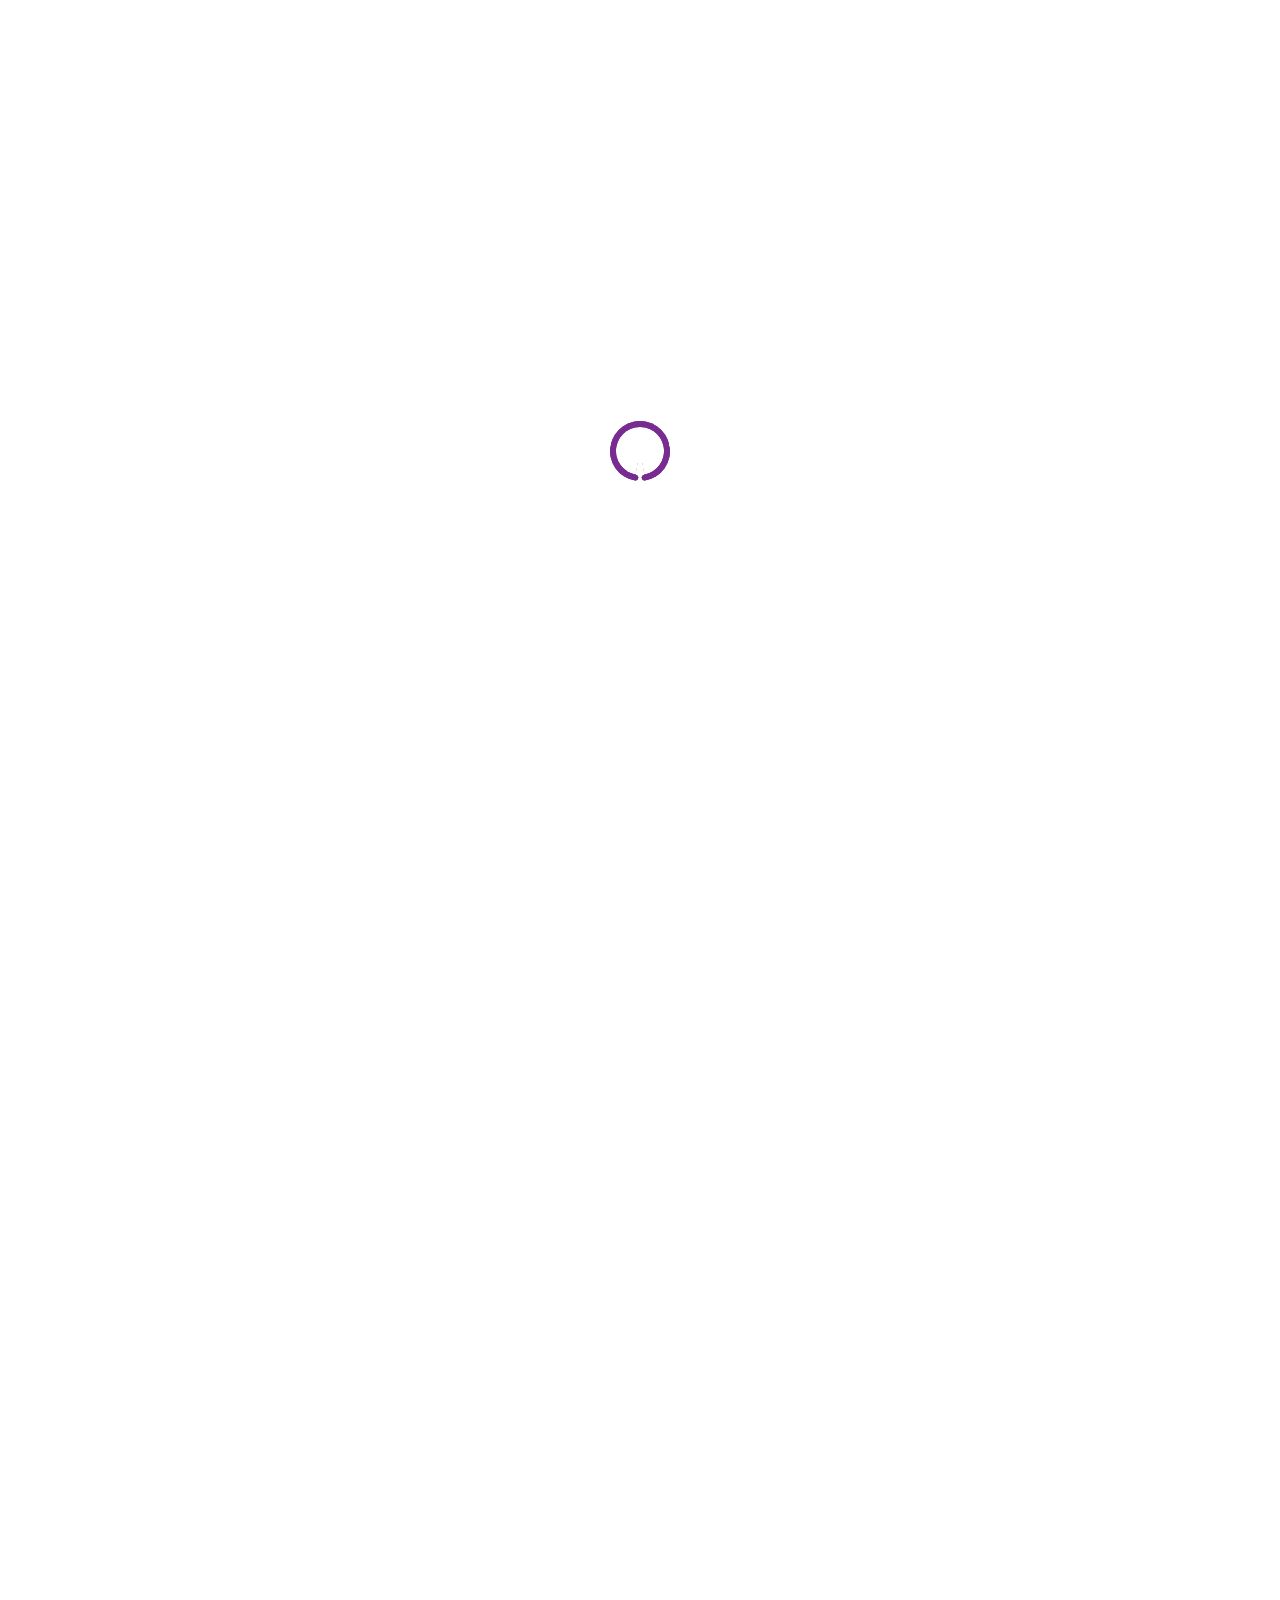
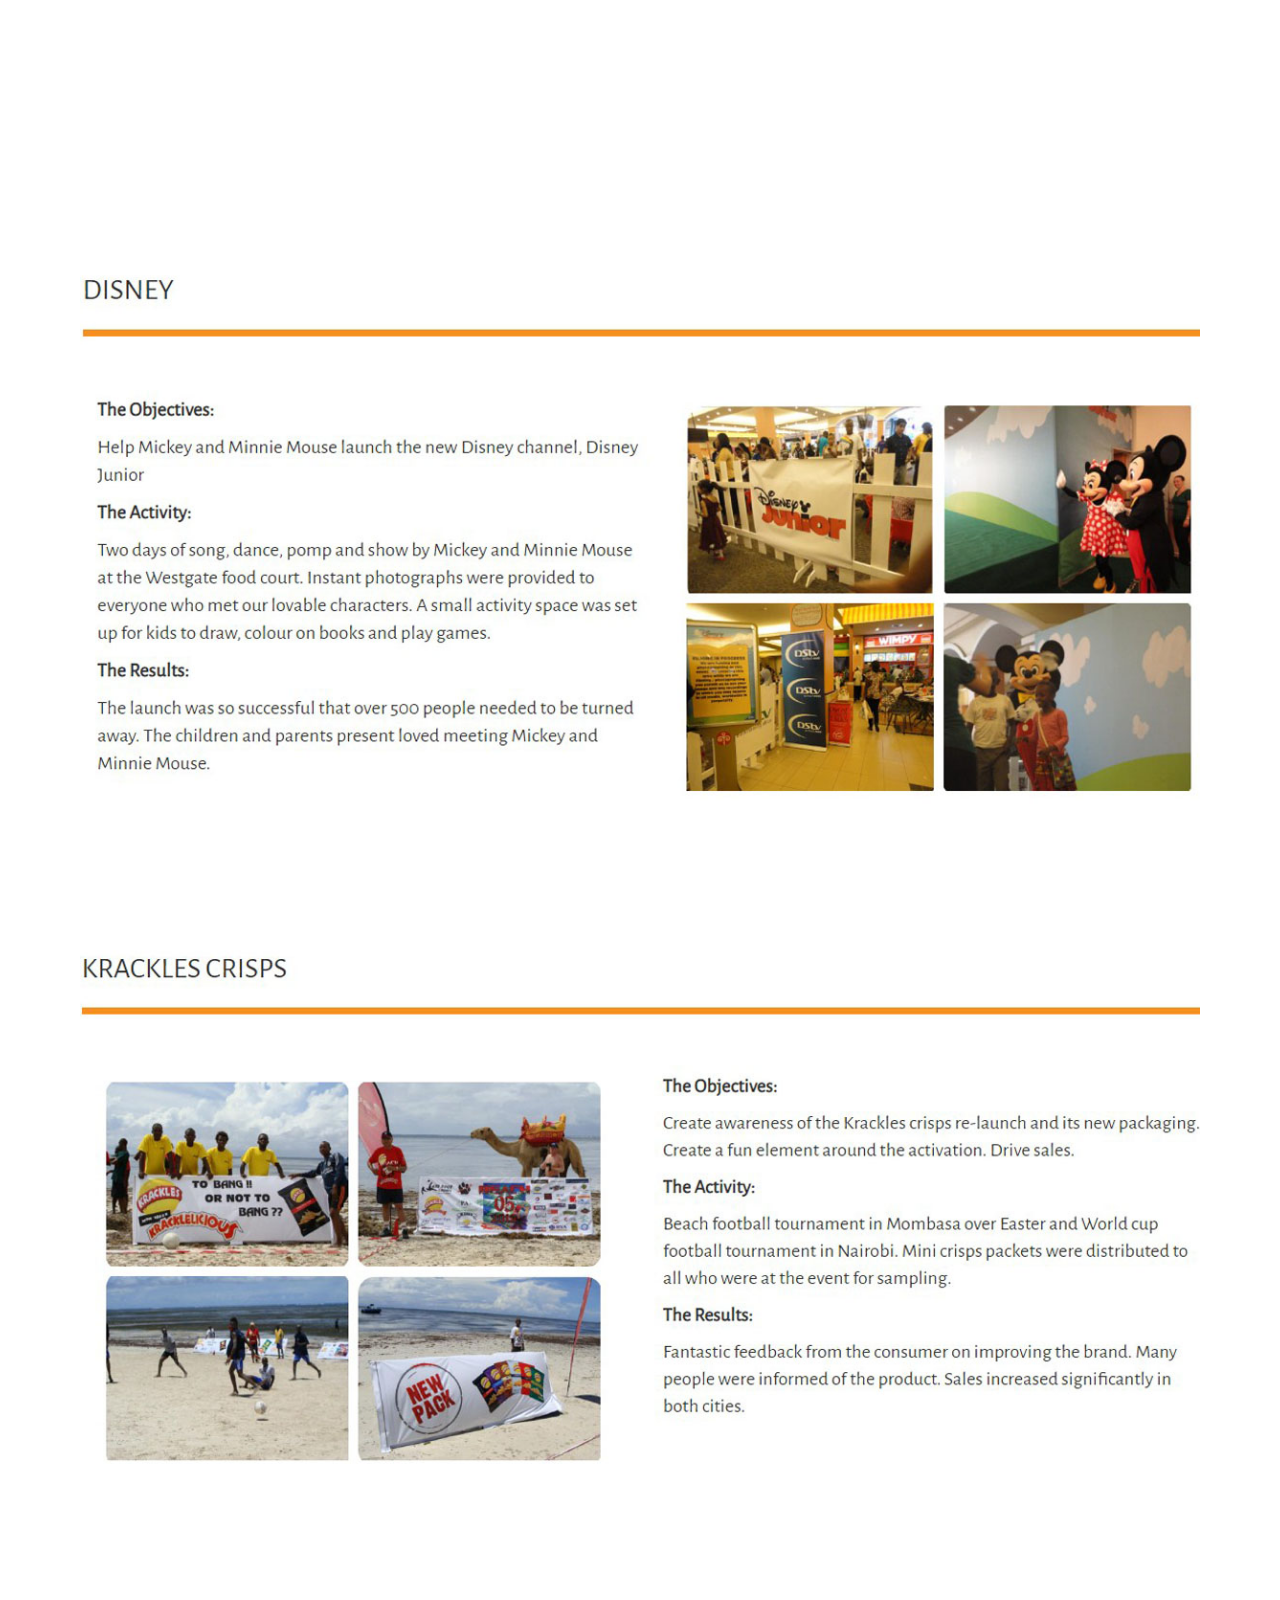
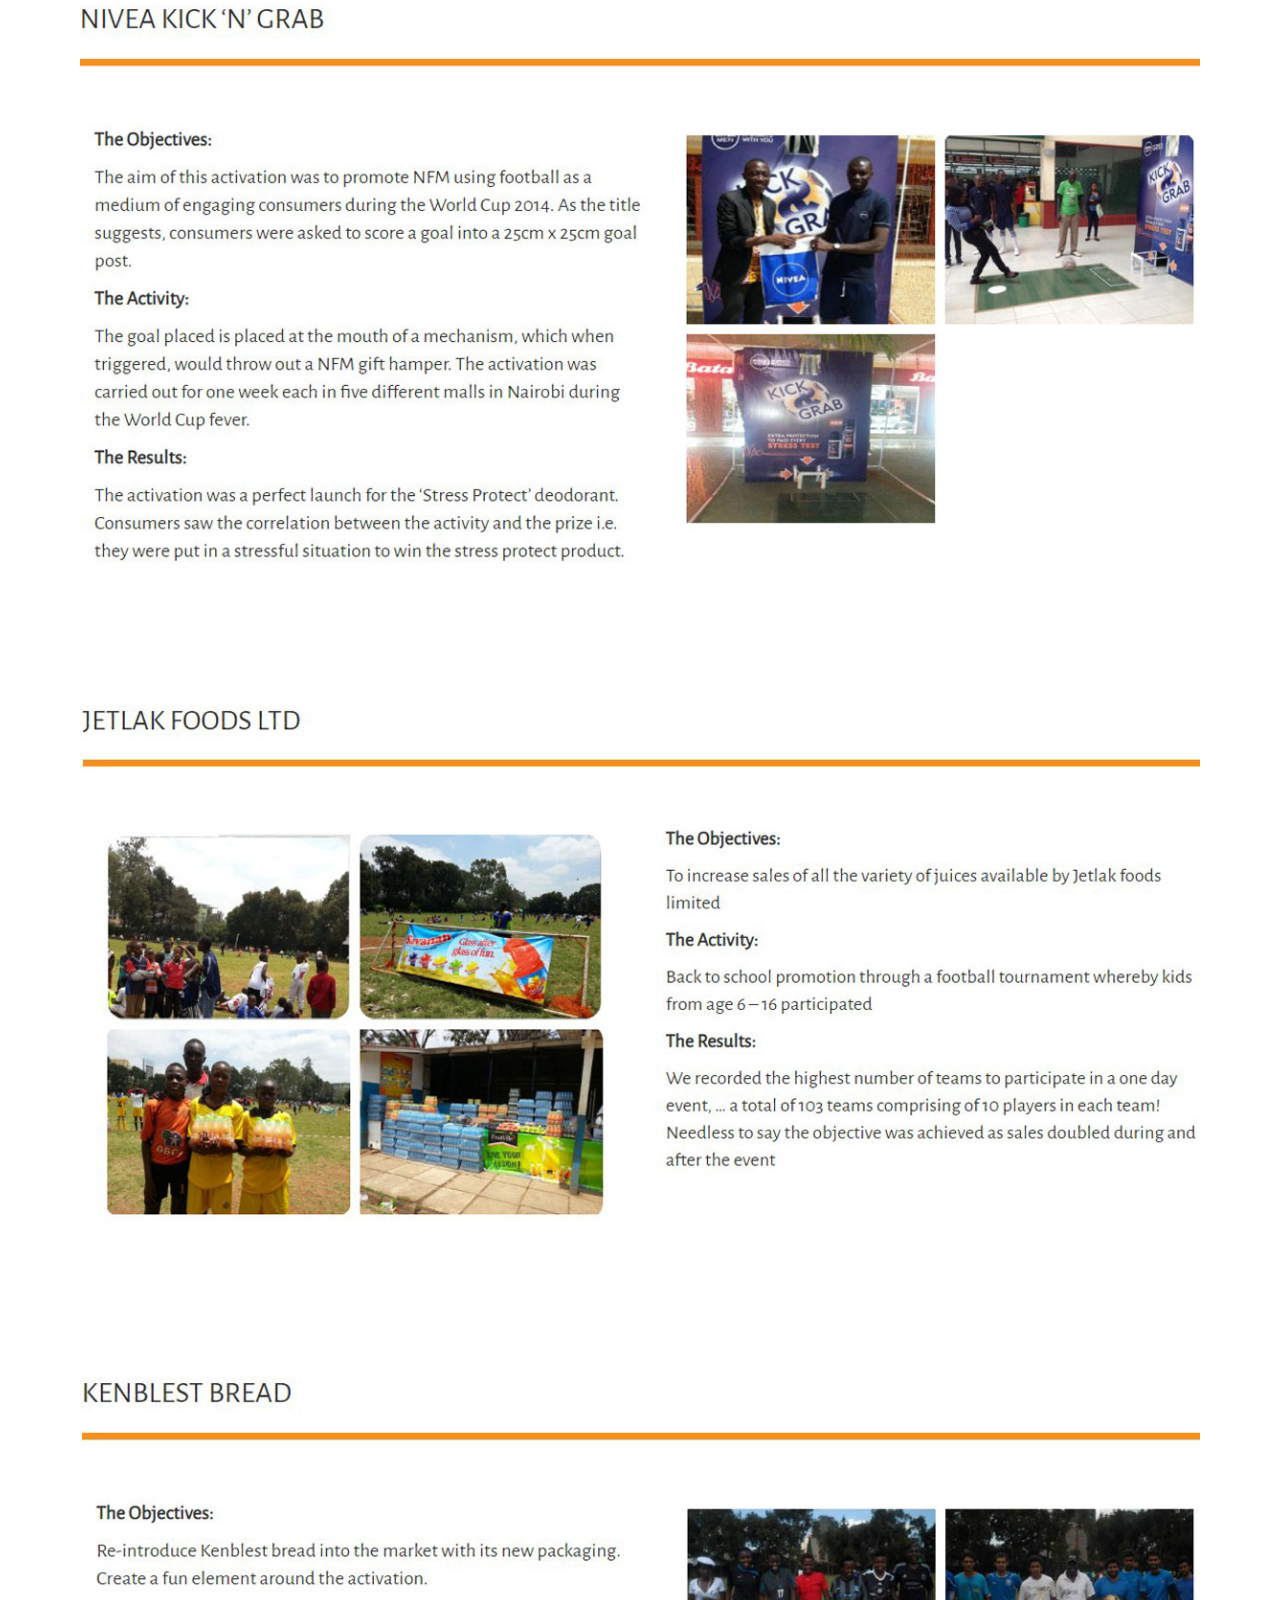
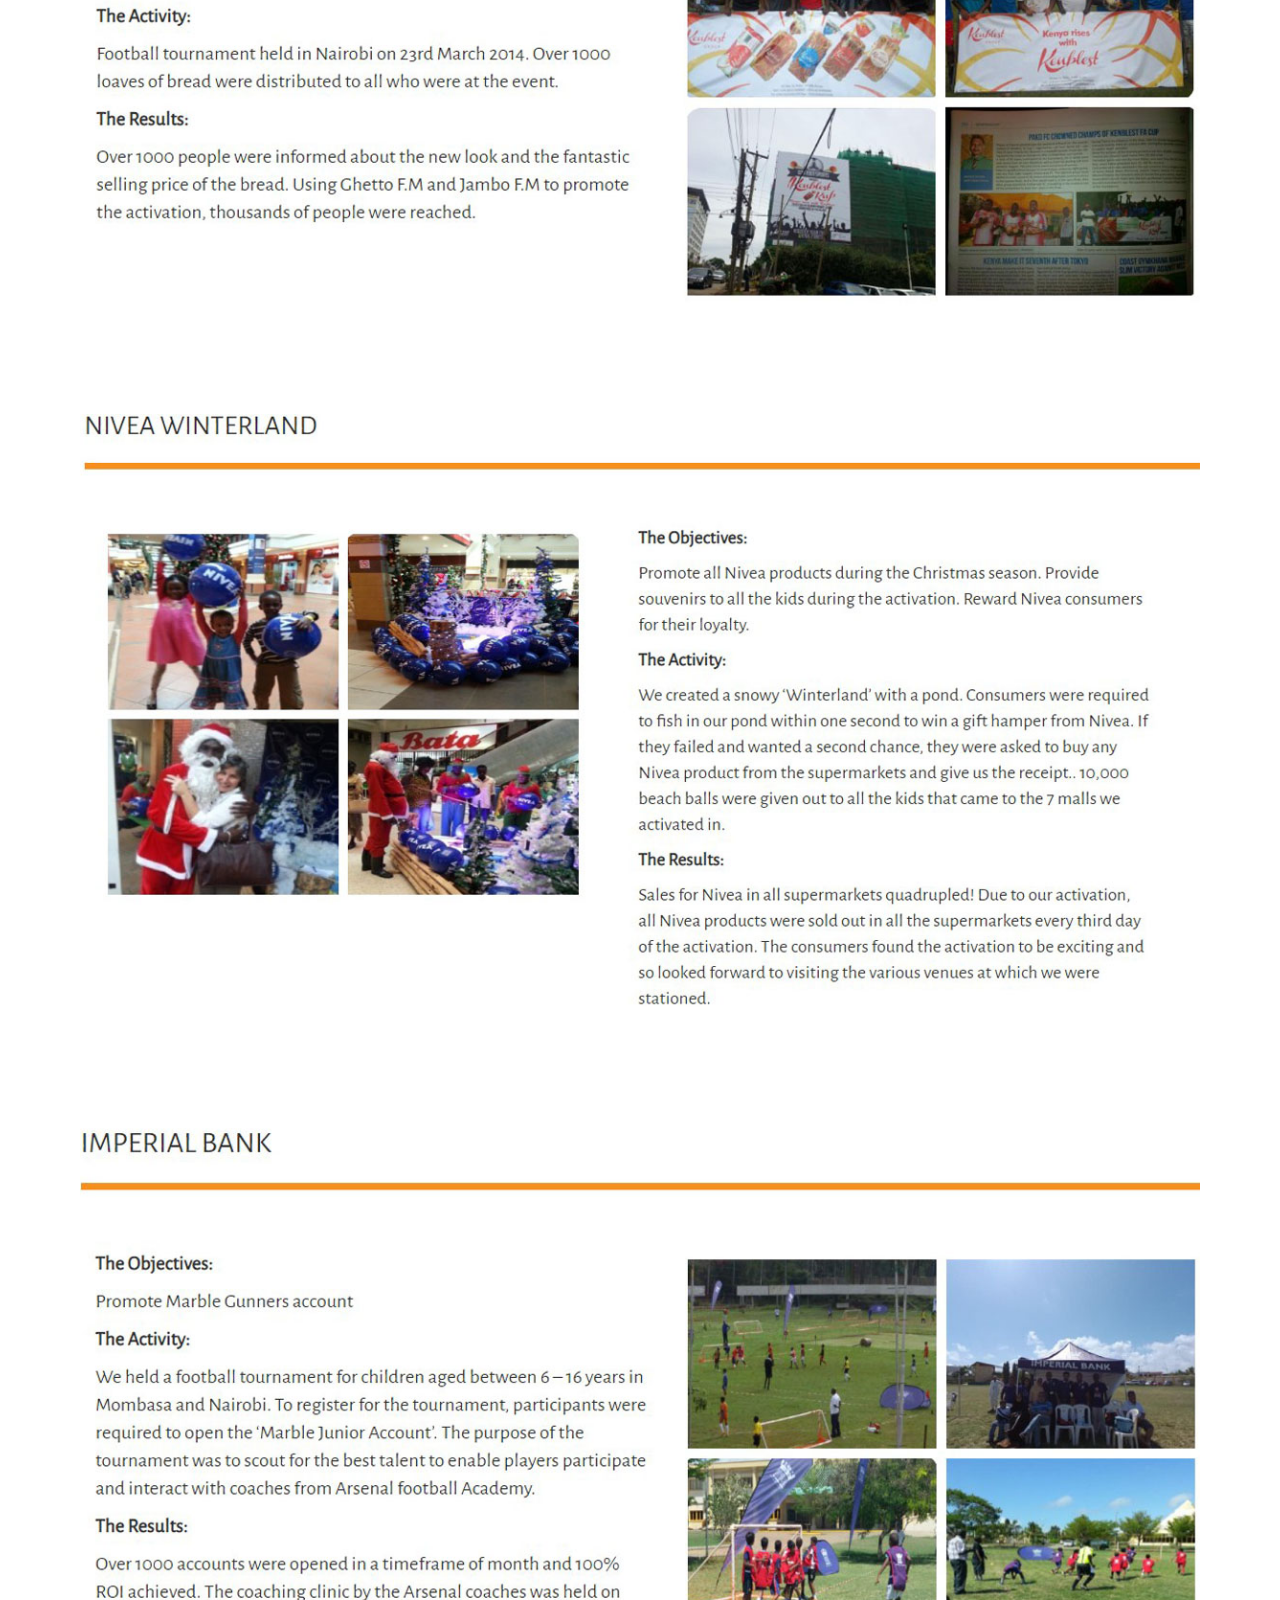
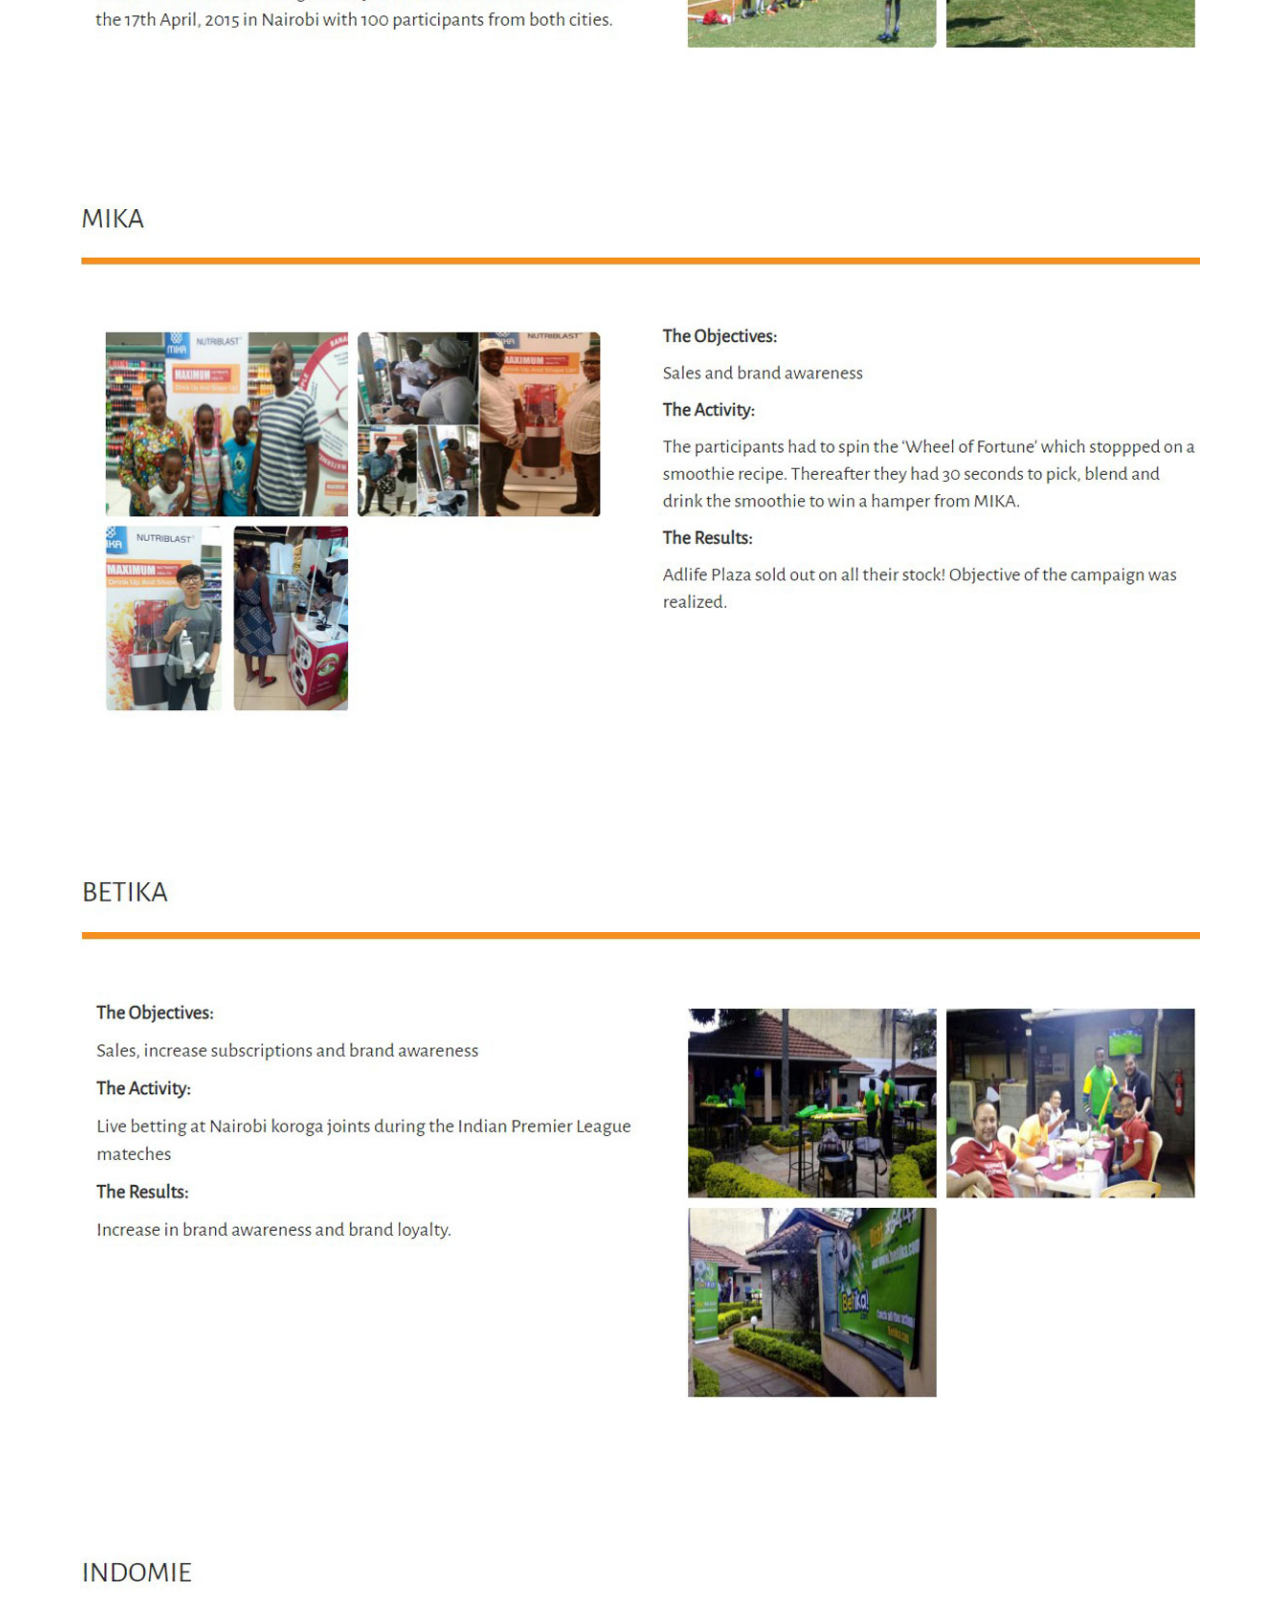
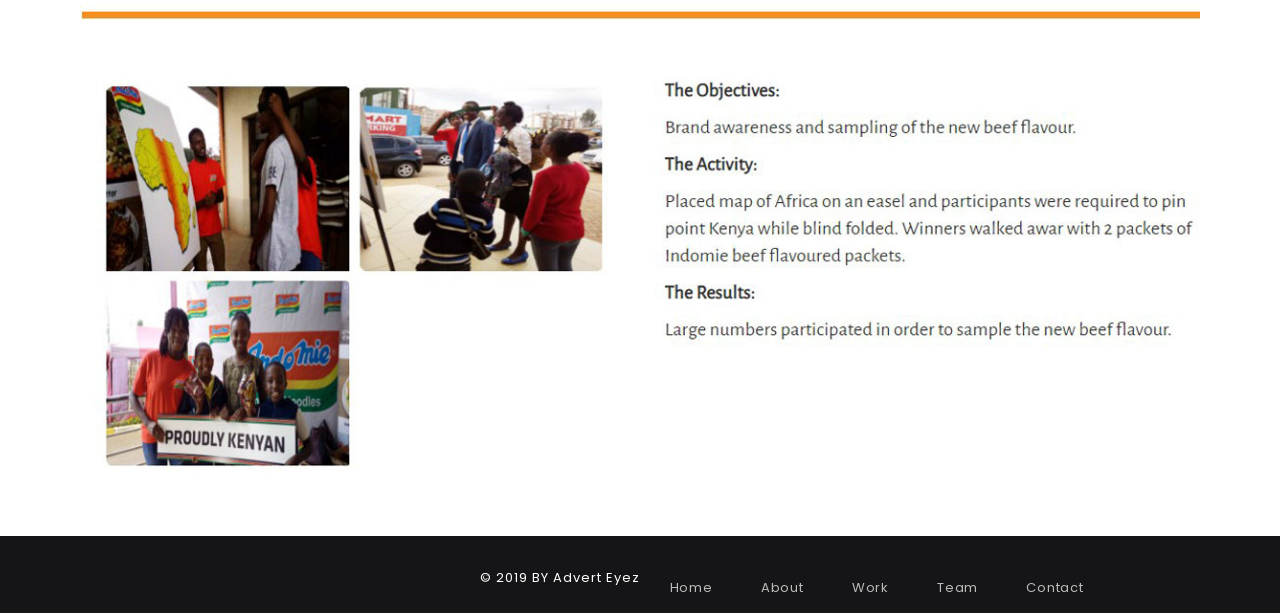
==== activations.html @ 45f5b5bc "Initial commit" ====
<!doctype html>
<html class="no-js" lang="en">

<head>
    <!-- Metas -->
    <meta charset="utf-8">
    <meta name="description" content="">
    <meta name="viewport" content="width=device-width,initial-scale=1,shrink-to-fit=no">
    <title>Activations</title>
    
    <!-- Favicon -->
    <link rel="apple-touch-icon" href="apple-touch-icon.png">
    
    <!-- Style Css -->
    <link rel="stylesheet" href="styles/vendor.css">
    <link rel="stylesheet" href="revolution/css/revolution.all.css">
    <link rel="stylesheet" href="styles/main.css">
    
    <!-- Style Css -->
    <link rel="stylesheet" href="styles/vendor.css">
    <!-- Modernizr -->
    <script src="scripts/vendor/modernizr.js"></script>
    <link href="favicon.ico" rel="shortcut icon" type="image/x-icon" />
</head>

<body class="page_project">
    <!--[if IE]><p class="browserupgrade">You are using an <strong>outdated</strong> browser. Please <a href="http://browsehappy.com/">upgrade your browser</a> to improve your experience.</p><![endif]-->
    
     <!-- Start  Loading Mask-->
    <div id="mask">
        <div class="material-icon">
            <div class="spinner">
                <div class="right-side">
                    <div class="bar"></div>
                </div>
                <div class="left-side">
                    <div class="bar"></div>
                </div>
            </div>
            <div class="spinner color-2">
                <div class="right-side">
                    <div class="bar"></div>
                </div>
                <div class="left-side">
                    <div class="bar"></div>
                </div>
            </div>
        </div>
    </div>
     <!-- End Loading Mask-->

     <header class="container header js-header-fixsmall overlayer-fixed">
      <!-- Start Navbar-->
        <div class="row justify-content-center">
            <div class="col-12">
                <div class="row justify-content-between">
                    <div class="col-auto">
                        <a class="navbar-brand" href="index.html"><img src="images/demo/logos/logo-slider-black.png" alt=""></a>
                    </div>
                    <div class="col">
                        <ul class="navbar float-right">
                            <li><a class="nav-link" href="index.html">Home</a></li>
                            
                            <li class="nav-item dropdown" ><a class="nav-link dropdown-toggle" href="section-services" data-toggle="dropdown" aria-haspopup="true" aria-expanded="false">Services</a>
                             <div class="dropdown-menu" >
                                   <a class="dropdown-item" href="billboards.html">Billboards</a>
                                  <a class="dropdown-item" href="index.html#section-work" >Design</a>
                                  <a class="dropdown-item" href="activations.html" >Activations</a>
                                  <a class="dropdown-item" href="https://www.youtube.com/channel/UCSRIzoY48PcYakY2hflSqqw" >Videos and animations</a>
                                  <a class="dropdown-item" href="large.html" >Large format Printing</a>
                                  <a class="dropdown-item" href="index.html#section-work" >Branding and POS</a>
                                  <a class="dropdown-item" href="pr.html" >Pr & Events</a>
                                </div>
                            </li>
                            <li><a class="nav-link " href="index.html#section-about">About</a></li>
                            <li><a class="nav-link " href="index.html#section-work">Portfolio</a></li>
                            <li><a class="nav-link" href="index.html#section-team">Team</a></li>
                            <li class=" active"><a class="nav-link" href="index.html#section-contact">Contact</a></li>
                           
                        </ul>
                    </div>
                </div>
            </div>
        </div>
         <!-- End Navbar-->
         <!-- Start Navbar Mobile-->
        <nav class="navbarmob navbar-expand-lg">
            <div class="container">

              <button class="navbar-toggler" type="button" aria-expanded="false" aria-label="Toggle navigation">
                <span class="icon-bar">
                    <span class="menu-lines">
                        <span class="menu-line menu-line-1"></span>
                        <span class="menu-line menu-line-2"></span>
                        <span class="menu-line menu-line-3"></span>
                    </span>
                </span>
              </button>

              <!-- navbar links -->
              <div class="collapse navbarmob" id="navbarOppener">
                 <span class="icon-close"><img src="images/close.png" alt="close"/></span>
                <ul class="navbar-nav ml-auto">
                  <li><a class="nav-link active" href="#">Home</a></li>
                    <li><a class="nav-link" href="#section-about">About</a></li>
                    <li><a class="nav-link" href="#section-work">Work</a></li>
                    <li><a class="nav-link" href="#section-team">Team</a></li>
                    <li><a class="nav-link" href="#section-contact">Contact</a></li>
                </ul>
            </div>
            </div>
        </nav>
        <!-- End Navbar -->
    </header>
   
    <div class="section">
        <div class="container">
            <div class="row">
                <div class="col-lg-7">
                    <div class="voffset-80 voffset-lg-220"></div>
                    <h2>Activations</h2>
                    <p class="description"></p><span class="separator accent"></span>
                    <div class="voffset-40"></div>
                    <div class="project-description">
                        <p></p>
                    </div>
                    <div class="voffset-50"></div>
                    <!--<p><a href="#" class="btn btn-featured-inverse">Launch project</a></p>-->
                </div>
            </div>
            <div class="row">
                <div class="col-12">
                    <div class="voffset-30 voffset-lg-80"></div>
                    <p class="clientinfo text-center"><span></span>There are over 10 TV stations in Kenya! Are you on the right channel? There are over 180 radio stations in Kenya, are you on the right wavelength? Is your consumer digesting your print advert? <span></span> </p>
                <iframe width="1170" height="658" src="https://www.youtube.com/embed/VkkXzuotQcQ" frameborder="0" allow="accelerometer; autoplay; encrypted-media; gyroscope; picture-in-picture" allowfullscreen></iframe>
					<iframe width="1170" height="658" src="https://www.youtube.com/embed/edaavd70eWI" frameborder="0" allow="accelerometer; autoplay; encrypted-media; gyroscope; picture-in-picture" allowfullscreen></iframe>
                </div>
            </div>
        </div>
    </div>
    <div class="section content-single-project">
        <div class="container">
            <div class="row">
           
                <div class="col-md-12"><img src="images/demo/single-project/10.jpg" alt="">
               
                    <div class="voffset-20 voffset-lg-80"></div><img src="images/demo/single-project/11.jpg" alt="">
                    <div class="voffset-20 voffset-lg-80"></div><img src="images/demo/single-project/12.jpg" alt="">
                    <div class="voffset-20 voffset-lg-80"></div><img src="images/demo/single-project/13.jpg" alt="">
                    <div class="voffset-20 voffset-lg-80"></div><img src="images/demo/single-project/14.jpg" alt="">
                    <div class="voffset-20 voffset-lg-80"></div><img src="images/demo/single-project/15.jpg" alt="">
                    <div class="voffset-20 voffset-lg-80"></div><img src="images/demo/single-project/16.jpg" alt="">
                    <div class="voffset-20 voffset-lg-80"></div><img src="images/demo/single-project/17.jpg" alt="">
                    <div class="voffset-20 voffset-lg-80"></div><img src="images/demo/single-project/18.jpg" alt="">
                    <div class="voffset-20 voffset-lg-80"></div><img src="images/demo/single-project/19.jpg" alt="">
                    
                    <ul>
                             <li class="nav-social">
                                
                            </li>
                             </ul>
                 </div>
            </div>
            
    </div>
<!-- Contact Section End -->

<!-- Newsletter Section Start -->
    <!--<section class="newsletter">
        <div class="container-fluid">
            <div class="row js-inview">
                <div class="col-12">
                    <div class="voffset-100"></div>
                    <h3 class="js-inview_h tra20 delay01">Stay <span>Plugged</span></h3>
                    <p class="js-inview_h tra20 delay02">Subscribe to our newsletter and stay updated on the latest
                        <br>design stories, new projects and case studies.</p>
                    <div class="voffset-40"></div>
                    <form action="/" class="newsletter-form js-inview_h tra20 delay03">
                        <input type="text" placeholder="Enter your email address" class="input-icon icon-newsletter">
                        <input type="submit" value="Subscribe me" class="input-icon icon-send">
                    </form>
                    <div class="voffset-100"></div>
                </div>
            </div>
        </div>
    </section>
<!-- Newsletter Section End -->
<!-- Footer Section Start -->
    <footer class="footer-site">
        <div class="container">
            <ul class="footer__menu footer__menu_left footer__menu_separators">
                <li><a href="#">Home</a></li>
                <li><a href="#">About</a></li>
                <li><a href="#">Work</a></li>
                <li><a href="#">Team</a></li>
                <li><a href="#">Contact</a></li>
            </ul>
            <span class="copyright">&copy; 2019 BY Advert Eyez</span>
        </div>
    </footer>
<!-- Footer Section End -->
     
    <!-- Vendor -->
    <script src="scripts/vendor.js"></script>
    
    <!-- Revolution Slider -->
    <script src="revolution/js/jquery.themepunch.tools.min.js?rev=5.0"></script>
    <script src="revolution/js/jquery.themepunch.revolution.min.js?rev=5.0"></script>
    <script src="revolution/js/extensions/revolution.extensions.all.js"></script>

    <!-- Custom scripts -->
    <script src="scripts/plugins.js"></script>
    <script src="scripts/main.js"></script>
</body>

</html>
---- revolution/css/revolution.all.css ----
#debungcontrolls{z-index:100000;position:fixed;bottom:0;height:auto;background:rgba(0,0,0,.6);padding:10px}#debungcontrolls,.debugtimeline{width:100%;box-sizing:border-box}.debugtimeline{height:10px;position:relative;display:block;margin-bottom:3px;display:none;white-space:nowrap}.debugtimeline:hover{height:15px}.the_timeline_tester{background:#e74c3c;position:absolute;top:0;left:0;height:100%;width:0}.debugtimeline.tl_slide .the_timeline_tester{background:#f39c12}.debugtimeline.tl_frame .the_timeline_tester{background:#3498db}.debugtimline_txt{color:#fff;font-weight:400;font-size:7px;position:absolute;left:10px;top:0;white-space:nowrap;line-height:10px}.rtl{direction:rtl}@font-face{font-family:revicons;src:url(../fonts/revicons/revicons.eot?5510888);src:url(../fonts/revicons/revicons.eot?5510888#iefix) format("embedded-opentype"),url(../fonts/revicons/revicons.woff?5510888) format("woff"),url(../fonts/revicons/revicons.ttf?5510888) format("truetype"),url(../fonts/revicons/revicons.svg?5510888#revicons) format("svg");font-weight:400;font-style:normal}[class*=" revicon-"]:before,[class^=revicon-]:before{font-family:revicons;font-style:normal;font-weight:400;speak:none;display:inline-block;text-decoration:inherit;width:1em;margin-right:.2em;text-align:center;font-variant:normal;text-transform:none;line-height:1em;margin-left:.2em}.revicon-search-1:before{content:"\e802"}.revicon-pencil-1:before{content:"\e831"}.revicon-picture-1:before{content:"\e803"}.revicon-cancel:before{content:"\e80a"}.revicon-info-circled:before{content:"\e80f"}.revicon-trash:before{content:"\e801"}.revicon-left-dir:before{content:"\e817"}.revicon-right-dir:before{content:"\e818"}.revicon-down-open:before{content:"\e83b"}.revicon-left-open:before{content:"\e819"}.revicon-right-open:before{content:"\e81a"}.revicon-angle-left:before{content:"\e820"}.revicon-angle-right:before{content:"\e81d"}.revicon-left-big:before{content:"\e81f"}.revicon-right-big:before{content:"\e81e"}.revicon-magic:before{content:"\e807"}.revicon-picture:before{content:"\e800"}.revicon-export:before{content:"\e80b"}.revicon-cog:before{content:"\e832"}.revicon-login:before{content:"\e833"}.revicon-logout:before{content:"\e834"}.revicon-video:before{content:"\e805"}.revicon-arrow-combo:before{content:"\e827"}.revicon-left-open-1:before{content:"\e82a"}.revicon-right-open-1:before{content:"\e82b"}.revicon-left-open-mini:before{content:"\e822"}.revicon-right-open-mini:before{content:"\e823"}.revicon-left-open-big:before{content:"\e824"}.revicon-right-open-big:before{content:"\e825"}.revicon-left:before{content:"\e836"}.revicon-right:before{content:"\e826"}.revicon-ccw:before{content:"\e808"}.revicon-arrows-ccw:before{content:"\e806"}.revicon-palette:before{content:"\e829"}.revicon-list-add:before{content:"\e80c"}.revicon-doc:before{content:"\e809"}.revicon-left-open-outline:before{content:"\e82e"}.revicon-left-open-2:before{content:"\e82c"}.revicon-right-open-outline:before{content:"\e82f"}.revicon-right-open-2:before{content:"\e82d"}.revicon-equalizer:before{content:"\e83a"}.revicon-layers-alt:before{content:"\e804"}.revicon-popup:before{content:"\e828"}.rev_slider_wrapper{position:relative;z-index:0}.rev_slider{position:relative;overflow:visible}.tp-overflow-hidden{overflow:hidden!important}.group_ov_hidden{overflow:hidden}.rev_slider img,.tp-simpleresponsive img{max-width:none!important;-moz-transition:none;-webkit-transition:none;-o-transition:none;transition:none;margin:0;padding:0;border-width:0;border:none}.rev_slider .no-slides-text{font-weight:700;text-align:center;padding-top:80px}.rev_slider>ul,.rev_slider>ul>li,.rev_slider>ul>li:before,.rev_slider_wrapper>ul,.tp-revslider-mainul>li,.tp-revslider-mainul>li:before,.tp-simpleresponsive>ul,.tp-simpleresponsive>ul>li,.tp-simpleresponsive>ul>li:before{list-style:none!important;position:absolute;margin:0!important;padding:0!important;overflow-x:visible;overflow-y:visible;list-style-type:none!important;background-image:none;background-position:0 0;text-indent:0;top:0;left:0}.rev_slider>ul>li,.rev_slider>ul>li:before,.tp-revslider-mainul>li,.tp-revslider-mainul>li:before,.tp-simpleresponsive>ul>li,.tp-simpleresponsive>ul>li:before{visibility:hidden}.tp-revslider-mainul,.tp-revslider-slidesli{padding:0!important;margin:0!important;list-style:none!important}.rev_slider li.tp-revslider-slidesli{position:absolute!important}.tp-caption .rs-untoggled-content{display:block}.tp-caption .rs-toggled-content{display:none}.rs-toggle-content-active.tp-caption .rs-toggled-content{display:block}.rs-toggle-content-active.tp-caption .rs-untoggled-content{display:none}.rev_slider .caption,.rev_slider .tp-caption{position:relative;visibility:hidden;white-space:nowrap;display:block}.rev_slider .tp-mask-wrap .tp-caption,.rev_slider .tp-mask-wrap :last-child,.wpb_text_column .rev_slider .tp-mask-wrap .tp-caption,.wpb_text_column .rev_slider .tp-mask-wrap :last-child{margin-bottom:0}.tp-svg-layer svg{width:100%;height:100%;position:relative;vertical-align:top}.tp-carousel-wrapper{cursor:url(openhand.cur),move}.tp-carousel-wrapper.dragged{cursor:url(closedhand.cur),move}.tp-caption{z-index:1}.tp_inner_padding{box-sizing:border-box;-webkit-box-sizing:border-box;-moz-box-sizing:border-box;max-height:none!important}.tp-caption{-moz-user-select:none;-khtml-user-select:none;-webkit-user-select:none;-o-user-select:none;position:absolute;-webkit-font-smoothing:antialiased!important}.tp-caption.tp-layer-selectable{-moz-user-select:all;-khtml-user-select:all;-webkit-user-select:all;-o-user-select:all}.tp-caption.tp-hidden-caption,.tp-forcenotvisible,.tp-hide-revslider,.tp-parallax-wrap.tp-hidden-caption{visibility:hidden!important;display:none!important}.rev_slider audio,.rev_slider embed,.rev_slider iframe,.rev_slider object,.rev_slider video{max-width:none!important}.tp-element-background{position:absolute;top:0;left:0;width:100%;height:100%;z-index:0}.rev_row_zone{position:absolute;width:100%;left:0;box-sizing:border-box;min-height:50px}.rev_row_zone_top{top:0}.rev_row_zone_middle{top:50%;-webit-transform:translateY(-50%);transform:translateY(-50%)}.rev_row_zone_bottom{bottom:0}.rev_column .tp-parallax-wrap{vertical-align:top}.rev_slider .tp-caption.rev_row{display:table;width:100%!important;table-layout:fixed;height:auto!important}.rev_column,.rev_slider .tp-caption.rev_row{position:relative;box-sizing:border-box;vertical-align:top}.rev_column{display:table-cell;height:auto}.rev_column_inner{box-sizing:border-box;display:block;position:relative;width:100%!important;height:auto!important}.rev_column_bg{width:100%;height:100%;position:absolute;top:0;left:0;z-index:0;box-sizing:border-box;background-clip:content-box;border:0 solid transparent}.rev_column_inner .tp-loop-wrap,.rev_column_inner .tp-mask-wrap,.rev_column_inner .tp-parallax-wrap{text-align:inherit}.rev_column_inner .tp-mask-wrap{display:inline-block}.rev_column_inner .tp-parallax-wrap,.rev_column_inner .tp-parallax-wrap .tp-loop-wrap,.rev_column_inner .tp-parallax-wrap .tp-mask-wrap{position:relative!important;left:auto!important;top:auto!important;line-height:0}.rev_column_inner .rev_layer_in_column,.rev_column_inner .tp-parallax-wrap,.rev_column_inner .tp-parallax-wrap .tp-loop-wrap,.rev_column_inner .tp-parallax-wrap .tp-mask-wrap{vertical-align:top}.rev_break_columns{display:block!important}.rev_break_columns .tp-parallax-wrap.rev_column{display:block!important;width:100%!important}.rev_slider_wrapper{width:100%}.fullscreen-container,.fullwidthbanner-container{position:relative;padding:0}.fullwidthbanner-container{overflow:hidden}.fullwidthbanner-container .fullwidthabanner{width:100%;position:relative}.tp-static-layers{position:absolute;z-index:101;top:0;left:0}.tp-caption .frontcorner{width:0;height:0;border-left:40px solid transparent;border-right:0 solid transparent;border-top:40px solid #00a8ff;position:absolute;left:-40px;top:0}.tp-caption .backcorner{border-left:0 solid transparent;border-right:40px solid transparent;right:0}.tp-caption .backcorner,.tp-caption .frontcornertop{width:0;height:0;border-bottom:40px solid #00a8ff;position:absolute;top:0}.tp-caption .frontcornertop{border-left:40px solid transparent;border-right:0 solid transparent;left:-40px}.tp-caption .backcornertop{width:0;height:0;border-left:0 solid transparent;border-right:40px solid transparent;border-top:40px solid #00a8ff;position:absolute;right:0;top:0}.tp-layer-inner-rotation{position:relative!important}img.tp-slider-alternative-image{width:100%;height:auto}.noFilterClass{filter:none!important}.rs-background-video-layer{visibility:hidden;z-index:0}.caption.fullscreenvideo,.rs-background-video-layer,.tp-caption.coverscreenvideo,.tp-caption.fullscreenvideo{position:absolute;top:0;left:0;width:100%;height:100%}.caption.fullscreenvideo audio,.caption.fullscreenvideo iframe,.caption.fullscreenvideo video,.tp-caption.fullscreenvideo iframe,.tp-caption.fullscreenvideo iframe audio,.tp-caption.fullscreenvideo iframe video{width:100%!important;height:100%!important;display:none}.fullcoveredvideo audio,.fullscreenvideo audio .fullcoveredvideo video,.fullscreenvideo video{background:#000}.fullcoveredvideo .tp-poster{background-position:50%;background-size:cover;width:100%;height:100%;top:0;left:0}.videoisplaying .html5vid .tp-poster{display:none}.tp-video-play-button{background:#000;background:rgba(0,0,0,.3);border-radius:5px;-moz-border-radius:5px;-webkit-border-radius:5px;position:absolute;top:50%;left:50%;color:#fff;z-index:3;margin-top:-25px;margin-left:-25px;line-height:50px!important;text-align:center;cursor:pointer;width:50px;height:50px;box-sizing:border-box;-moz-box-sizing:border-box;display:inline-block;vertical-align:top;z-index:4;opacity:0;-webkit-transition:opacity .3s ease-out!important;-moz-transition:opacity .3s ease-out!important;-o-transition:opacity .3s ease-out!important;transition:opacity .3s ease-out!important}.tp-audio-html5 .tp-video-play-button,.tp-hiddenaudio{display:none!important}.tp-caption .html5vid{width:100%!important;height:100%!important}.tp-video-play-button i{width:50px;height:50px;display:inline-block;text-align:center;vertical-align:top;line-height:50px!important;font-size:40px!important}.tp-caption:hover .tp-video-play-button{opacity:1}.tp-caption .tp-revstop{display:none;border-left:5px solid #fff!important;border-right:5px solid #fff!important;margin-top:15px!important;line-height:20px!important;vertical-align:top;font-size:25px!important}.videoisplaying .revicon-right-dir{display:none}.videoisplaying .tp-revstop{display:inline-block}.videoisplaying .tp-video-play-button{display:none}.tp-caption:hover .tp-video-play-button{display:block}.fullcoveredvideo .tp-video-play-button{display:none!important}.fullscreenvideo .fullscreenvideo audio,.fullscreenvideo .fullscreenvideo video{object-fit:contain!important}.fullscreenvideo .fullcoveredvideo audio,.fullscreenvideo .fullcoveredvideo video{object-fit:cover!important}.tp-video-controls{position:absolute;bottom:0;left:0;right:0;padding:5px;opacity:0;-webkit-transition:opacity .3s;-moz-transition:opacity .3s;-o-transition:opacity .3s;-ms-transition:opacity .3s;transition:opacity .3s;background-image:linear-gradient(180deg,#000 13%,#323232);background-image:-o-linear-gradient(bottom,#000 13%,#323232 100%);background-image:-moz-linear-gradient(bottom,#000 13%,#323232 100%);background-image:-webkit-linear-gradient(bottom,#000 13%,#323232);background-image:-ms-linear-gradient(bottom,#000 13%,#323232 100%);background-image:-webkit-gradient(linear,left bottom,left top,color-stop(.13,#000),color-stop(1,#323232));display:table;max-width:100%;overflow:hidden;box-sizing:border-box;-moz-box-sizing:border-box;-webkit-box-sizing:border-box}.tp-caption:hover .tp-video-controls{opacity:.9}.tp-video-button{background:rgba(0,0,0,.5);border:0;color:#eee;-webkit-border-radius:3px;-moz-border-radius:3px;-o-border-radius:3px;border-radius:3px;cursor:pointer;line-height:12px;font-size:12px;color:#fff;padding:0;margin:0;outline:none}.tp-video-button:hover{cursor:pointer}.tp-video-button-wrap,.tp-video-seek-bar-wrap,.tp-video-vol-bar-wrap{padding:0 5px;display:table-cell;vertical-align:middle}.tp-video-seek-bar-wrap{width:80%}.tp-video-vol-bar-wrap{width:20%}.tp-seek-bar,.tp-volume-bar{width:100%;cursor:pointer;outline:none;line-height:12px;margin:0;padding:0}.rs-fullvideo-cover{width:100%;height:100%;top:0;left:0;position:absolute;background:transparent;z-index:5}.rs-background-video-layer audio::-webkit-media-controls,.rs-background-video-layer video::-webkit-media-controls{display:none!important}.tp-audio-html5 .tp-video-controls{opacity:1!important;visibility:visible!important}.disabled_lc .tp-video-play-button{display:none!important}.tp-dottedoverlay{background-repeat:repeat;width:100%;height:100%;position:absolute;top:0;left:0;z-index:3}.tp-dottedoverlay.twoxtwo{background:url(../assets/gridtile.png)}.tp-dottedoverlay.twoxtwowhite{background:url(../assets/gridtile_white.png)}.tp-dottedoverlay.threexthree{background:url(../assets/gridtile_3x3.png)}.tp-dottedoverlay.threexthreewhite{background:url(../assets/gridtile_3x3_white.png)}.tp-shadowcover{width:100%;height:100%;top:0;left:0;background:#fff;position:absolute;z-index:-1}.tp-shadow1{-webkit-box-shadow:0 10px 6px -6px rgba(0,0,0,.8);-moz-box-shadow:0 10px 6px -6px rgba(0,0,0,.8);box-shadow:0 10px 6px -6px rgba(0,0,0,.8)}.tp-shadow2:after,.tp-shadow2:before,.tp-shadow3:before,.tp-shadow4:after{z-index:-2;position:absolute;content:"";bottom:10px;left:10px;width:50%;top:85%;max-width:300px;background:transparent;-webkit-box-shadow:0 15px 10px rgba(0,0,0,.8);-moz-box-shadow:0 15px 10px rgba(0,0,0,.8);box-shadow:0 15px 10px rgba(0,0,0,.8);-webkit-transform:rotate(-3deg);-moz-transform:rotate(-3deg);-o-transform:rotate(-3deg);-ms-transform:rotate(-3deg);transform:rotate(-3deg)}.tp-shadow2:after,.tp-shadow4:after{-webkit-transform:rotate(3deg);-moz-transform:rotate(3deg);-o-transform:rotate(3deg);-ms-transform:rotate(3deg);transform:rotate(3deg);right:10px;left:auto}.tp-shadow5{position:relative;-webkit-box-shadow:0 1px 4px rgba(0,0,0,.3),0 0 40px rgba(0,0,0,.1) inset;-moz-box-shadow:0 1px 4px rgba(0,0,0,.3),0 0 40px rgba(0,0,0,.1) inset;box-shadow:0 1px 4px rgba(0,0,0,.3),inset 0 0 40px rgba(0,0,0,.1)}.tp-shadow5:after,.tp-shadow5:before{content:"";position:absolute;z-index:-2;-webkit-box-shadow:0 0 25px 0 rgba(0,0,0,.6);-moz-box-shadow:0 0 25px 0 rgba(0,0,0,.6);box-shadow:0 0 25px 0 rgba(0,0,0,.6);top:30%;bottom:0;left:20px;right:20px;-moz-border-radius:100px/20px;border-radius:100px/20px}.tp-button{padding:6px 13px 5px;border-radius:3px;-moz-border-radius:3px;-webkit-border-radius:3px;height:30px;cursor:pointer;color:#fff!important;text-shadow:0 1px 1px rgba(0,0,0,.6)!important;font-size:15px;line-height:45px!important;font-family:arial,sans-serif;font-weight:700;letter-spacing:-1px;text-decoration:none}.tp-button.big{color:#fff;text-shadow:0 1px 1px rgba(0,0,0,.6);font-weight:700;padding:9px 20px;font-size:19px;line-height:57px!important}.purchase:hover,.tp-button.big:hover,.tp-button:hover{background-position:bottom,15px 11px}.purchase.green,.purchase:hover.green,.tp-button.green,.tp-button:hover.green{background-color:#21a117;-webkit-box-shadow:0 3px 0 0 #104d0b;-moz-box-shadow:0 3px 0 0 #104d0b;box-shadow:0 3px 0 0 #104d0b}.purchase.blue,.purchase:hover.blue,.tp-button.blue,.tp-button:hover.blue{background-color:#1d78cb;-webkit-box-shadow:0 3px 0 0 #0f3e68;-moz-box-shadow:0 3px 0 0 #0f3e68;box-shadow:0 3px 0 0 #0f3e68}.purchase.red,.purchase:hover.red,.tp-button.red,.tp-button:hover.red{background-color:#cb1d1d;-webkit-box-shadow:0 3px 0 0 #7c1212;-moz-box-shadow:0 3px 0 0 #7c1212;box-shadow:0 3px 0 0 #7c1212}.purchase.orange,.purchase:hover.orange,.tp-button.orange,.tp-button:hover.orange{background-color:#f70;-webkit-box-shadow:0 3px 0 0 #a34c00;-moz-box-shadow:0 3px 0 0 #a34c00;box-shadow:0 3px 0 0 #a34c00}.purchase.darkgrey,.purchase:hover.darkgrey,.tp-button.darkgrey,.tp-button.grey,.tp-button:hover.darkgrey,.tp-button:hover.grey{background-color:#555;-webkit-box-shadow:0 3px 0 0 #222;-moz-box-shadow:0 3px 0 0 #222;box-shadow:0 3px 0 0 #222}.purchase.lightgrey,.purchase:hover.lightgrey,.tp-button.lightgrey,.tp-button:hover.lightgrey{background-color:#888;-webkit-box-shadow:0 3px 0 0 #555;-moz-box-shadow:0 3px 0 0 #555;box-shadow:0 3px 0 0 #555}.rev-btn,.rev-btn:visited{outline:none!important;box-shadow:none!important;text-decoration:none!important;line-height:44px;font-size:17px;font-weight:500;padding:12px 35px;box-sizing:border-box;-moz-box-sizing:border-box;-webkit-box-sizing:border-box;font-family:Roboto,sans-serif;cursor:pointer}.rev-btn.rev-uppercase,.rev-btn.rev-uppercase:visited{text-transform:uppercase;letter-spacing:1px;font-size:15px;font-weight:900}.rev-btn.rev-withicon i{margin-left:10px!important}.rev-btn.rev-hiddenicon i,.rev-btn.rev-withicon i{font-size:15px;font-weight:400;position:relative;top:0;-webkit-transition:all .2s ease-out!important;-moz-transition:all .2s ease-out!important;-o-transition:all .2s ease-out!important;-ms-transition:all .2s ease-out!important}.rev-btn.rev-hiddenicon i{opacity:0;margin-left:0!important;width:0!important}.rev-btn.rev-hiddenicon:hover i{opacity:1!important;margin-left:10px!important;width:auto!important}.rev-btn.rev-medium,.rev-btn.rev-medium:visited{line-height:36px;font-size:14px;padding:10px 30px}.rev-btn.rev-medium.rev-hiddenicon i,.rev-btn.rev-medium.rev-withicon i{font-size:14px;top:0}.rev-btn.rev-small,.rev-btn.rev-small:visited{line-height:28px;font-size:12px;padding:7px 20px}.rev-btn.rev-small.rev-hiddenicon i,.rev-btn.rev-small.rev-withicon i{font-size:12px;top:0}.rev-maxround{-webkit-border-radius:30px;-moz-border-radius:30px;border-radius:30px}.rev-minround{-webkit-border-radius:3px;-moz-border-radius:3px;border-radius:3px}.rev-burger{position:relative;width:60px;height:60px;box-sizing:border-box;padding:22px 0 0 14px;border-radius:50%;border:1px solid rgba(51,51,51,.25);tap-highlight-color:transparent;cursor:pointer}.rev-burger span{display:block;width:30px;height:3px;background:#333;transition:.7s;pointer-events:none;transform-style:flat!important}.rev-burger span:nth-child(2){margin:3px 0}#dialog_addbutton .rev-burger:hover :first-child,.open.rev-burger :first-child,.open .rev-burger :first-child{transform:translateY(6px) rotate(-45deg);-webkit-transform:translateY(6px) rotate(-45deg)}#dialog_addbutton .rev-burger:hover :nth-child(2),.open.rev-burger :nth-child(2),.open .rev-burger :nth-child(2){transform:rotate(-45deg);-webkit-transform:rotate(-45deg);opacity:0}#dialog_addbutton .rev-burger:hover :last-child,.open.rev-burger :last-child,.open .rev-burger :last-child{transform:translateY(-6px) rotate(-135deg);-webkit-transform:translateY(-6px) rotate(-135deg)}.rev-burger.revb-white{border:2px solid hsla(0,0%,100%,.2)}.rev-burger.revb-white span{background:#fff}.rev-burger.revb-whitenoborder{border:0}.rev-burger.revb-whitenoborder span{background:#fff}.rev-burger.revb-darknoborder{border:0}.rev-burger.revb-darknoborder span{background:#333}.rev-burger.revb-whitefull{background:#fff;border:none}.rev-burger.revb-whitefull span{background:#333}.rev-burger.revb-darkfull{background:#333;border:none}.rev-burger.revb-darkfull span{background:#fff}@-webkit-keyframes rev-ani-mouse{0%{opacity:1;top:29%}15%{opacity:1;top:50%}50%{opacity:0;top:50%}to{opacity:0;top:29%}}@-moz-keyframes rev-ani-mouse{0%{opacity:1;top:29%}15%{opacity:1;top:50%}50%{opacity:0;top:50%}to{opacity:0;top:29%}}@keyframes rev-ani-mouse{0%{opacity:1;top:29%}15%{opacity:1;top:50%}50%{opacity:0;top:50%}to{opacity:0;top:29%}}.rev-scroll-btn{display:inline-block;position:relative;left:0;right:0;text-align:center;cursor:pointer;width:35px;height:55px;-webkit-box-sizing:border-box;-moz-box-sizing:border-box;box-sizing:border-box;border:3px solid #fff;border-radius:23px}.rev-scroll-btn>*{display:inline-block;line-height:18px;font-size:13px;font-weight:400;color:#7f8c8d;color:#fff;font-family:proxima-nova,Helvetica Neue,Helvetica,Arial,sans-serif;letter-spacing:2px}.rev-scroll-btn>.active,.rev-scroll-btn>:focus,.rev-scroll-btn>:hover{color:#fff}.rev-scroll-btn>.active,.rev-scroll-btn>:active,.rev-scroll-btn>:focus,.rev-scroll-btn>:hover{filter:alpha(opacity=80)}.rev-scroll-btn.revs-fullwhite{background:#fff}.rev-scroll-btn.revs-fullwhite span{background:#333}.rev-scroll-btn.revs-fulldark{background:#333;border:none}.rev-scroll-btn.revs-fulldark span{background:#fff}.rev-scroll-btn span{position:absolute;display:block;top:29%;left:50%;width:8px;height:8px;margin:-4px 0 0 -4px;background:#fff;border-radius:50%;-webkit-animation:rev-ani-mouse 2.5s linear infinite;-moz-animation:rev-ani-mouse 2.5s linear infinite;animation:rev-ani-mouse 2.5s linear infinite}.rev-scroll-btn.revs-dark{border-color:#333}.rev-scroll-btn.revs-dark span{background:#333}.rev-control-btn{position:relative;display:inline-block;z-index:5;color:#fff;font-size:20px;line-height:60px;font-weight:400;font-style:normal;font-family:Raleway;text-decoration:none;text-align:center;background-color:#000;border-radius:50px;text-shadow:none;background-color:rgba(0,0,0,.5);width:60px;height:60px;box-sizing:border-box;cursor:pointer}.rev-cbutton-dark-sr{border-radius:3px}.rev-cbutton-light,.rev-cbutton-light-sr{color:#333;background-color:hsla(0,0%,100%,.75)}.rev-cbutton-light-sr{border-radius:3px}.rev-sbutton{line-height:37px;width:37px;height:37px}.rev-sbutton-blue{background-color:#3b5998}.rev-sbutton-lightblue{background-color:#00a0d1}.rev-sbutton-red{background-color:#dd4b39}.tp-bannertimer{visibility:hidden;width:100%;background:#fff;position:absolute;z-index:200;top:0}.tp-bannertimer.tp-bottom{top:auto;bottom:0!important;height:5px}.tp-simpleresponsive img{-moz-user-select:none;-khtml-user-select:none;-webkit-user-select:none;-o-user-select:none}.tp-caption img{background:transparent;-ms-filter:"progid:DXImageTransform.Microsoft.gradient(startColorstr=#00FFFFFF,endColorstr=#00FFFFFF)";filter:progid:DXImageTransform.Microsoft.gradient(startColorstr=#00FFFFFF,endColorstr=#00FFFFFF);zoom:1}.caption.slidelink a div,.tp-caption.slidelink a div{width:3000px;height:1500px;background:url(../assets/coloredbg.png) repeat}.tp-caption.slidelink a span{background:url(../assets/coloredbg.png) repeat}.tp-shape{width:100%;height:100%}.tp-caption .rs-starring{display:inline-block}.tp-caption .rs-starring .star-rating{float:none;display:inline-block;vertical-align:top}.tp-caption .rs-starring-page .star-rating,.tp-caption .rs-starring .star-rating{position:relative;height:1em;width:5.4em}.tp-caption .rs-starring-page .star-rating:before,.tp-caption .rs-starring .star-rating:before{content:"\73\73\73\73\73";color:#e0dadf;float:left;top:0;left:0;position:absolute}.tp-caption .rs-starring .star-rating span{overflow:hidden;float:left;top:0;left:0;position:absolute;padding-top:1.5em;font-size:1em!important}.tp-caption .rs-starring .star-rating span:before{content:"\53\53\53\53\53";top:0;position:absolute;left:0}.tp-caption .rs-starring .star-rating{color:#ffc321!important}.tp-caption .rs-starring-page .star-rating,.tp-caption .rs-starring .star-rating{font-size:1em!important;font-family:star}.tp-loader{top:50%;left:50%;z-index:10000;position:absolute}.tp-loader.spinner0{background-image:url(../assets/loader.gif);background-repeat:no-repeat;background-position:50%}.tp-loader.spinner0,.tp-loader.spinner1{width:40px;height:40px;box-shadow:0 0 20px 0 rgba(0,0,0,.15);-webkit-box-shadow:0 0 20px 0 rgba(0,0,0,.15);margin-top:-20px;margin-left:-20px;-webkit-animation:tp-rotateplane 1.2s infinite ease-in-out;animation:tp-rotateplane 1.2s infinite ease-in-out}.tp-loader.spinner0,.tp-loader.spinner1,.tp-loader.spinner5{background-color:#fff;border-radius:3px;-moz-border-radius:3px;-webkit-border-radius:3px}.tp-loader.spinner5{background-image:url(../assets/loader.gif);background-repeat:no-repeat;background-position:10px 10px;margin:-22px;width:44px;height:44px}@-webkit-keyframes tp-rotateplane{0%{-webkit-transform:perspective(120px)}50%{-webkit-transform:perspective(120px) rotateY(180deg)}to{-webkit-transform:perspective(120px) rotateY(180deg) rotateX(180deg)}}@keyframes tp-rotateplane{0%{transform:perspective(120px) rotateX(0deg) rotateY(0deg)}50%{transform:perspective(120px) rotateX(-180.1deg) rotateY(0deg)}to{transform:perspective(120px) rotateX(-180deg) rotateY(-179.9deg)}}.tp-loader.spinner2{width:40px;height:40px;margin-top:-20px;margin-left:-20px;background-color:red;box-shadow:0 0 20px 0 rgba(0,0,0,.15);-webkit-box-shadow:0 0 20px 0 rgba(0,0,0,.15);border-radius:100%;-webkit-animation:tp-scaleout 1s infinite ease-in-out;animation:tp-scaleout 1s infinite ease-in-out}@-webkit-keyframes tp-scaleout{0%{-webkit-transform:scale(0)}to{-webkit-transform:scale(1);opacity:0}}@keyframes tp-scaleout{0%{transform:scale(0);-webkit-transform:scale(0)}to{transform:scale(1);-webkit-transform:scale(1);opacity:0}}.tp-loader.spinner3{margin:-9px 0 0 -35px;width:70px;text-align:center}.tp-loader.spinner3 .bounce1,.tp-loader.spinner3 .bounce2,.tp-loader.spinner3 .bounce3{width:18px;height:18px;background-color:#fff;box-shadow:0 0 20px 0 rgba(0,0,0,.15);-webkit-box-shadow:0 0 20px 0 rgba(0,0,0,.15);border-radius:100%;display:inline-block;-webkit-animation:tp-bouncedelay 1.4s infinite ease-in-out;animation:tp-bouncedelay 1.4s infinite ease-in-out;-webkit-animation-fill-mode:both;animation-fill-mode:both}.tp-loader.spinner3 .bounce1{-webkit-animation-delay:-.32s;animation-delay:-.32s}.tp-loader.spinner3 .bounce2{-webkit-animation-delay:-.16s;animation-delay:-.16s}@-webkit-keyframes tp-bouncedelay{0%,80%,to{-webkit-transform:scale(0)}40%{-webkit-transform:scale(1)}}@keyframes tp-bouncedelay{0%,80%,to{transform:scale(0)}40%{transform:scale(1)}}.tp-loader.spinner4{margin:-20px 0 0 -20px;width:40px;height:40px;text-align:center;-webkit-animation:tp-rotate 2s infinite linear;animation:tp-rotate 2s infinite linear}.tp-loader.spinner4 .dot1,.tp-loader.spinner4 .dot2{width:60%;height:60%;display:inline-block;position:absolute;top:0;background-color:#fff;border-radius:100%;-webkit-animation:tp-bounce 2s infinite ease-in-out;animation:tp-bounce 2s infinite ease-in-out;box-shadow:0 0 20px 0 rgba(0,0,0,.15);-webkit-box-shadow:0 0 20px 0 rgba(0,0,0,.15)}.tp-loader.spinner4 .dot2{top:auto;bottom:0;-webkit-animation-delay:-1s;animation-delay:-1s}@-webkit-keyframes tp-rotate{to{-webkit-transform:rotate(1turn)}}@keyframes tp-rotate{to{transform:rotate(1turn);-webkit-transform:rotate(1turn)}}@-webkit-keyframes tp-bounce{0%,to{-webkit-transform:scale(0)}50%{-webkit-transform:scale(1)}}@keyframes tp-bounce{0%,to{transform:scale(0)}50%{transform:scale(1)}}.tp-bullets.navbar,.tp-tabs.navbar,.tp-thumbs.navbar{border:none;min-height:0;margin:0;border-radius:0;-moz-border-radius:0;-webkit-border-radius:0}.tp-bullets,.tp-tabs,.tp-thumbs{position:absolute;display:block;z-index:1000;top:0;left:0}.tp-tab,.tp-thumb{cursor:pointer;position:absolute;opacity:.5;box-sizing:border-box;-moz-box-sizing:border-box;-webkit-box-sizing:border-box}.tp-arr-imgholder,.tp-tab-image,.tp-thumb-image,.tp-videoposter{background-position:50%;background-size:cover;width:100%;height:100%;display:block;position:absolute;top:0;left:0}.tp-tab.selected,.tp-tab:hover,.tp-thumb.selected,.tp-thumb:hover{opacity:1}.tp-tab-mask,.tp-thumb-mask{box-sizing:border-box!important;-webkit-box-sizing:border-box!important;-moz-box-sizing:border-box!important}.tp-tabs,.tp-thumbs{box-sizing:content-box!important;-webkit-box-sizing:content-box!important;-moz-box-sizing:content-box!important}.tp-bullet{width:15px;height:15px;position:absolute;background:#fff;background:hsla(0,0%,100%,.3);cursor:pointer}.tp-bullet.selected,.tp-bullet:hover{background:#fff}.tp-bannertimer{background:#000;background:rgba(0,0,0,.15);height:5px}.tparrows{cursor:pointer;background:#000;background:rgba(0,0,0,.5);width:40px;height:40px;position:absolute;display:block;z-index:1000}.tparrows:hover{background:#000}.tparrows:before{font-family:revicons;font-size:15px;color:#fff;display:block;line-height:40px;text-align:center}.tparrows.tp-leftarrow:before{content:"\e824"}.tparrows.tp-rightarrow:before{content:"\e825"}body.rtl .tp-kbimg{left:0!important}.dddwrappershadow{box-shadow:0 45px 100px rgba(0,0,0,.4)}.hglayerinfo{position:fixed;bottom:0;left:0;color:#fff;line-height:20px;background:rgba(0,0,0,.75);padding:5px 10px;z-index:2000;white-space:normal}.hginfo,.hglayerinfo{font-size:12px;font-weight:600}.hginfo{position:absolute;top:-2px;left:-2px;color:#e74c3c;background:#000;padding:2px 5px}.indebugmode .tp-caption:hover{border:1px dashed #c0392b!important}.helpgrid{border:2px dashed #c0392b;position:absolute;top:0;left:0;z-index:0}#revsliderlogloglog{padding:15px;color:#fff;position:fixed;top:0;left:0;width:200px;height:150px;background:rgba(0,0,0,.7);z-index:100000;font-size:10px;overflow:scroll}.aden{-webkit-filter:hue-rotate(-20deg) contrast(.9) saturate(.85) brightness(1.2);filter:hue-rotate(-20deg) contrast(.9) saturate(.85) brightness(1.2)}.aden:after{background:-webkit-linear-gradient(left,rgba(66,10,14,.2),transparent);background:linear-gradient(90deg,rgba(66,10,14,.2),transparent);mix-blend-mode:darken}.perpetua:after,.reyes:after{mix-blend-mode:soft-light;opacity:.5}.inkwell{-webkit-filter:sepia(.3) contrast(1.1) brightness(1.1) grayscale(1);filter:sepia(.3) contrast(1.1) brightness(1.1) grayscale(1)}.perpetua:after{background:-webkit-linear-gradient(top,#005b9a,#e6c13d);background:linear-gradient(180deg,#005b9a,#e6c13d)}.reyes{-webkit-filter:sepia(.22) brightness(1.1) contrast(.85) saturate(.75);filter:sepia(.22) brightness(1.1) contrast(.85) saturate(.75)}.reyes:after{background:#efcdad}.gingham{-webkit-filter:brightness(1.05) hue-rotate(-10deg);filter:brightness(1.05) hue-rotate(-10deg)}.gingham:after{background:-webkit-linear-gradient(left,rgba(66,10,14,.2),transparent);background:linear-gradient(90deg,rgba(66,10,14,.2),transparent);mix-blend-mode:darken}.toaster{-webkit-filter:contrast(1.5) brightness(.9);filter:contrast(1.5) brightness(.9)}.toaster:after{background:-webkit-radial-gradient(circle,#804e0f,#3b003b);background:radial-gradient(circle,#804e0f,#3b003b);mix-blend-mode:screen}.walden{-webkit-filter:brightness(1.1) hue-rotate(-10deg) sepia(.3) saturate(1.6);filter:brightness(1.1) hue-rotate(-10deg) sepia(.3) saturate(1.6)}.walden:after{background:#04c;mix-blend-mode:screen;opacity:.3}.hudson{-webkit-filter:brightness(1.2) contrast(.9) saturate(1.1);filter:brightness(1.2) contrast(.9) saturate(1.1)}.hudson:after{background:-webkit-radial-gradient(circle,#a6b1ff 50%,#342134);background:radial-gradient(circle,#a6b1ff 50%,#342134);mix-blend-mode:multiply;opacity:.5}.earlybird{-webkit-filter:contrast(.9) sepia(.2);filter:contrast(.9) sepia(.2)}.earlybird:after{background:-webkit-radial-gradient(circle,#d0ba8e 20%,#360309 85%,#1d0210 100%);background:radial-gradient(circle,#d0ba8e 20%,#360309 85%,#1d0210 100%);mix-blend-mode:overlay}.mayfair{-webkit-filter:contrast(1.1) saturate(1.1);filter:contrast(1.1) saturate(1.1)}.mayfair:after{background:-webkit-radial-gradient(40% 40%,circle,hsla(0,0%,100%,.8),hsla(0,100%,89%,.6),#111 60%);background:radial-gradient(circle at 40% 40%,hsla(0,0%,100%,.8),hsla(0,100%,89%,.6),#111 60%);mix-blend-mode:overlay;opacity:.4}.lofi{-webkit-filter:saturate(1.1) contrast(1.5);filter:saturate(1.1) contrast(1.5)}.lofi:after{background:-webkit-radial-gradient(circle,transparent 70%,#222 150%);background:radial-gradient(circle,transparent 70%,#222 150%);mix-blend-mode:multiply}._1977{-webkit-filter:contrast(1.1) brightness(1.1) saturate(1.3);filter:contrast(1.1) brightness(1.1) saturate(1.3)}._1977:after{background:rgba(243,106,188,.3);mix-blend-mode:screen}.brooklyn{-webkit-filter:contrast(.9) brightness(1.1);filter:contrast(.9) brightness(1.1)}.brooklyn:after{background:-webkit-radial-gradient(circle,rgba(168,223,193,.4) 70%,#c4b7c8);background:radial-gradient(circle,rgba(168,223,193,.4) 70%,#c4b7c8);mix-blend-mode:overlay}.xpro2{-webkit-filter:sepia(.3);filter:sepia(.3)}.xpro2:after{background:-webkit-radial-gradient(circle,#e6e7e0 40%,rgba(43,42,161,.6) 110%);background:radial-gradient(circle,#e6e7e0 40%,rgba(43,42,161,.6) 110%);mix-blend-mode:color-burn}.nashville{-webkit-filter:sepia(.2) contrast(1.2) brightness(1.05) saturate(1.2);filter:sepia(.2) contrast(1.2) brightness(1.05) saturate(1.2)}.nashville:after{background:rgba(0,70,150,.4);mix-blend-mode:lighten}.nashville:before{background:hsla(15,85%,78%,.56);mix-blend-mode:darken}.lark{-webkit-filter:contrast(.9);filter:contrast(.9)}.lark:after{background:hsla(0,0%,95%,.8);mix-blend-mode:darken}.lark:before{background:#22253f;mix-blend-mode:color-dodge}.moon{-webkit-filter:grayscale(1) contrast(1.1) brightness(1.1);filter:grayscale(1) contrast(1.1) brightness(1.1)}.moon:before{background:#a0a0a0;mix-blend-mode:soft-light}.moon:after{background:#383838;mix-blend-mode:lighten}.clarendon{-webkit-filter:contrast(1.2) saturate(1.35);filter:contrast(1.2) saturate(1.35)}.clarendon:before{background:rgba(127,187,227,.2);mix-blend-mode:overlay}.willow{-webkit-filter:grayscale(.5) contrast(.95) brightness(.9);filter:grayscale(.5) contrast(.95) brightness(.9)}.willow:before{background-color:radial-gradient(40%,circle,#d4a9af 55%,#000 150%);mix-blend-mode:overlay}.willow:after{background-color:#d8cdcb;mix-blend-mode:color}.rise{-webkit-filter:brightness(1.05) sepia(.2) contrast(.9) saturate(.9);filter:brightness(1.05) sepia(.2) contrast(.9) saturate(.9)}.rise:after{background:-webkit-radial-gradient(circle,hsla(34,63%,75%,.8),transparent 90%);background:radial-gradient(circle,hsla(34,63%,75%,.8),transparent 90%);mix-blend-mode:overlay;opacity:.6}.rise:before{background:-webkit-radial-gradient(circle,hsla(32,64%,79%,.15) 55%,rgba(50,30,7,.4));background:radial-gradient(circle,hsla(32,64%,79%,.15) 55%,rgba(50,30,7,.4));mix-blend-mode:multiply}._1977:after,._1977:before,.aden:after,.aden:before,.brooklyn:after,.brooklyn:before,.clarendon:after,.clarendon:before,.earlybird:after,.earlybird:before,.gingham:after,.gingham:before,.hudson:after,.hudson:before,.inkwell:after,.inkwell:before,.lark:after,.lark:before,.lofi:after,.lofi:before,.mayfair:after,.mayfair:before,.moon:after,.moon:before,.nashville:after,.nashville:before,.perpetua:after,.perpetua:before,.reyes:after,.reyes:before,.rise:after,.rise:before,.slumber:after,.slumber:before,.toaster:after,.toaster:before,.walden:after,.walden:before,.willow:after,.willow:before,.xpro2:after,.xpro2:before{content:"";display:block;height:100%;width:100%;top:0;left:0;position:absolute;pointer-events:none}._1977,.aden,.brooklyn,.clarendon,.earlybird,.gingham,.hudson,.inkwell,.lark,.lofi,.mayfair,.moon,.nashville,.perpetua,.reyes,.rise,.slumber,.toaster,.walden,.willow,.xpro2{position:relative}._1977 img,.aden img,.brooklyn img,.clarendon img,.earlybird img,.gingham img,.hudson img,.inkwell img,.lark img,.lofi img,.mayfair img,.moon img,.nashville img,.perpetua img,.reyes img,.rise img,.slumber img,.toaster img,.walden img,.willow img,.xpro2 img{width:100%;z-index:1}._1977:before,.aden:before,.brooklyn:before,.clarendon:before,.earlybird:before,.gingham:before,.hudson:before,.inkwell:before,.lark:before,.lofi:before,.mayfair:before,.moon:before,.nashville:before,.perpetua:before,.reyes:before,.rise:before,.slumber:before,.toaster:before,.walden:before,.willow:before,.xpro2:before{z-index:2}._1977:after,.aden:after,.brooklyn:after,.clarendon:after,.earlybird:after,.gingham:after,.hudson:after,.inkwell:after,.lark:after,.lofi:after,.mayfair:after,.moon:after,.nashville:after,.perpetua:after,.reyes:after,.rise:after,.slumber:after,.toaster:after,.walden:after,.willow:after,.xpro2:after{z-index:3}.slumber{-webkit-filter:saturate(.66) brightness(1.05);filter:saturate(.66) brightness(1.05)}.slumber:after{background:rgba(125,105,24,.5);mix-blend-mode:soft-light}.slumber:before{background:rgba(69,41,12,.4);mix-blend-mode:lighten}*{-webkit-box-sizing:border-box;-moz-box-sizing:border-box;box-sizing:border-box}.medium_grey,.tp-caption.medium_grey{background-color:#888;font-size:20px;padding:2px 4px}.medium_grey,.small_text,.tp-caption.medium_grey,.tp-caption.small_text{border-style:none;border-width:0;color:#fff;font-family:Arial;font-weight:700;line-height:20px;margin:0;position:absolute;text-shadow:0 2px 5px rgba(0,0,0,.5);white-space:nowrap}.small_text,.tp-caption.small_text{font-size:14px}.medium_text,.tp-caption.medium_text{font-size:20px;line-height:20px}.large_text,.medium_text,.tp-caption.large_text,.tp-caption.medium_text{border-style:none;border-width:0;color:#fff;font-family:Arial;font-weight:700;margin:0;position:absolute;text-shadow:0 2px 5px rgba(0,0,0,.5);white-space:nowrap}.large_text,.tp-caption.large_text{font-size:40px;line-height:40px}.tp-caption.very_large_text,.very_large_text{border-style:none;border-width:0;color:#fff;font-family:Arial;font-size:60px;font-weight:700;letter-spacing:-2px;line-height:60px;margin:0;position:absolute;text-shadow:0 2px 5px rgba(0,0,0,.5);white-space:nowrap}.tp-caption.very_big_white,.very_big_white{background-color:#000;color:#fff;font-weight:800}.tp-caption.very_big_black,.tp-caption.very_big_white,.very_big_black,.very_big_white{border-style:none;border-width:0;font-family:Arial;font-size:60px;line-height:60px;margin:0;padding:1px 4px 0;position:absolute;text-shadow:none;white-space:nowrap}.tp-caption.very_big_black,.very_big_black{background-color:#fff;color:#000;font-weight:700}.modern_medium_fat,.tp-caption.modern_medium_fat{color:#000}.modern_medium_fat,.modern_medium_fat_white,.tp-caption.modern_medium_fat,.tp-caption.modern_medium_fat_white{border-style:none;border-width:0;font-family:Open Sans,sans-serif;font-size:24px;font-weight:800;line-height:20px;margin:0;position:absolute;text-shadow:none;white-space:nowrap}.modern_medium_fat_white,.tp-caption.modern_medium_fat_white{color:#fff}.modern_medium_light,.tp-caption.modern_medium_light{border-style:none;border-width:0;color:#000;font-family:Open Sans,sans-serif;font-size:24px;font-weight:300;line-height:20px;margin:0;position:absolute;text-shadow:none;white-space:nowrap}.modern_big_bluebg,.tp-caption.modern_big_bluebg{background-color:#4e5b6c;font-weight:800;padding:3px 10px}.modern_big_bluebg,.modern_big_redbg,.tp-caption.modern_big_bluebg,.tp-caption.modern_big_redbg{border-style:none;border-width:0;color:#fff;font-family:Open Sans,sans-serif;font-size:30px;letter-spacing:0;line-height:36px;margin:0;position:absolute;text-shadow:none}.modern_big_redbg,.tp-caption.modern_big_redbg{background-color:#de543e;font-weight:300;padding:1px 10px 3px}.modern_small_text_dark,.tp-caption.modern_small_text_dark{border-style:none;border-width:0;color:#555;font-family:Arial;font-size:14px;line-height:22px;margin:0;position:absolute;text-shadow:none;white-space:nowrap}.boxshadow,.tp-caption.boxshadow{box-shadow:0 0 20px rgba(0,0,0,.5)}.black,.tp-caption.black{color:#000;text-shadow:none}.noshadow,.tp-caption.noshadow{text-shadow:none}.thinheadline_dark,.tp-caption.thinheadline_dark{font-size:30px;line-height:30px}.thinheadline_dark,.thintext_dark,.tp-caption.thinheadline_dark,.tp-caption.thintext_dark{background-color:transparent;color:rgba(0,0,0,.85);font-family:Open Sans;font-weight:300;position:absolute;text-shadow:none}.thintext_dark,.tp-caption.thintext_dark{font-size:16px;line-height:26px}.largeblackbg,.tp-caption.largeblackbg{background-color:#000}.largeblackbg,.largepinkbg,.tp-caption.largeblackbg,.tp-caption.largepinkbg{border-radius:0;color:#fff;font-family:Open Sans;font-size:50px;font-weight:300;line-height:70px;padding:0 20px;position:absolute;text-shadow:none}.largepinkbg,.tp-caption.largepinkbg{background-color:#db4360}.largewhitebg,.tp-caption.largewhitebg{background-color:#fff;color:#000}.largegreenbg,.largewhitebg,.tp-caption.largegreenbg,.tp-caption.largewhitebg{border-radius:0;font-family:Open Sans;font-size:50px;font-weight:300;line-height:70px;padding:0 20px;position:absolute;text-shadow:none}.largegreenbg,.tp-caption.largegreenbg{background-color:#67ae73;color:#fff}.excerpt,.tp-caption.excerpt{background-color:#000;border:0 none #fff;color:#fff;font-family:Arial;font-size:36px;font-weight:700;height:auto;letter-spacing:-1.5px;line-height:36px;margin:0;padding:1px 4px 0;text-decoration:none;text-shadow:none;white-space:normal!important;width:150px}.large_bold_grey,.tp-caption.large_bold_grey{font-size:60px;font-weight:800;line-height:60px}.large_bold_grey,.medium_thin_grey,.tp-caption.large_bold_grey,.tp-caption.medium_thin_grey{background-color:transparent;border:0 none #ffd658;color:#666;font-family:Open Sans;margin:0;padding:1px 4px 0;text-decoration:none;text-shadow:none}.medium_thin_grey,.tp-caption.medium_thin_grey{font-size:34px;font-weight:300;line-height:30px}.small_thin_grey,.tp-caption.small_thin_grey{background-color:transparent;border:0 none #ffd658;color:#757575;font-family:Open Sans;font-size:18px;font-weight:300;line-height:26px;margin:0;padding:1px 4px 0;text-decoration:none;text-shadow:none}.lightgrey_divider,.tp-caption.lightgrey_divider{background-color:#ebebeb;background-position:0 0;background-repeat:repeat;border:0 none #222;height:3px;text-decoration:none;width:370px}.large_bold_darkblue,.tp-caption.large_bold_darkblue{background-color:transparent;border:0 none #ffd658;color:#34495e;font-family:Open Sans;font-size:58px;font-weight:800;line-height:60px;text-decoration:none}.medium_bg_darkblue,.tp-caption.medium_bg_darkblue{background-color:#34495e;border:0 none #ffd658;color:#fff;font-family:Open Sans;font-size:20px;font-weight:800;line-height:20px;padding:10px;text-decoration:none}.medium_bold_red,.tp-caption.medium_bold_red{font-size:24px;font-weight:800;line-height:30px}.medium_bold_red,.medium_light_red,.tp-caption.medium_bold_red,.tp-caption.medium_light_red{background-color:transparent;border:0 none #ffd658;color:#e33a0c;font-family:Open Sans;padding:0;text-decoration:none}.medium_light_red,.tp-caption.medium_light_red{font-size:21px;font-weight:300;line-height:26px}.medium_bg_red,.tp-caption.medium_bg_red{background-color:#e33a0c;border:0 none #ffd658;color:#fff;font-family:Open Sans;font-size:20px;font-weight:800;line-height:20px;padding:10px;text-decoration:none}.medium_bold_orange,.tp-caption.medium_bold_orange{background-color:transparent;border:0 none #ffd658;color:#f39c12;font-family:Open Sans;font-size:24px;font-weight:800;line-height:30px;text-decoration:none}.medium_bg_orange,.tp-caption.medium_bg_orange{background-color:#f39c12;border:0 none #ffd658;color:#fff;font-family:Open Sans;font-size:20px;font-weight:800;line-height:20px;padding:10px;text-decoration:none}.grassfloor,.tp-caption.grassfloor{background-color:#a0b397;border:0 none #222;height:150px;text-decoration:none;width:4000px}.large_bold_white,.tp-caption.large_bold_white{font-size:58px;font-weight:800;line-height:60px}.large_bold_white,.medium_light_white,.tp-caption.large_bold_white,.tp-caption.medium_light_white{background-color:transparent;border:0 none #ffd658;color:#fff;font-family:Open Sans;text-decoration:none}.medium_light_white,.tp-caption.medium_light_white{font-size:30px;font-weight:300;line-height:36px;padding:0}.mediumlarge_light_white,.mediumlarge_light_white_center,.tp-caption.mediumlarge_light_white,.tp-caption.mediumlarge_light_white_center{background-color:transparent;border:0 none #ffd658;color:#fff;font-family:Open Sans;font-size:34px;font-weight:300;line-height:40px;padding:0;text-decoration:none}.mediumlarge_light_white_center,.tp-caption.mediumlarge_light_white_center{text-align:center}.medium_bg_asbestos,.tp-caption.medium_bg_asbestos{background-color:#7f8c8d;border:0 none #ffd658;color:#fff;font-family:Open Sans;font-size:20px;font-weight:800;line-height:20px;padding:10px;text-decoration:none}.medium_light_black,.tp-caption.medium_light_black{font-size:30px;font-weight:300;line-height:36px;padding:0}.large_bold_black,.medium_light_black,.tp-caption.large_bold_black,.tp-caption.medium_light_black{background-color:transparent;border:0 none #ffd658;color:#000;font-family:Open Sans;text-decoration:none}.large_bold_black,.tp-caption.large_bold_black{font-size:58px;font-weight:800;line-height:60px}.mediumlarge_light_darkblue,.tp-caption.mediumlarge_light_darkblue{color:#34495e;font-size:34px;line-height:40px}.mediumlarge_light_darkblue,.small_light_white,.tp-caption.mediumlarge_light_darkblue,.tp-caption.small_light_white{background-color:transparent;border:0 none #ffd658;font-family:Open Sans;font-weight:300;padding:0;text-decoration:none}.small_light_white,.tp-caption.small_light_white{color:#fff;font-size:17px;line-height:28px}.roundedimage,.tp-caption.roundedimage{border:0 none #222}.large_bg_black,.tp-caption.large_bg_black{background-color:#000;border:0 none #ffd658;color:#fff;font-family:Open Sans;font-size:40px;font-weight:800;line-height:40px;padding:10px 20px 15px;text-decoration:none}.mediumwhitebg,.tp-caption.mediumwhitebg{background-color:#fff;border:0 none #000;color:#000;font-family:Open Sans;font-size:30px;font-weight:300;line-height:30px;padding:5px 15px 10px;text-decoration:none;text-shadow:none}.maincaption,.tp-caption.maincaption{background-color:transparent;border:0 none #000;color:#212a40;font-family:roboto;font-size:33px;font-weight:500;line-height:43px;text-decoration:none;text-shadow:none}.miami_title_60px,.tp-caption.miami_title_60px{color:#fff;font-size:60px;font-weight:700;letter-spacing:1px;line-height:60px}.miami_subtitle,.miami_title_60px,.tp-caption.miami_subtitle,.tp-caption.miami_title_60px{background-color:transparent;border:0 none #000;font-family:Source Sans Pro;text-decoration:none;text-shadow:none}.miami_subtitle,.tp-caption.miami_subtitle{color:hsla(0,0%,100%,.65);font-size:17px;font-weight:400;letter-spacing:2px;line-height:24px}.divideline30px,.tp-caption.divideline30px{background:#fff;background-color:#fff;border:0 none #222;height:2px;min-width:30px;text-decoration:none}.Miami_nostyle,.tp-caption.Miami_nostyle{border:0 none #222}.miami_content_light,.tp-caption.miami_content_light{color:#fff;font-size:22px;font-weight:400;letter-spacing:0;line-height:28px}.miami_content_light,.miami_title_60px_dark,.tp-caption.miami_content_light,.tp-caption.miami_title_60px_dark{background-color:transparent;border:0 none #000;font-family:Source Sans Pro;text-decoration:none;text-shadow:none}.miami_title_60px_dark,.tp-caption.miami_title_60px_dark{color:#333;font-size:60px;font-weight:700;letter-spacing:1px;line-height:60px}.miami_content_dark,.tp-caption.miami_content_dark{background-color:transparent;border:0 none #000;color:#666;font-family:Source Sans Pro;font-size:22px;font-weight:400;letter-spacing:0;line-height:28px;text-decoration:none;text-shadow:none}.divideline30px_dark,.tp-caption.divideline30px_dark{background-color:#333;border:0 none #222;height:2px;min-width:30px;text-decoration:none}.ellipse70px,.tp-caption.ellipse70px{background-color:rgba(0,0,0,.14902);border:0 none #222;border-radius:50px 50px 50px 50px;cursor:pointer;line-height:1px;min-height:70px;min-width:70px;text-decoration:none}.arrowicon,.tp-caption.arrowicon{border:0 none #222;line-height:1px}.MarkerDisplay,.tp-caption.MarkerDisplay{background-color:transparent;border:0 none #000;border-radius:0 0 0 0;font-family:Permanent Marker;font-style:normal;padding:0;text-decoration:none;text-shadow:none}.Restaurant-Display,.tp-caption.Restaurant-Display{font-family:Roboto;font-size:120px;font-weight:700;line-height:120px}.Restaurant-Cursive,.Restaurant-Display,.tp-caption.Restaurant-Cursive,.tp-caption.Restaurant-Display{background-color:transparent;border:0 none transparent;border-radius:0 0 0 0;color:#fff;font-style:normal;padding:0;text-decoration:none}.Restaurant-Cursive,.tp-caption.Restaurant-Cursive{font-family:Nothing you could do;font-size:30px;font-weight:400;letter-spacing:2px;line-height:30px}.Restaurant-ScrollDownText,.tp-caption.Restaurant-ScrollDownText{font-size:17px;font-weight:400;letter-spacing:2px;line-height:17px}.Restaurant-Description,.Restaurant-ScrollDownText,.tp-caption.Restaurant-Description,.tp-caption.Restaurant-ScrollDownText{background-color:transparent;border:0 none transparent;border-radius:0 0 0 0;color:#fff;font-family:Roboto;font-style:normal;padding:0;text-decoration:none}.Restaurant-Description,.tp-caption.Restaurant-Description{font-size:20px;font-weight:300;letter-spacing:3px;line-height:30px}.Restaurant-Price,.tp-caption.Restaurant-Price{background-color:transparent;font-size:30px;font-weight:300;letter-spacing:3px;line-height:30px;padding:0}.Restaurant-Menuitem,.Restaurant-Price,.tp-caption.Restaurant-Menuitem,.tp-caption.Restaurant-Price{border:0 none transparent;border-radius:0 0 0 0;color:#fff;font-family:Roboto;font-style:normal;text-decoration:none}.Restaurant-Menuitem,.tp-caption.Restaurant-Menuitem{background-color:#000;font-size:17px;font-weight:400;letter-spacing:2px;line-height:17px;padding:10px 30px;text-align:left}.Furniture-LogoText,.tp-caption.Furniture-LogoText{background-color:transparent;border:0 none transparent;border-radius:0 0 0 0;color:#e6cfa3;font-family:Raleway;font-size:160px;font-style:normal;font-weight:300;line-height:150px;padding:0;text-decoration:none;text-shadow:none}.Furniture-Plus,.tp-caption.Furniture-Plus{background-color:#fff;border:0 none transparent;border-radius:30px 30px 30px 30px;box-shadow:0 1px 3px rgba(0,0,0,.1);color:#e6cfa3;font-weight:400;padding:6px 7px 4px}.Furniture-Plus,.Furniture-Title,.tp-caption.Furniture-Plus,.tp-caption.Furniture-Title{font-family:Raleway;font-size:20px;font-style:normal;line-height:20px;text-decoration:none;text-shadow:none}.Furniture-Title,.tp-caption.Furniture-Title{background-color:transparent;border:0 none transparent;border-radius:0 0 0 0;color:#000;font-weight:700;letter-spacing:3px;padding:0}.Furniture-Subtitle,.tp-caption.Furniture-Subtitle{color:#000;font-size:17px;font-weight:300;line-height:20px;text-shadow:none}.Furniture-Subtitle,.Gym-Display,.tp-caption.Furniture-Subtitle,.tp-caption.Gym-Display{background-color:transparent;border:0 none transparent;border-radius:0 0 0 0;font-family:Raleway;font-style:normal;padding:0;text-decoration:none}.Gym-Display,.tp-caption.Gym-Display{color:#fff;font-size:80px;font-weight:900;line-height:70px}.Gym-Subline,.tp-caption.Gym-Subline{font-size:30px;font-weight:100;letter-spacing:5px;line-height:30px}.Gym-SmallText,.Gym-Subline,.tp-caption.Gym-SmallText,.tp-caption.Gym-Subline{background-color:transparent;border:0 none transparent;border-radius:0 0 0 0;color:#fff;font-family:Raleway;font-style:normal;padding:0;text-decoration:none}.Gym-SmallText,.tp-caption.Gym-SmallText{font-size:17px;font-weight:300;line-height:22;text-shadow:none}.Fashion-SmallText,.tp-caption.Fashion-SmallText{background-color:transparent;border:0 none transparent;border-radius:0 0 0 0;color:#fff;font-family:Raleway;font-size:12px;font-style:normal;font-weight:600;letter-spacing:2px;line-height:20px;padding:0;text-decoration:none}.Fashion-BigDisplay,.tp-caption.Fashion-BigDisplay{font-size:60px;font-weight:900;line-height:60px}.Fashion-BigDisplay,.Fashion-TextBlock,.tp-caption.Fashion-BigDisplay,.tp-caption.Fashion-TextBlock{background-color:transparent;border:0 none transparent;border-radius:0 0 0 0;color:#000;font-family:Raleway;font-style:normal;letter-spacing:2px;padding:0;text-decoration:none}.Fashion-TextBlock,.tp-caption.Fashion-TextBlock{font-size:20px;font-weight:400;line-height:40px}.Sports-Display,.tp-caption.Sports-Display{font-weight:100;letter-spacing:13px}.Sports-Display,.Sports-DisplayFat,.tp-caption.Sports-Display,.tp-caption.Sports-DisplayFat{background-color:transparent;border:0 none transparent;border-radius:0 0 0 0;color:#fff;font-family:Raleway;font-size:130px;font-style:normal;line-height:130px;padding:0;text-decoration:none}.Sports-DisplayFat,.tp-caption.Sports-DisplayFat{font-weight:900}.Sports-Subline,.tp-caption.Sports-Subline{background-color:transparent;border:0 none transparent;border-radius:0 0 0 0;color:#000;font-family:Raleway;font-size:32px;font-style:normal;font-weight:400;letter-spacing:4px;line-height:32px;padding:0;text-decoration:none}.Instagram-Caption,.tp-caption.Instagram-Caption{font-family:Roboto;font-size:20px;font-weight:900;line-height:20px}.Instagram-Caption,.News-Title,.tp-caption.Instagram-Caption,.tp-caption.News-Title{background-color:transparent;border:0 none transparent;border-radius:0 0 0 0;color:#fff;font-style:normal;padding:0;text-decoration:none}.News-Title,.tp-caption.News-Title{font-family:Roboto Slab;font-size:70px;font-weight:400;line-height:60px}.News-Subtitle,.tp-caption.News-Subtitle{background-color:hsla(0,0%,100%,0);border:0 none transparent;border-radius:0 0 0 0;color:#fff;font-family:Roboto Slab;font-size:15px;font-style:normal;font-weight:300;line-height:24px;padding:0;text-decoration:none}.News-Subtitle:hover,.tp-caption.News-Subtitle:hover{background-color:hsla(0,0%,100%,0);border:0 solid transparent;border-radius:0 0 0 0;color:hsla(0,0%,100%,.65);text-decoration:none}.Photography-Display,.tp-caption.Photography-Display{color:#fff;font-size:80px;font-weight:100;letter-spacing:5px;line-height:70px}.Photography-Display,.Photography-Subline,.tp-caption.Photography-Display,.tp-caption.Photography-Subline{background-color:transparent;border:0 none transparent;border-radius:0 0 0 0;font-family:Raleway;font-style:normal;padding:0;text-decoration:none}.Photography-Subline,.tp-caption.Photography-Subline{color:#777;font-size:20px;font-weight:300;letter-spacing:3px;line-height:30px}.Photography-ImageHover,.tp-caption.Photography-ImageHover{background-color:transparent;border:0 none hsla(0,0%,100%,0);border-radius:0 0 0 0;color:#fff;font-size:20px;font-style:normal;font-weight:400;line-height:22;padding:0;text-decoration:none}.Photography-ImageHover:hover,.tp-caption.Photography-ImageHover:hover{background-color:transparent;border:0 none transparent;border-radius:0 0 0 0;color:#fff;text-decoration:none}.Photography-Menuitem,.tp-caption.Photography-Menuitem{background-color:rgba(0,0,0,.65);border:0 none transparent;border-radius:0 0 0 0;color:#fff;font-family:Raleway;font-size:20px;font-style:normal;font-weight:300;letter-spacing:2px;line-height:20px;padding:3px 5px 3px 8px;text-decoration:none}.Photography-Menuitem:hover,.tp-caption.Photography-Menuitem:hover{background-color:rgba(0,255,222,.65);border:0 none transparent;border-radius:0 0 0 0;color:#fff;text-decoration:none}.Photography-Textblock,.tp-caption.Photography-Textblock{color:#fff;font-size:17px;letter-spacing:2px}.Photography-Subline-2,.Photography-Textblock,.tp-caption.Photography-Subline-2,.tp-caption.Photography-Textblock{background-color:transparent;border:0 none transparent;border-radius:0 0 0 0;font-family:Raleway;font-style:normal;font-weight:300;line-height:30px;padding:0;text-decoration:none}.Photography-Subline-2,.tp-caption.Photography-Subline-2{color:hsla(0,0%,100%,.35);font-size:20px;letter-spacing:3px}.Photography-ImageHover2,.tp-caption.Photography-ImageHover2{background-color:transparent;border:0 none hsla(0,0%,100%,0);border-radius:0 0 0 0;color:#fff;font-family:Arial;font-size:20px;font-style:normal;font-weight:400;line-height:22;padding:0;text-decoration:none}.Photography-ImageHover2:hover,.tp-caption.Photography-ImageHover2:hover{background-color:transparent;border:0 none transparent;border-radius:0 0 0 0;color:#fff;text-decoration:none}.tp-caption.WebProduct-Title,.WebProduct-Title{color:#333;font-size:90px;font-weight:100;line-height:90px}.tp-caption.WebProduct-SubTitle,.tp-caption.WebProduct-Title,.WebProduct-SubTitle,.WebProduct-Title{background-color:transparent;border:0 none transparent;border-radius:0 0 0 0;font-family:Raleway;font-style:normal;padding:0;text-decoration:none}.tp-caption.WebProduct-SubTitle,.WebProduct-SubTitle{color:#999;font-size:15px;font-weight:400;line-height:20px}.tp-caption.WebProduct-Content,.WebProduct-Content{background-color:transparent;color:#999;font-size:16px;font-weight:600;line-height:24px;padding:0}.tp-caption.WebProduct-Content,.tp-caption.WebProduct-Menuitem,.WebProduct-Content,.WebProduct-Menuitem{border:0 none transparent;border-radius:0 0 0 0;font-family:Raleway;font-style:normal;text-decoration:none}.tp-caption.WebProduct-Menuitem,.WebProduct-Menuitem{background-color:#333;color:#fff;font-size:15px;font-weight:500;letter-spacing:2px;line-height:20px;padding:3px 5px 3px 8px;text-align:left}.tp-caption.WebProduct-Menuitem:hover,.WebProduct-Menuitem:hover{background-color:#fff;border:0 none transparent;border-radius:0 0 0 0;color:#999;text-decoration:none}.tp-caption.WebProduct-Title-Light,.WebProduct-Title-Light{color:#fff;font-size:90px;font-weight:100;line-height:90px}.tp-caption.WebProduct-SubTitle-Light,.tp-caption.WebProduct-Title-Light,.WebProduct-SubTitle-Light,.WebProduct-Title-Light{background-color:transparent;border:0 none transparent;border-radius:0 0 0 0;font-family:Raleway;font-style:normal;padding:0;text-align:left;text-decoration:none}.tp-caption.WebProduct-SubTitle-Light,.WebProduct-SubTitle-Light{color:hsla(0,0%,100%,.35);font-size:15px;font-weight:400;line-height:20px}.tp-caption.WebProduct-Content-Light,.WebProduct-Content-Light{background-color:transparent;border:0 none transparent;border-radius:0 0 0 0;color:hsla(0,0%,100%,.65);font-family:Raleway;font-size:16px;font-style:normal;font-weight:600;line-height:24px;padding:0;text-align:left;text-decoration:none}.FatRounded,.tp-caption.FatRounded{background-color:rgba(0,0,0,.5);font-family:Raleway;font-size:30px;font-style:normal;font-weight:900;line-height:30px;padding:20px 22px 20px 25px;text-align:left;text-shadow:none}.FatRounded,.FatRounded:hover,.tp-caption.FatRounded,.tp-caption.FatRounded:hover{border:0 none #d3d3d3;border-radius:50px 50px 50px 50px;color:#fff;text-decoration:none}.FatRounded:hover,.tp-caption.FatRounded:hover{background-color:#000}.NotGeneric-Title,.tp-caption.NotGeneric-Title{background-color:transparent;border:0 none transparent;border-radius:0 0 0 0;color:#fff;font-family:Raleway;font-size:70px;font-style:normal;font-weight:800;line-height:70px;padding:10px 0;text-decoration:none}.NotGeneric-SubTitle,.tp-caption.NotGeneric-SubTitle{border:0 none transparent;border-radius:0 0 0 0;font-size:13px;letter-spacing:4px;line-height:20px;padding:0}.NotGeneric-CallToAction,.NotGeneric-SubTitle,.tp-caption.NotGeneric-CallToAction,.tp-caption.NotGeneric-SubTitle{background-color:transparent;color:#fff;font-family:Raleway;font-style:normal;font-weight:500;text-align:left;text-decoration:none}.NotGeneric-CallToAction,.tp-caption.NotGeneric-CallToAction{border:1px solid hsla(0,0%,100%,.5);border-radius:0 0 0 0;font-size:14px;letter-spacing:3px;line-height:14px;padding:10px 30px}.NotGeneric-CallToAction:hover,.tp-caption.NotGeneric-CallToAction:hover{background-color:transparent;border:1px solid #fff;border-radius:0 0 0 0;color:#fff;text-decoration:none}.NotGeneric-Icon,.tp-caption.NotGeneric-Icon{border:0 solid hsla(0,0%,100%,0);border-radius:0 0 0 0;font-size:30px;font-weight:400;line-height:30px;padding:0}.NotGeneric-Icon,.NotGeneric-Menuitem,.tp-caption.NotGeneric-Icon,.tp-caption.NotGeneric-Menuitem{background-color:transparent;color:#fff;font-family:Raleway;font-style:normal;letter-spacing:3px;text-align:left;text-decoration:none}.NotGeneric-Menuitem,.tp-caption.NotGeneric-Menuitem{border:1px solid hsla(0,0%,100%,.15);border-radius:0 0 0 0;font-size:14px;font-weight:500;line-height:14px;padding:27px 30px}.NotGeneric-Menuitem:hover,.tp-caption.NotGeneric-Menuitem:hover{background-color:transparent;border:1px solid #fff;border-radius:0 0 0 0;color:#fff;text-decoration:none}.MarkerStyle,.tp-caption.MarkerStyle{background-color:transparent;border:0 none transparent;border-radius:0 0 0 0;color:#fff;font-family:Permanent Marker;font-size:17px;font-style:normal;font-weight:100;line-height:30px;padding:0;text-align:left;text-decoration:none}.Gym-Menuitem,.tp-caption.Gym-Menuitem{background-color:#000;border:2px solid hsla(0,0%,100%,0);border-radius:3px 3px 3px 3px;color:#fff;font-family:Raleway;font-size:20px;font-style:normal;font-weight:300;letter-spacing:2px;line-height:20px;padding:3px 5px 3px 8px;text-align:left;text-decoration:none}.Gym-Menuitem:hover,.tp-caption.Gym-Menuitem:hover{background-color:#000;border:2px solid hsla(0,0%,100%,.25);border-radius:3px 3px 3px 3px;color:#fff;text-decoration:none}.Newspaper-Title-Centered,.tp-caption.Newspaper-Title-Centered{background-color:transparent;border:0 none transparent;border-radius:0 0 0 0;color:#fff;font-family:Roboto Slab;font-size:50px;font-style:normal;font-weight:400;line-height:55px;padding:0 0 10px;text-align:center;text-decoration:none}.Hero-Button,.tp-caption.Hero-Button{background-color:transparent;border:1px solid hsla(0,0%,100%,.5);border-radius:0 0 0 0;color:#fff;font-family:Raleway;font-size:14px;font-style:normal;font-weight:500;letter-spacing:3px;line-height:14px;padding:10px 30px;text-align:left;text-decoration:none}.Hero-Button:hover,.tp-caption.Hero-Button:hover{background-color:#fff;border:1px solid #fff;border-radius:0 0 0 0;color:#000;text-decoration:none}.NotGeneric-Button,.tp-caption.NotGeneric-Button{background-color:transparent;border:1px solid hsla(0,0%,100%,.5);border-radius:0 0 0 0;color:#fff;font-family:Raleway;font-size:14px;font-style:normal;font-weight:500;letter-spacing:3px;line-height:14px;padding:10px 30px;text-align:left;text-decoration:none}.NotGeneric-Button:hover,.tp-caption.NotGeneric-Button:hover{background-color:transparent;border:1px solid #fff;border-radius:0 0 0 0;color:#fff;text-decoration:none}.NotGeneric-BigButton,.tp-caption.NotGeneric-BigButton{background-color:transparent;border:1px solid hsla(0,0%,100%,.15);border-radius:0 0 0 0;color:#fff;font-family:Raleway;font-size:14px;font-style:normal;font-weight:500;letter-spacing:3px;line-height:14px;padding:27px 30px;text-align:left;text-decoration:none}.NotGeneric-BigButton:hover,.tp-caption.NotGeneric-BigButton:hover{background-color:transparent;border:1px solid #fff;border-radius:0 0 0 0;color:#fff;text-decoration:none}.tp-caption.WebProduct-Button,.WebProduct-Button{background-color:#333;border:2px none #000;border-radius:0 0 0 0;color:#fff;font-family:Raleway;font-size:16px;font-style:normal;font-weight:600;letter-spacing:1px;line-height:48px;padding:0 40px;text-align:left;text-decoration:none}.tp-caption.WebProduct-Button:hover,.WebProduct-Button:hover{background-color:#fff;border:2px none #000;border-radius:0 0 0 0;color:#333;text-decoration:none}.Restaurant-Button,.tp-caption.Restaurant-Button{background-color:hsla(0,0%,4%,0);border:2px solid hsla(0,0%,100%,.5);border-radius:0 0 0 0;color:#fff;font-family:Roboto;font-size:17px;font-style:normal;font-weight:500;letter-spacing:3px;line-height:17px;padding:12px 35px;text-align:left;text-decoration:none}.Restaurant-Button:hover,.tp-caption.Restaurant-Button:hover{background-color:transparent;border:2px solid #ffe081;border-radius:0 0 0 0;color:#fff;text-decoration:none}.Gym-Button,.tp-caption.Gym-Button{background-color:#8bc027;font-family:Raleway;font-size:15px;font-style:normal;font-weight:600;letter-spacing:1px;line-height:15px;padding:13px 35px;text-align:left}.Gym-Button,.Gym-Button:hover,.tp-caption.Gym-Button,.tp-caption.Gym-Button:hover{border:0 solid transparent;border-radius:30px 30px 30px 30px;color:#fff;text-decoration:none}.Gym-Button:hover,.tp-caption.Gym-Button:hover{background-color:#72a800}.Gym-Button-Light,.tp-caption.Gym-Button-Light{background-color:transparent;border:2px solid hsla(0,0%,100%,.25);border-radius:30px 30px 30px 30px;color:#fff;font-family:Raleway;font-size:15px;font-style:normal;font-weight:600;line-height:15px;padding:12px 35px;text-align:left;text-decoration:none}.Gym-Button-Light:hover,.tp-caption.Gym-Button-Light:hover{background-color:rgba(114,168,0,0);border:2px solid #8bc027;border-radius:30px 30px 30px 30px;color:#fff;text-decoration:none}.Sports-Button-Light,.tp-caption.Sports-Button-Light{background-color:transparent;border:2px solid hsla(0,0%,100%,.5);border-radius:0 0 0 0;color:#fff;font-family:Raleway;font-size:17px;font-style:normal;font-weight:600;letter-spacing:2px;line-height:17px;padding:12px 35px;text-align:left;text-decoration:none}.Sports-Button-Light:hover,.tp-caption.Sports-Button-Light:hover{background-color:transparent;border:2px solid #fff;border-radius:0 0 0 0;color:#fff;text-decoration:none}.Sports-Button-Red,.tp-caption.Sports-Button-Red{background-color:#db1c22;border:2px solid rgba(219,28,34,0);border-radius:0 0 0 0;color:#fff;font-family:Raleway;font-size:17px;font-style:normal;font-weight:600;letter-spacing:2px;line-height:17px;padding:12px 35px;text-align:left;text-decoration:none}.Sports-Button-Red:hover,.tp-caption.Sports-Button-Red:hover{background-color:#000;border:2px solid #000;border-radius:0 0 0 0;color:#fff;text-decoration:none}.Photography-Button,.tp-caption.Photography-Button{background-color:transparent;border:1px solid hsla(0,0%,100%,.25);border-radius:30px 30px 30px 30px;color:#fff;font-family:Raleway;font-size:15px;font-style:normal;font-weight:600;letter-spacing:1px;line-height:15px;padding:13px 35px;text-align:left;text-decoration:none}.Photography-Button:hover,.tp-caption.Photography-Button:hover{background-color:transparent;border:1px solid #fff;border-radius:30px 30px 30px 30px;color:#fff;text-decoration:none}.Newspaper-Button-2,.tp-caption.Newspaper-Button-2{background-color:transparent;border:2px solid hsla(0,0%,100%,.5);border-radius:3px 3px 3px 3px;color:#fff;font-family:Roboto;font-size:15px;font-style:normal;font-weight:900;line-height:15px;padding:10px 30px;text-align:left;text-decoration:none}.Newspaper-Button-2:hover,.tp-caption.Newspaper-Button-2:hover{background-color:transparent;border:2px solid #fff;border-radius:3px 3px 3px 3px;color:#fff;text-decoration:none}.Feature-Tour,.tp-caption.Feature-Tour{background-color:#8bc027;font-family:Roboto;font-size:17px;font-style:normal;font-weight:700;line-height:17px;padding:17px 35px;text-align:left}.Feature-Tour,.Feature-Tour:hover,.tp-caption.Feature-Tour,.tp-caption.Feature-Tour:hover{border:0 solid transparent;border-radius:30px 30px 30px 30px;color:#fff;text-decoration:none}.Feature-Tour:hover,.tp-caption.Feature-Tour:hover{background-color:#72a800}.Feature-Examples,.tp-caption.Feature-Examples{background-color:transparent;border:2px solid rgba(33,42,64,.15);border-radius:30px 30px 30px 30px;color:rgba(33,42,64,.5);font-family:Roboto;font-size:17px;font-style:normal;font-weight:700;line-height:17px;padding:15px 35px;text-align:left;text-decoration:none}.Feature-Examples:hover,.tp-caption.Feature-Examples:hover{background-color:transparent;border:2px solid #8bc027;border-radius:30px 30px 30px 30px;color:#8bc027;text-decoration:none}.menutab,.tp-caption.menutab{background-color:transparent;border:0 none #000;border-radius:0 0 0 0;color:#292e31;font-family:roboto;font-size:25px;font-style:normal;font-weight:300;line-height:30px;padding:0;text-align:left;text-decoration:none;text-shadow:none}.menutab:hover,.tp-caption.menutab:hover{background-color:transparent;border:0 none transparent;border-radius:0 0 0 0;color:#d50000;text-decoration:none}.maincontent,.tp-caption.maincontent{color:#292e31;font-size:21px;font-weight:300;line-height:26px}.maincontent,.minitext,.tp-caption.maincontent,.tp-caption.minitext{background-color:transparent;border:0 none #000;border-radius:0 0 0 0;font-family:roboto;font-style:normal;padding:0;text-align:left;text-decoration:none;text-shadow:none}.minitext,.tp-caption.minitext{color:#b9babb;font-size:15px;font-weight:400;line-height:20px}.Feature-Buy,.tp-caption.Feature-Buy{background-color:#009aee;font-family:Roboto;font-size:17px;font-style:normal;font-weight:700;line-height:17px;padding:17px 35px;text-align:left}.Feature-Buy,.Feature-Buy:hover,.tp-caption.Feature-Buy,.tp-caption.Feature-Buy:hover{border:0 solid transparent;border-radius:30px 30px 30px 30px;color:#fff;text-decoration:none}.Feature-Buy:hover,.tp-caption.Feature-Buy:hover{background-color:#0085d6}.Feature-Examples-Light,.tp-caption.Feature-Examples-Light{background-color:transparent;border:2px solid hsla(0,0%,100%,.15);border-radius:30px 30px 30px 30px;color:#fff;font-family:Roboto;font-size:17px;font-style:normal;font-weight:700;line-height:17px;padding:15px 35px;text-align:left;text-decoration:none}.Feature-Examples-Light:hover,.tp-caption.Feature-Examples-Light:hover{background-color:transparent;border:2px solid #fff;border-radius:30px 30px 30px 30px;color:#fff;text-decoration:none}.Facebook-Likes,.tp-caption.Facebook-Likes{background-color:#3b5999;color:#fff;padding:5px 15px}.Facebook-Likes,.tp-caption.Facebook-Likes,.tp-caption.Twitter-Favorites,.Twitter-Favorites{border:0 none transparent;border-radius:0 0 0 0;font-family:Roboto;font-size:15px;font-style:normal;font-weight:500;line-height:22px;text-align:left;text-decoration:none}.tp-caption.Twitter-Favorites,.Twitter-Favorites{background-color:hsla(0,0%,100%,0);color:#8899a6;padding:0}.tp-caption.Twitter-Link,.Twitter-Link{background-color:#fff;border:0 none transparent;border-radius:30px 30px 30px 30px;color:#8799a5;font-family:Roboto;font-size:15px;font-style:normal;font-weight:500;line-height:15px;padding:11px 11px 9px;text-align:left;text-decoration:none}.tp-caption.Twitter-Link:hover,.Twitter-Link:hover{background-color:#0084b4;border:0 none transparent;border-radius:30px 30px 30px 30px;color:#fff;text-decoration:none}.tp-caption.Twitter-Retweet,.Twitter-Retweet{background-color:hsla(0,0%,100%,0);color:#8899a6;font-size:15px;line-height:22px;padding:0}.tp-caption.Twitter-Content,.tp-caption.Twitter-Retweet,.Twitter-Content,.Twitter-Retweet{border:0 none transparent;border-radius:0 0 0 0;font-family:Roboto;font-style:normal;font-weight:500;text-align:left;text-decoration:none}.tp-caption.Twitter-Content,.Twitter-Content{background-color:#fff;color:#292f33;font-size:20px;line-height:28px;padding:30px 30px 70px}.revtp-form input[type=email],.revtp-form input[type=text],.revtp-searchform input[type=email],.revtp-searchform input[type=text]{font-family:Arial,sans-serif;font-size:15px;color:#000;background-color:#fff;line-height:46px;padding:0 20px;cursor:text;border:0;width:400px;margin-bottom:0;-webkit-transition:background-color .5s;-moz-transition:background-color .5s;-o-transition:background-color .5s;-ms-transition:background-color .5s;transition:background-color .5s;border-radius:0}.BigBold-Title,.tp-caption.BigBold-Title{color:#fff;font-size:110px;line-height:100px;font-weight:800;font-style:normal;font-family:Raleway;padding:10px 0;text-decoration:none;background-color:transparent;border:0 none transparent;border-radius:0 0 0 0;text-align:left}.BigBold-SubTitle,.tp-caption.BigBold-SubTitle{color:hsla(0,0%,100%,.5);font-size:15px;line-height:24px;padding:0;border:0 none transparent;border-radius:0 0 0 0}.BigBold-Button,.BigBold-SubTitle,.tp-caption.BigBold-Button,.tp-caption.BigBold-SubTitle{font-weight:500;font-style:normal;font-family:Raleway;text-decoration:none;background-color:transparent;text-align:left;letter-spacing:1px}.BigBold-Button,.tp-caption.BigBold-Button{color:#fff;font-size:13px;line-height:13px;padding:15px 50px;border:1px solid hsla(0,0%,100%,.5);border-radius:0 0 0 0}.BigBold-Button:hover,.tp-caption.BigBold-Button:hover{color:#fff;text-decoration:none;background-color:transparent;border:1px solid #fff;border-radius:0 0 0 0}.FoodCarousel-Content,.tp-caption.FoodCarousel-Content{font-size:17px;line-height:28px;font-weight:500;padding:30px}.FoodCarousel-Button,.FoodCarousel-Content,.tp-caption.FoodCarousel-Button,.tp-caption.FoodCarousel-Content{color:#292e31;font-style:normal;font-family:Raleway;text-decoration:none;background-color:#fff;border:1px solid #292e31;border-radius:0 0 0 0;text-align:left}.FoodCarousel-Button,.tp-caption.FoodCarousel-Button{font-size:13px;line-height:13px;font-weight:700;padding:15px 70px 15px 50px;letter-spacing:1px}.FoodCarousel-Button:hover,.tp-caption.FoodCarousel-Button:hover{color:#fff;text-decoration:none;background-color:#292e31;border:1px solid #292e31;border-radius:0 0 0 0}.FoodCarousel-CloseButton,.tp-caption.FoodCarousel-CloseButton{color:#292e31;font-size:20px;line-height:20px;font-weight:700;font-style:normal;font-family:Raleway;padding:14px 14px 14px 16px;text-decoration:none;background-color:transparent;border:1px solid rgba(41,46,49,0);border-radius:30px 30px 30px 30px;text-align:left;letter-spacing:1px}.FoodCarousel-CloseButton:hover,.tp-caption.FoodCarousel-CloseButton:hover{color:#fff;text-decoration:none;background-color:#292e31;border:1px solid rgba(41,46,49,0);border-radius:30px 30px 30px 30px}.tp-caption.Video-SubTitle,.Video-SubTitle{font-size:12px;line-height:12px;font-weight:600;background-color:rgba(0,0,0,.35);letter-spacing:2px}.tp-caption.Video-SubTitle,.tp-caption.Video-Title,.Video-SubTitle,.Video-Title{color:#fff;font-style:normal;font-family:Raleway;padding:5px;text-decoration:none;border:0 none transparent;border-radius:0 0 0 0;text-align:left}.tp-caption.Video-Title,.Video-Title{font-size:30px;line-height:30px;font-weight:900;background-color:#000}.tp-caption.Travel-BigCaption,.Travel-BigCaption{font-size:50px;line-height:50px;font-weight:400}.tp-caption.Travel-BigCaption,.tp-caption.Travel-SmallCaption,.Travel-BigCaption,.Travel-SmallCaption{color:#fff;font-style:normal;font-family:Roboto;padding:0;text-decoration:none;background-color:transparent;border:0 none transparent;border-radius:0 0 0 0;text-align:left}.tp-caption.Travel-SmallCaption,.Travel-SmallCaption{font-size:25px;line-height:30px;font-weight:300}.tp-caption.Travel-CallToAction,.Travel-CallToAction{color:#fff;font-size:25px;line-height:25px;font-weight:500;font-style:normal;font-family:Roboto;padding:12px 20px;text-decoration:none;background-color:hsla(0,0%,100%,.05);border:2px solid #fff;border-radius:5px 5px 5px 5px;text-align:left;letter-spacing:1px}.tp-caption.Travel-CallToAction:hover,.Travel-CallToAction:hover{color:#fff;text-decoration:none;background-color:hsla(0,0%,100%,.15);border:2px solid #fff;border-radius:5px 5px 5px 5px}.RotatingWords-TitleWhite,.tp-caption.RotatingWords-TitleWhite{color:#fff;font-size:70px;line-height:70px;font-weight:800;font-style:normal;font-family:Raleway;padding:0;text-decoration:none;background-color:transparent;border:0 none transparent;border-radius:0 0 0 0;text-align:left}.RotatingWords-Button,.tp-caption.RotatingWords-Button{color:#fff;font-size:20px;line-height:20px;font-weight:700;font-style:normal;font-family:Raleway;padding:20px 50px;text-decoration:none;background-color:transparent;border:2px solid hsla(0,0%,100%,.15);border-radius:0 0 0 0;text-align:left;letter-spacing:3px}.RotatingWords-Button:hover,.tp-caption.RotatingWords-Button:hover{color:#fff;text-decoration:none;background-color:transparent;border:2px solid #fff;border-radius:0 0 0 0}.RotatingWords-SmallText,.tp-caption.RotatingWords-SmallText{color:#fff;font-size:14px;line-height:20px;font-weight:400;text-shadow:none}.ContentZoom-SmallTitle,.RotatingWords-SmallText,.tp-caption.ContentZoom-SmallTitle,.tp-caption.RotatingWords-SmallText{font-style:normal;font-family:Raleway;padding:0;text-decoration:none;background-color:transparent;border:0 none transparent;border-radius:0 0 0 0;text-align:left}.ContentZoom-SmallTitle,.tp-caption.ContentZoom-SmallTitle{color:#292e31;font-size:33px;line-height:45px;font-weight:600}.ContentZoom-SmallSubtitle,.tp-caption.ContentZoom-SmallSubtitle{color:#6f7c82;font-size:16px;line-height:24px;font-weight:600;padding:0}.ContentZoom-SmallIcon,.ContentZoom-SmallSubtitle,.tp-caption.ContentZoom-SmallIcon,.tp-caption.ContentZoom-SmallSubtitle{font-style:normal;font-family:Raleway;text-decoration:none;background-color:transparent;border:0 none transparent;border-radius:0 0 0 0;text-align:left}.ContentZoom-SmallIcon,.tp-caption.ContentZoom-SmallIcon{color:#292e31;font-size:20px;line-height:20px;font-weight:400;padding:10px}.ContentZoom-SmallIcon:hover,.tp-caption.ContentZoom-SmallIcon:hover{color:#6f7c82;text-decoration:none;background-color:transparent;border:0 none transparent;border-radius:0 0 0 0}.ContentZoom-DetailTitle,.tp-caption.ContentZoom-DetailTitle{color:#292e31;font-size:70px;line-height:70px}.ContentZoom-DetailSubTitle,.ContentZoom-DetailTitle,.tp-caption.ContentZoom-DetailSubTitle,.tp-caption.ContentZoom-DetailTitle{font-weight:500;font-style:normal;font-family:Raleway;padding:0;text-decoration:none;background-color:transparent;border:0 none transparent;border-radius:0 0 0 0;text-align:left}.ContentZoom-DetailSubTitle,.tp-caption.ContentZoom-DetailSubTitle{color:#6f7c82;font-size:25px;line-height:25px}.ContentZoom-DetailContent,.tp-caption.ContentZoom-DetailContent{color:#6f7c82;font-size:17px;line-height:28px;font-weight:500;font-style:normal;font-family:Raleway;padding:0;text-decoration:none;background-color:transparent;border:0 none transparent;border-radius:0 0 0 0;text-align:left}.ContentZoom-Button,.tp-caption.ContentZoom-Button{color:#292e31;font-size:13px;line-height:13px;font-weight:700;font-style:normal;font-family:Raleway;padding:15px 50px;text-decoration:none;background-color:transparent;border:1px solid rgba(41,46,49,.5);border-radius:0 0 0 0;text-align:left;letter-spacing:1px}.ContentZoom-Button:hover,.tp-caption.ContentZoom-Button:hover{color:#fff;text-decoration:none;background-color:#292e31;border:1px solid #292e31;border-radius:0 0 0 0}.ContentZoom-ButtonClose,.tp-caption.ContentZoom-ButtonClose{color:#292e31;font-size:13px;line-height:13px;font-weight:700;font-style:normal;font-family:Raleway;padding:14px 14px 14px 16px;text-decoration:none;background-color:transparent;border:1px solid rgba(41,46,49,.5);border-radius:30px 30px 30px 30px;text-align:left;letter-spacing:1px}.ContentZoom-ButtonClose:hover,.tp-caption.ContentZoom-ButtonClose:hover{color:#fff;text-decoration:none;background-color:#292e31;border:1px solid #292e31;border-radius:30px 30px 30px 30px}.Newspaper-Title,.tp-caption.Newspaper-Title{color:#fff;font-size:50px;line-height:55px;font-weight:400;font-family:Roboto Slab;padding:0 0 10px}.Newspaper-Subtitle,.Newspaper-Title,.tp-caption.Newspaper-Subtitle,.tp-caption.Newspaper-Title{font-style:normal;text-decoration:none;background-color:transparent;border:0 none transparent;border-radius:0 0 0 0;text-align:left}.Newspaper-Subtitle,.tp-caption.Newspaper-Subtitle{color:#a8d8ee;font-size:15px;line-height:20px;font-weight:900;font-family:Roboto;padding:0}.Newspaper-Button,.tp-caption.Newspaper-Button{color:#fff;font-size:13px;line-height:17px;font-weight:700;font-style:normal;font-family:Roboto;padding:12px 35px;text-decoration:none;background-color:hsla(0,0%,100%,0);border:1px solid hsla(0,0%,100%,.25);border-radius:0 0 0 0;letter-spacing:2px;text-align:left}.Newspaper-Button:hover,.tp-caption.Newspaper-Button:hover{color:#000;text-decoration:none;background-color:#fff;border:1px solid #fff;border-radius:0 0 0 0}.rtwhitemedium,.tp-caption.rtwhitemedium{font-size:22px;line-height:26px;color:#fff;text-decoration:none;background-color:transparent;border:0 none #000;text-shadow:none}@media only screen and (max-width:767px){.revtp-form input[type=email],.revtp-form input[type=text],.revtp-searchform input[type=email],.revtp-searchform input[type=text]{width:200px!important}}.revtp-form input[type=submit],.revtp-searchform input[type=submit]{font-family:Arial,sans-serif;line-height:46px;letter-spacing:1px;text-transform:uppercase;font-size:15px;font-weight:700;padding:0 20px;border:0;background:#009aee;color:#fff;border-radius:0}.Concept-Title,.tp-caption.Concept-Title{color:#fff;font-size:70px;line-height:70px;font-style:normal;font-family:Roboto Condensed;letter-spacing:5px}.Concept-SubTitle,.Concept-Title,.tp-caption.Concept-SubTitle,.tp-caption.Concept-Title{font-weight:700;padding:0 0 10px;text-decoration:none;text-align:left;background-color:transparent;border:0 none transparent;border-radius:0 0 0 0}.Concept-SubTitle,.tp-caption.Concept-SubTitle{color:hsla(0,0%,100%,.65);font-size:25px;line-height:25px;font-style:italic;font-family:,Playfair Display}.Concept-Content,.tp-caption.Concept-Content{font-size:20px;font-weight:400;font-family:Roboto Condensed;padding:0;text-align:center;border:2px none #fff;border-radius:0 0 0 0}.Concept-Content,.Concept-MoreBtn,.tp-caption.Concept-Content,.tp-caption.Concept-MoreBtn{color:#fff;line-height:30px;font-style:normal;text-decoration:none;background-color:transparent}.Concept-MoreBtn,.tp-caption.Concept-MoreBtn{font-size:30px;font-weight:300;font-family:Roboto;padding:10px 8px 7px 10px;border:0 solid hsla(0,0%,100%,0);border-radius:50px 50px 50px 50px;letter-spacing:1px;text-align:left}.Concept-MoreBtn:hover,.tp-caption.Concept-MoreBtn:hover{color:#fff;text-decoration:none;background-color:hsla(0,0%,100%,.15);border:0 solid hsla(0,0%,100%,0);border-radius:50px 50px 50px 50px}.Concept-LessBtn,.tp-caption.Concept-LessBtn{color:#fff;font-size:30px;line-height:30px;font-weight:300;font-style:normal;font-family:Roboto;padding:10px 8px 7px 10px;text-decoration:none;background-color:#000;border:0 solid hsla(0,0%,100%,0);border-radius:50px 50px 50px 50px;letter-spacing:1px;text-align:left}.Concept-LessBtn:hover,.tp-caption.Concept-LessBtn:hover{color:#000;text-decoration:none;background-color:#fff;border:0 solid hsla(0,0%,100%,0);border-radius:50px 50px 50px 50px}.Concept-SubTitle-Dark,.tp-caption.Concept-SubTitle-Dark{color:rgba(0,0,0,.65);font-size:25px;line-height:25px;font-style:italic;font-family:Playfair Display;text-align:left}.Concept-SubTitle-Dark,.Concept-Title-Dark,.tp-caption.Concept-SubTitle-Dark,.tp-caption.Concept-Title-Dark{font-weight:700;padding:0 0 10px;text-decoration:none;background-color:transparent;border:0 none transparent;border-radius:0 0 0 0}.Concept-Title-Dark,.tp-caption.Concept-Title-Dark{color:#000;font-size:70px;line-height:70px;font-style:normal;font-family:Roboto Condensed;text-align:center;letter-spacing:5px}.Concept-MoreBtn-Dark,.tp-caption.Concept-MoreBtn-Dark{color:#000;font-size:30px;line-height:30px;font-weight:300;font-style:normal;font-family:Roboto;padding:10px 8px 7px 10px;text-decoration:none;background-color:transparent;border:0 solid hsla(0,0%,100%,0);border-radius:50px 50px 50px 50px;letter-spacing:1px;text-align:left}.Concept-MoreBtn-Dark:hover,.tp-caption.Concept-MoreBtn-Dark:hover{color:#fff;text-decoration:none;background-color:#000;border:0 solid hsla(0,0%,100%,0);border-radius:50px 50px 50px 50px}.Concept-Content-Dark,.tp-caption.Concept-Content-Dark{color:#000;font-size:20px;line-height:30px}.Concept-Content-Dark,.Concept-Notice,.tp-caption.Concept-Content-Dark,.tp-caption.Concept-Notice{font-weight:400;font-style:normal;font-family:Roboto Condensed;padding:0;text-decoration:none;text-align:center;background-color:transparent;border:2px none #fff;border-radius:0 0 0 0}.Concept-Notice,.tp-caption.Concept-Notice{color:#fff;font-size:15px;line-height:15px;letter-spacing:2px}.tp-caption.Concept-Content a,.tp-caption.Concept-Content a:visited{color:#fff!important;border-bottom:1px solid #fff!important;font-weight:700!important}.tp-caption.Concept-Content a:hover{border-bottom:1px solid transparent!important}.tp-caption.Concept-Content-Dark a,.tp-caption.Concept-Content-Dark a:visited{color:#000!important;border-bottom:1px solid #000!important;font-weight:700!important}.tp-caption.Concept-Content-Dark a:hover{border-bottom:1px solid transparent!important}.Creative-Title,.tp-caption.Creative-Title{color:#fff;font-size:70px;line-height:70px;font-family:Playfair Display}.Creative-SubTitle,.Creative-Title,.tp-caption.Creative-SubTitle,.tp-caption.Creative-Title{font-weight:400;font-style:normal;padding:0;text-decoration:none;text-align:center;background-color:transparent;border:0 none transparent;border-radius:0 0 0 0}.Creative-SubTitle,.tp-caption.Creative-SubTitle{color:#cdb083;font-size:14px;line-height:14px;font-family:Lato;letter-spacing:2px}.Creative-Button,.tp-caption.Creative-Button{color:#cdb083;font-size:13px;line-height:13px;font-weight:400;font-style:normal;font-family:Lato;padding:15px 50px;text-decoration:none;text-align:left;background-color:transparent;border:1px solid hsla(36,43%,66%,.25);border-radius:0 0 0 0;letter-spacing:2px}.Creative-Button:hover,.tp-caption.Creative-Button:hover{color:#cdb083;text-decoration:none;background-color:transparent;border:1px solid #cdb083;border-radius:0 0 0 0}.subcaption,.tp-caption.subcaption{color:#6f7c82;font-size:19px;line-height:24px;font-family:roboto;background-color:transparent;border:0 none #000;border-radius:0 0 0 0;text-shadow:none}.RedDot,.subcaption,.tp-caption.RedDot,.tp-caption.subcaption{font-weight:400;font-style:normal;padding:0;text-decoration:none;text-align:left}.RedDot,.tp-caption.RedDot{color:#000;background-color:#d50000;border:5px solid #fff;border-radius:50px 50px 50px 50px}.RedDot:hover,.tp-caption.RedDot:hover{color:#000;text-decoration:none;background-color:hsla(0,0%,100%,.75);border:5px solid #d50000;border-radius:50px 50px 50px 50px}.SlidingOverlays-Title,.tp-caption.SlidingOverlays-Title{color:#fff;font-size:50px;line-height:50px;font-weight:400;font-family:Playfair Display}.SlidingOverlays-Title,.tp-caption.SlidingOverlays-Title,.tp-caption.Woo-Rating,.Woo-Rating{font-style:normal;padding:0;text-decoration:none;text-align:left;background-color:transparent;border:0 none transparent;border-radius:0 0 0 0}.tp-caption.Woo-Rating,.Woo-Rating{color:#000;font-size:14px;line-height:30px;font-weight:300;font-family:Roboto}.tp-caption.Woo-TitleLarge,.Woo-TitleLarge{font-size:40px;line-height:40px;font-weight:400;font-family:Playfair Display}.tp-caption.Woo-SubTitle,.tp-caption.Woo-TitleLarge,.Woo-SubTitle,.Woo-TitleLarge{color:#000;font-style:normal;padding:0;text-decoration:none;background-color:transparent;border:0 none transparent;border-radius:0 0 0 0;text-align:center}.tp-caption.Woo-SubTitle,.Woo-SubTitle{font-size:18px;line-height:18px;font-weight:300;font-family:Roboto;letter-spacing:2px}.tp-caption.Woo-PriceLarge,.Woo-PriceLarge{color:#000;font-size:60px;line-height:60px;font-weight:700;font-style:normal;font-family:Roboto;padding:0;text-decoration:none;background-color:transparent;border:0 none transparent;border-radius:0 0 0 0;text-align:center}.tp-caption.Woo-ProductInfo,.Woo-ProductInfo{color:#000;font-size:15px;line-height:15px;font-weight:500;font-style:normal;font-family:Roboto;padding:12px 75px 12px 50px;text-decoration:none;background-color:#fecf72;border:1px solid #000;border-radius:4px 4px 4px 4px;text-align:left}.tp-caption.Woo-ProductInfo:hover,.Woo-ProductInfo:hover{color:#000;text-decoration:none;background-color:#f3a847;border:1px solid #000;border-radius:4px 4px 4px 4px}.tp-caption.Woo-AddToCart,.Woo-AddToCart{color:#000;font-size:15px;line-height:15px;font-weight:500;font-style:normal;font-family:Roboto;padding:12px 35px;text-decoration:none;background-color:#fecf72;border:1px solid #000;border-radius:4px 4px 4px 4px;text-align:left}.tp-caption.Woo-AddToCart:hover,.Woo-AddToCart:hover{color:#000;text-decoration:none;background-color:#f3a847;border:1px solid #000;border-radius:4px 4px 4px 4px}.FullScreen-Toggle,.tp-caption.FullScreen-Toggle{color:#fff;font-size:20px;line-height:20px;font-weight:400;font-style:normal;font-family:Raleway;padding:11px 8px 11px 12px;text-decoration:none;background-color:rgba(0,0,0,.5);border:0 solid hsla(0,0%,100%,0);border-radius:0 0 0 0;letter-spacing:3px;text-align:left}.FullScreen-Toggle:hover,.tp-caption.FullScreen-Toggle:hover{color:#fff;text-decoration:none;background-color:#000;border:0 solid hsla(0,0%,100%,0);border-radius:0 0 0 0}.Agency-Title,.tp-caption.Agency-Title{font-size:70px;line-height:70px;font-weight:900;font-style:normal;font-family:lato;text-align:left;letter-spacing:10px}.Agency-SubTitle,.Agency-Title,.tp-caption.Agency-SubTitle,.tp-caption.Agency-Title{color:#fff;padding:0;text-decoration:none;background-color:transparent;border:0 none transparent;border-radius:0 0 0 0}.Agency-SubTitle,.tp-caption.Agency-SubTitle{font-size:20px;line-height:20px;font-weight:400;font-style:italic;font-family:Georgia,serif;text-align:center}.Agency-PlayBtn,.tp-caption.Agency-PlayBtn{font-size:30px;line-height:71px;font-weight:500;font-style:normal;font-family:Roboto;padding:0;text-align:center}.Agency-PlayBtn,.Agency-PlayBtn:hover,.tp-caption.Agency-PlayBtn,.tp-caption.Agency-PlayBtn:hover{color:#fff;text-decoration:none;background-color:transparent;border:2px solid #fff;border-radius:100px 100px 100px 100px}.Agency-PlayBtn:hover,.tp-caption.Agency-PlayBtn:hover{cursor:pointer}.Agency-SmallText,.tp-caption.Agency-SmallText{color:#fff;font-size:12px;line-height:12px;font-weight:900;font-style:normal;font-family:lato;padding:0;text-decoration:none;background-color:transparent;border:0 none transparent;border-radius:0 0 0 0;text-align:left;letter-spacing:5px}.Agency-Social,.tp-caption.Agency-Social{color:#333;font-size:25px;line-height:50px;font-weight:400;font-style:normal;font-family:Georgia,serif;padding:0;text-decoration:none;background-color:transparent;border:2px solid #333;border-radius:30px 30px 30px 30px;text-align:center}.Agency-Social:hover,.tp-caption.Agency-Social:hover{color:#fff;text-decoration:none;background-color:#333;border:2px solid #333;border-radius:30px 30px 30px 30px;cursor:pointer}.Agency-CloseBtn,.tp-caption.Agency-CloseBtn{font-size:50px;line-height:50px;font-weight:500;font-style:normal;font-family:Roboto;padding:0;text-align:center}.Agency-CloseBtn,.Agency-CloseBtn:hover,.tp-caption.Agency-CloseBtn,.tp-caption.Agency-CloseBtn:hover{color:#fff;text-decoration:none;background-color:transparent;border:0 none hsla(0,0%,100%,0);border-radius:100px 100px 100px 100px}.Agency-CloseBtn:hover,.tp-caption.Agency-CloseBtn:hover{cursor:pointer}.Dining-Title,.tp-caption.Dining-Title{font-size:70px;line-height:70px;letter-spacing:10px}.Dining-SubTitle,.Dining-Title,.tp-caption.Dining-SubTitle,.tp-caption.Dining-Title{color:#fff;font-weight:400;font-style:normal;font-family:Georgia,serif;padding:0;text-decoration:none;background-color:transparent;border:0 none transparent;border-radius:0 0 0 0;text-align:left}.Dining-SubTitle,.tp-caption.Dining-SubTitle{font-size:20px;line-height:20px}.Dining-BtnLight,.tp-caption.Dining-BtnLight{color:hsla(0,0%,100%,.5);font-size:15px;line-height:15px;font-weight:700;font-style:normal;font-family:Lato;padding:17px 73px 17px 50px;text-decoration:none;background-color:transparent;border:1px solid hsla(0,0%,100%,.25);border-radius:0 0 0 0;text-align:left;letter-spacing:2px}.Dining-BtnLight:hover,.tp-caption.Dining-BtnLight:hover{color:#fff;text-decoration:none;background-color:transparent;border:1px solid #fff;border-radius:0 0 0 0}.Dining-Social,.tp-caption.Dining-Social{color:#fff;font-size:25px;line-height:50px;font-weight:400;font-style:normal;font-family:Georgia,serif;padding:0;text-decoration:none;background-color:transparent;border:1px solid hsla(0,0%,100%,.25);border-radius:30px 30px 30px 30px;text-align:center}.Dining-Social:hover,.tp-caption.Dining-Social:hover{color:#fff;text-decoration:none;background-color:transparent;border:1px solid #fff;border-radius:30px 30px 30px 30px;cursor:pointer}.Team-Thumb,tp-caption.Team-Thumb{font-size:20px;line-height:22px;font-weight:400;font-style:normal;font-family:Arial;padding:0;text-align:left}.Team-Thumb,.Team-Thumb:hover,.tp-caption.Team-Thumb:hover,tp-caption.Team-Thumb{color:#fff;text-decoration:none;background-color:transparent;border:0 none transparent;border-radius:0 0 0 0}.Team-Thumb:hover,.tp-caption.Team-Thumb:hover{cursor:pointer}.Team-Name,.tp-caption.Team-Name{color:#fff;font-size:70px;line-height:70px;font-weight:900;font-style:normal;font-family:Roboto;padding:0;text-decoration:none;background-color:transparent;border:0 none transparent;border-radius:0 0 0 0;text-align:left}.Team-Position,.tp-caption.Team-Position{font-size:30px;line-height:30px;font-family:Georgia,serif}.Team-Description,.Team-Position,.tp-caption.Team-Description,.tp-caption.Team-Position{color:#fff;font-weight:400;font-style:normal;padding:0;text-decoration:none;background-color:transparent;border:0 none transparent;border-radius:0 0 0 0;text-align:left}.Team-Description,.tp-caption.Team-Description{font-size:18px;line-height:28px;font-family:Roboto}.Team-Social,.tp-caption.Team-Social{font-size:50px;line-height:50px;font-weight:400;font-style:normal;font-family:Arial;padding:0;text-align:center}.Team-Social,.Team-Social:hover,.tp-caption.Team-Social,.tp-caption.Team-Social:hover{color:#fff;text-decoration:none;background-color:transparent;border:0 none transparent;border-radius:0 0 0 0}.Team-Social:hover,.tp-caption.Team-Social:hover{cursor:pointer}.tp-caption.VideoControls-Play,.VideoControls-Play{color:#000;font-size:50px;line-height:120px;font-weight:500;font-style:normal;font-family:Roboto;padding:0 0 0 7px;text-decoration:none;background-color:#fff;border:0 solid #000;border-radius:100px 100px 100px 100px;text-align:center}.tp-caption.VideoControls-Play:hover,.VideoControls-Play:hover{color:#000;text-decoration:none;background-color:#fff;border:0 solid #000;border-radius:100px 100px 100px 100px;cursor:pointer}.tp-caption.VideoPlayer-Title,.VideoPlayer-Title{font-size:40px;line-height:40px;font-weight:900;font-style:normal;font-family:Lato;text-align:left;letter-spacing:10px}.tp-caption.VideoPlayer-SubTitle,.tp-caption.VideoPlayer-Title,.VideoPlayer-SubTitle,.VideoPlayer-Title{color:#fff;padding:0;text-decoration:none;background-color:transparent;border:0 none transparent;border-radius:0 0 0 0}.tp-caption.VideoPlayer-SubTitle,.VideoPlayer-SubTitle{font-size:20px;line-height:20px;font-weight:400;font-style:italic;font-family:Georgia,serif;text-align:center}.tp-caption.VideoPlayer-Social,.VideoPlayer-Social{color:#fff;font-size:50px;line-height:50px;font-weight:400;font-style:normal;font-family:Arial;padding:0;text-decoration:none;background-color:transparent;border:0 none transparent;border-radius:0 0 0 0;text-align:center}.tp-caption.VideoPlayer-Social:hover,.VideoPlayer-Social:hover{color:#fff;text-decoration:none;background-color:transparent;border:0 none transparent;border-radius:0 0 0 0;cursor:pointer}.tp-caption.VideoControls-Mute,.VideoControls-Mute{color:#000;font-size:20px;line-height:50px;font-weight:500;font-style:normal;font-family:Roboto;padding:0;text-decoration:none;background-color:#fff;border:0 solid #000;border-radius:100px 100px 100px 100px;text-align:center}.tp-caption.VideoControls-Mute:hover,.VideoControls-Mute:hover{color:#000;text-decoration:none;background-color:#fff;border:0 solid #000;border-radius:100px 100px 100px 100px;cursor:pointer}.tp-caption.VideoControls-Pause,.VideoControls-Pause{color:#000;font-size:20px;line-height:50px;font-weight:500;font-style:normal;font-family:Roboto;padding:0;text-decoration:none;background-color:#fff;border:0 solid #000;border-radius:100px 100px 100px 100px;text-align:center}.tp-caption.VideoControls-Pause:hover,.VideoControls-Pause:hover{color:#000;text-decoration:none;background-color:#fff;border:0 solid #000;border-radius:100px 100px 100px 100px;cursor:pointer}.SleekLanding-Title,.tp-caption.SleekLanding-Title{color:#fff;font-size:35px;line-height:40px;font-weight:400;font-style:normal;font-family:Lato;padding:0;text-decoration:none;background-color:transparent;border:0 none transparent;border-radius:0 0 0 0;text-align:left;letter-spacing:5px}.SleekLanding-ButtonBG,.tp-caption.SleekLanding-ButtonBG{color:#000;font-weight:700;font-style:normal;padding:0;text-decoration:none;background-color:hsla(0,0%,100%,.1);border:0 solid transparent;border-radius:5px 5px 5px 5px;text-align:left;box-shadow:inset 0 2px 0 0 rgba(0,0,0,.15)}.SleekLanding-SmallTitle,.tp-caption.SleekLanding-SmallTitle{font-size:13px;line-height:50px;font-weight:900;letter-spacing:2px}.SleekLanding-BottomText,.SleekLanding-SmallTitle,.tp-caption.SleekLanding-BottomText,.tp-caption.SleekLanding-SmallTitle{color:#fff;font-style:normal;font-family:Lato;padding:0;text-decoration:none;background-color:transparent;border:0 none transparent;border-radius:0 0 0 0;text-align:left}.SleekLanding-BottomText,.tp-caption.SleekLanding-BottomText{font-size:15px;line-height:24px;font-weight:400}.SleekLanding-Social,.tp-caption.SleekLanding-Social{color:#fff;font-size:22px;line-height:30px;font-weight:400;font-style:normal;font-family:Arial;padding:0;text-decoration:none;background-color:transparent;border:0 none transparent;border-radius:0 0 0 0;text-align:center}.SleekLanding-Social:hover,.tp-caption.SleekLanding-Social:hover{color:rgba(0,0,0,.25);text-decoration:none;background-color:transparent;border:0 none transparent;border-radius:0 0 0 0;cursor:pointer}#rev_slider_429_1_wrapper .tp-loader.spinner2{background-color:#555!important}.tp-fat{font-weight:900!important}.PostSlider-Category,.tp-caption.PostSlider-Category{font-size:15px;line-height:15px;font-weight:300;font-family:Roboto;letter-spacing:3px}.PostSlider-Category,.PostSlider-Title,.tp-caption.PostSlider-Category,.tp-caption.PostSlider-Title{color:#000;font-style:normal;padding:0;text-decoration:none;background-color:transparent;border:0 none transparent;border-radius:0 0 0 0;text-align:left}.PostSlider-Title,.tp-caption.PostSlider-Title{font-size:40px;line-height:40px;font-weight:400;font-family:Playfair Display}.PostSlider-Content,.tp-caption.PostSlider-Content{color:#777;font-size:15px;line-height:23px;font-weight:400;font-style:normal;font-family:Roboto;padding:0;text-decoration:none;background-color:transparent;border:0 none transparent;border-radius:0 0 0 0;text-align:left}.PostSlider-Button,.tp-caption.PostSlider-Button{color:#000;font-size:15px;line-height:40px;font-weight:500;font-style:normal;font-family:Roboto;padding:1px 56px 1px 32px;text-decoration:none;background-color:#fff;border:1px solid #000;border-radius:0 0 0 0;text-align:left}.PostSlider-Button:hover,.tp-caption.PostSlider-Button:hover{color:#000;text-decoration:none;background-color:#eee;border:1px solid #000;border-radius:0 0 0 0;cursor:pointer}.LandingPage-Title,.tp-caption.LandingPage-Title{color:rgba(255,255,255,1);font-size:70px;line-height:80px;font-weight:900;font-style:normal;font-family:Lato;letter-spacing:10px}.LandingPage-SubTitle,.LandingPage-Title,.tp-caption.LandingPage-SubTitle,.tp-caption.LandingPage-Title{padding:0;text-decoration:none;background-color:transparent;border:0 none transparent;border-radius:0 0 0 0;text-align:left}.LandingPage-SubTitle,.tp-caption.LandingPage-SubTitle{color:#fff;font-size:20px;line-height:30px;font-weight:400;font-style:italic;font-family:Georgia,serif}.LandingPage-Button,.tp-caption.LandingPage-Button{color:#000;font-size:15px;line-height:54px;font-weight:500;font-style:normal;font-family:Roboto;padding:0 35px;text-decoration:none;background-color:#fff;border:0 solid #000;border-radius:0 0 0 0;text-align:left;letter-spacing:3px}.LandingPage-Button:hover,.tp-caption.LandingPage-Button:hover{color:#000;text-decoration:none;background-color:#fff;border:0 solid #000;border-radius:0 0 0 0;cursor:pointer}.tp-caption.App-Content a,.tp-caption.App-Content a:visited{color:#89124e!important;border-bottom:1px solid transparent!important;font-weight:700!important}.tp-caption.App-Content a:hover{border-bottom:1px solid #89124e!important}.RockBand-LogoText,.tp-caption.RockBand-LogoText{color:#fff;font-size:60px;line-height:60px;font-weight:700;font-style:normal;font-family:Oswald;padding:0;text-decoration:none;background-color:transparent;border:0 none transparent;border-radius:0 0 0 0;text-align:left}.tp-caption.Twitter-Content a,.tp-caption.Twitter-Content a:visited{color:#fff!important;text-decoration:underline!important}.tp-caption.Twitter-Content a:hover{color:#fff!important;text-decoration:none!important}.soundcloudwrapper iframe{width:100%!important}.ComingSoon-Highlight,.tp-caption.ComingSoon-Highlight{color:#fff;font-size:20px;line-height:37px;font-weight:400;font-style:normal;font-family:Lato;padding:0 20px 3px;text-decoration:none;background-color:#009aee;border:0 none transparent;border-radius:0 0 0 0;text-align:left}.ComingSoon-Count,.tp-caption.ComingSoon-Count{font-size:50px;line-height:50px;font-weight:900;text-align:left}.ComingSoon-Count,.ComingSoon-CountUnit,.tp-caption.ComingSoon-Count,.tp-caption.ComingSoon-CountUnit{color:#fff;font-style:normal;font-family:Lato;padding:0;text-decoration:none;background-color:transparent;border:0 none transparent;border-radius:0 0 0 0}.ComingSoon-CountUnit,.tp-caption.ComingSoon-CountUnit{font-size:20px;line-height:20px;font-weight:400;text-align:center}.ComingSoon-NotifyMe,.tp-caption.ComingSoon-NotifyMe{color:#a49d8f;font-size:27px;line-height:35px;font-weight:600;font-style:normal;font-family:Lato;padding:0;text-decoration:none;background-color:transparent;border:0 none transparent;border-radius:0 0 0 0;text-align:center}#mc_embed_signup input#mce-EMAIL{font-family:Lato,sans-serif;font-size:15px;color:#000;background-color:#fff;line-height:46px;padding:0 20px;cursor:text;border:1px solid #fff;width:400px;margin-bottom:0;-webkit-transition:background-color .5s;-moz-transition:background-color .5s;-o-transition:background-color .5s;-ms-transition:background-color .5s;transition:background-color .5s;border-radius:0}#mc_embed_signup input#mce-EMAIL[type=email]:focus{background-color:#fff;border:1px solid #666;border-right:0}#mc_embed_signup input#mc-embedded-subscribe,#mc_embed_signup input#mc-embedded-subscribe:focus{letter-spacing:1px;text-transform:uppercase;font-size:13px;font-weight:900;padding:0 20px;border:1px solid #009aee;background:#009aee;border-radius:0}#mc_embed_signup input#mc-embedded-subscribe:hover{background:#0083d4}@media only screen and (max-width:767px){#mc_embed_signup input#mce-EMAIL{width:200px}}.Agency-SmallTitle,.tp-caption.Agency-SmallTitle{line-height:22px;letter-spacing:6px}.Agency-SmallContent,.Agency-SmallTitle,.tp-caption.Agency-SmallContent,.tp-caption.Agency-SmallTitle{color:#fff;font-size:15px;font-weight:400;font-style:normal;font-family:lato;padding:0;text-decoration:none;background-color:transparent;border:0 none transparent;border-radius:0 0 0 0;text-align:center}.Agency-SmallContent,.tp-caption.Agency-SmallContent{line-height:24px}.Agency-SmallLink,.tp-caption.Agency-SmallLink{color:#f87c09;font-size:12px;line-height:22px;font-weight:700;font-style:normal;font-family:lato;padding:0;text-decoration:none;background-color:transparent;border:0 none transparent;border-radius:0 0 0 0;text-align:center;letter-spacing:2px;border-bottom:1px solid #f87c09!important}.Agency-SmallLink:hover,.tp-caption.Agency-SmallLink:hover{color:#fff;text-decoration:none;background-color:transparent;border:0 none transparent;border-radius:0 0 0 0;cursor:pointer}.Agency-NavButton,.tp-caption.Agency-NavButton{color:#333;font-size:17px;line-height:50px;font-weight:500;font-style:normal;font-family:Roboto;padding:0;text-decoration:none;background-color:#fff;border:0 solid #000;border-radius:0 0 0 0;text-align:center}.Agency-NavButton:hover,.tp-caption.Agency-NavButton:hover{color:#fff;text-decoration:none;background-color:#333;border:0 solid #000;border-radius:0 0 0 0;cursor:pointer}.Agency-SmallLinkGreen,.tp-caption.Agency-SmallLinkGreen{color:#6db19b;font-size:12px;line-height:22px;font-weight:700;font-style:normal;font-family:lato;padding:0;text-decoration:none;background-color:transparent;border:0 none transparent;border-radius:0 0 0 0;text-align:center;letter-spacing:2px;border-bottom:1px solid #6db19b!important}.Agency-SmallLinkGreen:hover,.tp-caption.Agency-SmallLinkGreen:hover{color:#fff;text-decoration:none;background-color:transparent;border:0 none transparent;border-radius:0 0 0 0;cursor:pointer}.Agency-SmallLinkBlue,.tp-caption.Agency-SmallLinkBlue{color:#999;font-size:12px;line-height:22px;font-weight:700;font-style:normal;font-family:lato;padding:0;text-decoration:none;background-color:transparent;border:0 none transparent;border-radius:0 0 0 0;text-align:center;letter-spacing:2px;border-bottom:1px solid #999!important}.Agency-SmallLinkBlue:hover,.tp-caption.Agency-SmallLinkBlue:hover{color:#fff;text-decoration:none;background-color:transparent;border:0 none transparent;border-radius:0 0 0 0;cursor:pointer}.Agency-LogoText,.tp-caption.Agency-LogoText{color:#fff;font-size:12px;font-family:Lato;text-align:center;letter-spacing:1px}.Agency-ArrowTooltip,.Agency-LogoText,.tp-caption.Agency-ArrowTooltip,.tp-caption.Agency-LogoText{line-height:20px;font-weight:400;font-style:normal;padding:0;text-decoration:none;background-color:transparent;border:0 none transparent;border-radius:0 0 0 0}.Agency-ArrowTooltip,.tp-caption.Agency-ArrowTooltip{color:#333;font-size:15px;font-family:Permanent Marker;text-align:left}.Agency-SmallSocial,.tp-caption.Agency-SmallSocial{color:#fff;font-size:30px;line-height:30px;font-weight:400;font-style:normal;font-family:Arial;padding:0;text-decoration:none;background-color:transparent;border:0 none transparent;border-radius:0 0 0 0;text-align:center}.Agency-SmallSocial:hover,.tp-caption.Agency-SmallSocial:hover{color:#333;text-decoration:none;background-color:transparent;border:0 none transparent;border-radius:0 0 0 0;cursor:pointer}.CreativeFrontPage-Btn,.tp-caption.CreativeFrontPage-Btn{color:#fff;font-size:14px;line-height:60px;font-weight:900;font-style:normal;font-family:Roboto;padding:0 50px;text-decoration:none;text-align:left;background-color:#00685c;border:0 solid #000;border-radius:4px 4px 4px 4px;letter-spacing:2px}.CreativeFrontPage-Btn:hover,.tp-caption.CreativeFrontPage-Btn:hover{color:#fff;text-decoration:none;background-color:rgba(0,0,0,.25);border:0 solid #000;border-radius:4px 4px 4px 4px;cursor:pointer}.CreativeFrontPage-Menu,.tp-caption.CreativeFrontPage-Menu{color:#fff;font-size:14px;line-height:14px;font-weight:500;font-style:normal;font-family:roboto;padding:0;text-decoration:none;text-align:left;background-color:transparent;border:0 none transparent;border-radius:0 0 0 0;letter-spacing:2px}.tp-flip-index{z-index:1000!important}.FullScreenMenu-Category,.tp-caption.FullScreenMenu-Category{color:#111;font-size:20px;line-height:20px;background-color:hsla(0,0%,100%,.9);letter-spacing:3px}.FullScreenMenu-Category,.FullScreenMenu-Title,.tp-caption.FullScreenMenu-Category,.tp-caption.FullScreenMenu-Title{font-weight:700;font-style:normal;font-family:BenchNine;padding:21px 30px 16px;text-decoration:none;text-align:left;border:0 none transparent;border-radius:0 0 0 0}.FullScreenMenu-Title,.tp-caption.FullScreenMenu-Title{color:#fff;font-size:65px;line-height:70px;background-color:hsla(0,0%,7%,.9)}.TechJournal-Button,.tp-caption.TechJournal-Button{color:#fff;font-size:13px;line-height:40px;font-weight:900;font-style:normal;font-family:Raleway;padding:1px 30px;text-decoration:none;text-align:left;background-color:#8a00ff;border:0 solid #000;border-radius:0 0 0 0;letter-spacing:3px}.TechJournal-Button:hover,.tp-caption.TechJournal-Button:hover{color:#000;text-decoration:none;background-color:#fff;border:0 solid #000;border-radius:0 0 0 0;cursor:pointer}.TechJournal-Big,.tp-caption.TechJournal-Big{color:#fff;font-size:120px;line-height:120px;font-weight:900;font-style:normal;font-family:Raleway;padding:0;text-decoration:none;text-align:left;background-color:transparent;border:0 none transparent;border-radius:0 0 0 0;letter-spacing:0}.FullSiteBlock-DownButton,.tp-caption.FullSiteBlock-DownButton{color:#333;font-size:25px;line-height:32px;font-weight:500;font-style:normal;font-family:Roboto;padding:1px;text-decoration:none;background-color:transparent;border:1px solid #333;border-radius:30px 30px 30px 30px;text-align:center}.FullSiteBlock-DownButton:hover,.tp-caption.FullSiteBlock-DownButton:hover{color:#0096ff;text-decoration:none;background-color:transparent;border:1px solid #0096ff;border-radius:30px 30px 30px 30px;cursor:pointer}.rev_slider{overflow:hidden}.effect_layer{position:absolute;top:0;left:0;width:100%;height:100%}.gyges .tp-thumb.selected .tp-thumb-img-wrap,.gyges .tp-thumb:hover .tp-thumb-img-wrap{background:-moz-linear-gradient(top,#fff 0,#fff 100%);background:-webkit-gradient(left top,left bottom,color-stop(0,#fff),color-stop(100%,#fff));background:-webkit-linear-gradient(top,#fff,#fff);background:-o-linear-gradient(top,#fff 0,#fff 100%);background:-ms-linear-gradient(top,#fff 0,#fff 100%);background:linear-gradient(180deg,#fff 0,#fff)}.FullSiteBlock-Title,.tp-caption.FullSiteBlock-Title{color:#333;font-size:55px;line-height:65px;font-weight:300;font-style:normal;font-family:Lato;padding:0;text-decoration:none;background-color:transparent;border:0 none transparent;border-radius:0 0 0 0;text-align:center}.FullSiteBlock-Link:hover,.tp-caption.FullSiteBlock-Link:hover{color:#333;text-decoration:none;background-color:transparent;border:0 none transparent;border-radius:0 0 0 0;cursor:pointer}.FullSiteBlock-FooterLink,.tp-caption.FullSiteBlock-FooterLink{color:#555;font-size:15px;line-height:20px;font-weight:300;font-style:normal;font-family:Lato;padding:0;text-decoration:none;background-color:transparent;border:0 none transparent;border-radius:0 0 0 0;text-align:left}.FullSiteBlock-FooterLink:hover,.tp-caption.FullSiteBlock-FooterLink:hover{color:#0096ff;text-decoration:none;background-color:transparent;border:0 none transparent;border-radius:0 0 0 0;cursor:pointer}#tp-socialwrapper{opacity:0}.tp-caption.Twitter-Content a,.tp-caption.Twitter-Content a:visited{color:#0084b4!important}.tp-caption.Twitter-Content a:hover{color:#0084b4!important;text-decoration:underline!important}#menu_forcefullwidth{z-index:5000;position:fixed!important;top:0;left:0;width:100%}#tp-menubg{background:-moz-linear-gradient(top,rgba(0,0,0,.75) 0,transparent 100%);background:-webkit-linear-gradient(top,rgba(0,0,0,.75),transparent);background:linear-gradient(180deg,rgba(0,0,0,.75) 0,transparent);filter:progid: DXImageTransform.Microsoft.gradient(startColorstr="#d9000000",endColorstr="#00000000",GradientType=0)}#mc_embed_signup input[type=email]{font-family:Lato,sans-serif;font-size:16px;font-weight:400;background-color:#fff;color:#888!important;line-height:46px;padding:0 20px;cursor:text;border:0;width:400px;margin-bottom:0;-webkit-transition:background-color .5s;-moz-transition:background-color .5s;-o-transition:background-color .5s;-ms-transition:background-color .5s;transition:background-color .5s;-webkit-border-radius:3px;-moz-border-radius:3px;border-radius:3px}#mc_embed_signup input[type=email]::-webkit-input-placeholder{color:#888!important}#mc_embed_signup input[type=email]::-moz-placeholder{color:#888!important}#mc_embed_signup input[type=email]:-ms-input-placeholder{color:#888!important}#mc_embed_signup input[type=email]:focus{background-color:#f5f5f5;color:#454545}#mc_embed_signup input#mc-embedded-subscribe,#mc_embed_signup input#mc-embedded-subscribe:focus{font-family:Lato,sans-serif;line-height:46px;font-size:16px;font-weight:700;padding:0 30px;border:0;background:#f04531;text-transform:none;color:#fff;-webkit-border-radius:3px;-moz-border-radius:3px;border-radius:3px}#mc_embed_signup input#mc-embedded-subscribe:hover{background:#e03727}@media only screen and (max-width:767px){#mc_embed_signup input[type=email]{width:260px}}@media only screen and (max-width:480px){#mc_embed_signup input[type=email]{width:160px}}#rev_slider_167_6 .uranus.tparrows{width:50px;height:50px;background:hsla(0,0%,100%,0)}#rev_slider_167_6 .uranus.tparrows:before{width:50px;height:50px;line-height:50px;font-size:40px;transition:all .3s;-webkit-transition:all .3s}#rev_slider_167_6 .uranus.tparrows:hover:before{opacity:.75}.FullSiteBlock-SubTitle,.tp-caption.FullSiteBlock-SubTitle{color:#333;font-size:25px;line-height:34px;font-weight:300;text-align:center}.FullSiteBlock-SubTitle,.ParallaxWebsite-FooterItem,.tp-caption.FullSiteBlock-SubTitle,.tp-caption.ParallaxWebsite-FooterItem{font-style:normal;font-family:Lato;padding:0;text-decoration:none;background-color:transparent;border:0 none transparent;border-radius:0 0 0 0}.ParallaxWebsite-FooterItem,.tp-caption.ParallaxWebsite-FooterItem{color:hsla(0,0%,100%,.5);font-size:16px;line-height:24px;font-weight:400;text-align:left}.ParallaxWebsite-FooterItem:hover,.tp-caption.ParallaxWebsite-FooterItem:hover{color:#fff;text-decoration:none;background-color:transparent;border:0 none transparent;border-radius:0 0 0 0;cursor:pointer}.fb-share-button.fb_iframe_widget iframe{width:115px!important}.fb-share-button.fb_iframe_widget iframe,iframe.twitter-share-button{display:none}.FullSiteBlock-Link,.tp-caption.FullSiteBlock-Link{color:#0096ff;font-size:25px;line-height:24px;font-weight:300;font-style:normal;font-family:Lato;padding:0;text-decoration:none;background-color:transparent;border:0 none transparent;border-radius:0 0 0 0;text-align:center}.ares.tparrows{cursor:pointer;background:#fff;min-width:60px;min-height:60px;position:absolute;display:block;z-index:100;border-radius:50%}.ares.tparrows:before{font-family:revicons;font-size:25px;color:#aaa;display:block;line-height:60px;text-align:center;-webkit-transition:color .3s;-moz-transition:color .3s;transition:color .3s;z-index:2;position:relative}.ares.tparrows.tp-leftarrow:before{content:"\e81f"}.ares.tparrows.tp-rightarrow:before{content:"\e81e"}.ares.tparrows:hover:before{color:#000}.ares .tp-title-wrap{position:absolute;z-index:1;display:inline-block;background:#fff;min-height:60px;line-height:60px;top:0;margin-left:30px;border-radius:0 30px 30px 0;overflow:hidden;-webkit-transition:-webkit-transform .3s;transition:transform .3s;transform:scaleX(0);-webkit-transform:scaleX(0);transform-origin:0 50%;-webkit-transform-origin:0 50%}.ares.tp-rightarrow .tp-title-wrap{right:0;margin-right:30px;margin-left:0;-webkit-transform-origin:100% 50%;border-radius:30px 0 0 30px}.ares.tparrows:hover .tp-title-wrap{transform:scaleX(1) scaleY(1);-webkit-transform:scaleX(1) scaleY(1)}.ares .tp-arr-titleholder{position:relative;-webkit-transition:-webkit-transform .3s;transition:transform .3s;transform:translateX(200px);text-transform:uppercase;color:#000;font-weight:400;font-size:14px;line-height:60px;white-space:nowrap;padding:0 20px;margin-left:10px;opacity:0}.ares.tp-rightarrow .tp-arr-titleholder{transform:translateX(-200px);margin-left:0;margin-right:10px}.ares.tparrows:hover .tp-arr-titleholder{transform:translateX(0);-webkit-transform:translateX(0);transition-delay:.1s;opacity:1}.ares.tp-bullets:before{content:" ";position:absolute;width:100%;height:100%;background:transparent;padding:10px;margin-left:-10px;margin-top:-10px;box-sizing:content-box}.ares .tp-bullet{width:13px;height:13px;position:absolute;background:#e5e5e5;border-radius:50%;cursor:pointer;box-sizing:content-box}.ares .tp-bullet.selected,.ares .tp-bullet:hover{background:#fff}.ares .tp-bullet-title{position:absolute;color:#888;font-size:12px;padding:0 10px;font-weight:600;right:27px;top:-4px;background:#fff;background:hsla(0,0%,100%,.75);visibility:hidden;transform:translateX(-20px);-webkit-transform:translateX(-20px);transition:transform .3s;-webkit-transition:transform .3s;line-height:20px;white-space:nowrap}.ares .tp-bullet-title:after{width:0;height:0;border-style:solid;border-width:10px 0 10px 10px;border-color:transparent transparent transparent hsla(0,0%,100%,.75);content:" ";position:absolute;right:-10px;top:0}.ares .tp-bullet:hover .tp-bullet-title{visibility:visible;transform:translateX(0);-webkit-transform:translateX(0)}.ares .tp-bullet.selected:hover .tp-bullet-title{background:#fff}.ares .tp-bullet.selected:hover .tp-bullet-title:after{border-color:transparent transparent transparent #fff}.ares.tp-bullets:hover .tp-bullet-title{visibility:hidden}.ares.tp-bullets:hover .tp-bullet:hover .tp-bullet-title{visibility:visible}.ares .tp-tab{opacity:1;padding:10px;box-sizing:border-box;font-family:Roboto,sans-serif;border-bottom:1px solid #e5e5e5}.ares .tp-tab-image{width:60px;height:60px;max-height:100%;max-width:100%;position:relative;display:inline-block;float:left}.ares .tp-tab-content{background:transparent;position:relative;padding:15px 15px 15px 85px;left:0;overflow:hidden;margin-top:-15px;box-sizing:border-box;color:#333;display:inline-block;width:100%;height:100%;position:absolute}.ares .tp-tab-date{display:block;color:#aaa;font-weight:500;font-size:12px;margin-bottom:0}.ares .tp-tab-title{display:block;text-align:left;color:#333;font-size:14px;font-weight:500;text-transform:none;line-height:17px}.ares .tp-tab.selected,.ares .tp-tab:hover{background:#eee}.custom.tparrows{cursor:pointer;background:#000;background:rgba(0,0,0,.5);width:40px;height:40px;position:absolute;display:block;z-index:10000}.custom.tparrows:hover{background:#000}.custom.tparrows:before{font-family:revicons;font-size:15px;color:#fff;display:block;line-height:40px;text-align:center}.custom.tparrows.tp-leftarrow:before{content:"\e824"}.custom.tparrows.tp-rightarrow:before{content:"\e825"}.custom.tp-bullets:before{content:" ";position:absolute;width:100%;height:100%;background:transparent;padding:10px;margin-left:-10px;margin-top:-10px;box-sizing:content-box}.custom .tp-bullet{width:12px;height:12px;position:absolute;background:#aaa;background:hsla(0,0%,49%,.5);cursor:pointer;box-sizing:content-box}.custom .tp-bullet.selected,.custom .tp-bullet:hover{background:#7d7d7d}.dione.tparrows{height:100%;width:100px;background:transparent;line-height:100%;transition:all .3s;-webkit-transition:all .3s}.dione.tparrows:hover{background:rgba(0,0,0,.45)}.dione .tp-arr-imgwrapper{width:100px;left:0;position:absolute;height:100%;top:0;overflow:hidden}.dione.tp-rightarrow .tp-arr-imgwrapper{left:auto;right:0}.dione .tp-arr-imgholder{background-position:50%;background-size:cover;width:100px;height:100%;top:0;visibility:hidden;transform:translateX(-50px);-webkit-transform:translateX(-50px);transition:all .3s;-webkit-transition:all .3s;opacity:0;left:0}.dione.tparrows.tp-rightarrow .tp-arr-imgholder{right:0;left:auto;transform:translateX(50px);-webkit-transform:translateX(50px)}.dione.tparrows:before{position:absolute;line-height:30px;margin-left:-22px;top:50%;left:50%;font-size:30px;margin-top:-15px;transition:all .3s;-webkit-transition:all .3s}.dione.tparrows.tp-rightarrow:before{margin-left:6px}.dione.tparrows:hover:before{transform:translateX(-20px);-webkit-transform:translateX(-20px);opacity:0}.dione.tparrows.tp-rightarrow:hover:before{transform:translateX(20px);-webkit-transform:translateX(20px)}.dione.tparrows:hover .tp-arr-imgholder{transform:translateX(0);-webkit-transform:translateX(0);opacity:1;visibility:visible}.dione .tp-bullet{opacity:1;width:50px;height:50px;padding:3px;background:#000;background-color:rgba(0,0,0,.25);margin:0;box-sizing:border-box;transition:all .3s;-webkit-transition:all .3s}.dione .tp-bullet-image{display:block;box-sizing:border-box;position:relative;-webkit-box-shadow:inset 5px 5px 10px 0 rgba(0,0,0,.25);-moz-box-shadow:inset 5px 5px 10px 0 rgba(0,0,0,.25);box-shadow:inset 5px 5px 10px 0 rgba(0,0,0,.25);width:44px;height:44px;background-size:cover;background-position:50%}.dione .tp-bullet-title{position:absolute;bottom:65px;display:inline-block;left:50%;background:#000;background:rgba(0,0,0,.75);color:#fff;padding:10px 30px;border-radius:4px;-webkit-border-radius:4px;transition:all .3s;-webkit-transition:all .3s;transform:translateZ(.001px) translateX(-50%) translateY(14px);transform-origin:50% 100%;-webkit-transform:translateZ(.001px) translateX(-50%) translateY(14px);-webkit-transform-origin:50% 100%;opacity:0;white-space:nowrap}.dione .tp-bullet:hover .tp-bullet-title{transform:rotateX(0deg) translateX(-50%);-webkit-transform:rotateX(0deg) translateX(-50%);opacity:1}.dione .tp-bullet.selected,.dione .tp-bullet:hover{background:#fff;background:-moz-linear-gradient(top,#fff 0,#777 100%);background:-webkit-gradient(left top,left bottom,color-stop(0,#fff),color-stop(100%,#777));background:-webkit-linear-gradient(top,#fff,#777);background:-o-linear-gradient(top,#fff 0,#777 100%);background:-ms-linear-gradient(top,#fff 0,#777 100%);background:linear-gradient(180deg,#fff 0,#777);filter:progid:DXImageTransform.Microsoft.gradient(startColorstr="#ffffff",endColorstr="#777777",GradientType=0)}.dione .tp-bullet-title:after{content:" ";position:absolute;left:50%;margin-left:-8px;width:0;height:0;border-style:solid;border-width:8px 8px 0;border-color:rgba(0,0,0,.75) transparent transparent;bottom:-8px}.erinyen.tparrows{cursor:pointer;background:#000;background:rgba(0,0,0,.5);min-width:70px;min-height:70px;position:absolute;display:block;z-index:1000;border-radius:35px}.erinyen.tparrows:before{font-family:revicons;font-size:20px;color:#fff;display:block;line-height:70px;text-align:center;z-index:2;position:relative}.erinyen.tparrows.tp-leftarrow:before{content:"\e824"}.erinyen.tparrows.tp-rightarrow:before{content:"\e825"}.erinyen .tp-title-wrap{position:absolute;z-index:1;display:inline-block;background:#000;background:rgba(0,0,0,.5);min-height:70px;line-height:70px;top:0;margin-left:0;border-radius:35px;overflow:hidden;transition:opacity .3s;-webkit-transition:opacity .3s;-moz-transition:opacity .3s;-webkit-transform:scale(0);-moz-transform:scale(0);transform:scale(0);visibility:hidden;opacity:0}.erinyen.tparrows:hover .tp-title-wrap{-webkit-transform:scale(1);-moz-transform:scale(1);transform:scale(1);opacity:1;visibility:visible}.erinyen.tp-rightarrow .tp-title-wrap{right:0;margin-right:0;margin-left:0;-webkit-transform-origin:100% 50%;border-radius:35px;padding-right:20px;padding-left:10px}.erinyen.tp-leftarrow .tp-title-wrap{padding-left:20px;padding-right:10px}.erinyen .tp-arr-titleholder{letter-spacing:3px;position:relative;-webkit-transition:-webkit-transform .3s;transition:transform .3s;transform:translateX(200px);text-transform:uppercase;color:#fff;font-weight:600;font-size:13px;line-height:70px;white-space:nowrap;padding:0 20px;margin-left:11px;opacity:0}.erinyen .tp-arr-imgholder{background-position:50%;background-size:cover}.erinyen .tp-arr-img-over,.erinyen .tp-arr-imgholder{width:100%;height:100%;position:absolute;top:0;left:0}.erinyen .tp-arr-img-over{background:#000;background:rgba(0,0,0,.5)}.erinyen.tp-rightarrow .tp-arr-titleholder{transform:translateX(-200px);margin-left:0;margin-right:11px}.erinyen.tparrows:hover .tp-arr-titleholder{transform:translateX(0);-webkit-transform:translateX(0);transition-delay:.1s;opacity:1}.erinyen.tp-bullets:before{content:" ";position:absolute;width:100%;height:100%;background:#555;background:-moz-linear-gradient(top,#555 0,#222 100%);background:-webkit-gradient(linear,left top,left bottom,color-stop(0,#555),color-stop(100%,#222));background:-webkit-linear-gradient(top,#555,#222);background:-o-linear-gradient(top,#555 0,#222 100%);background:-ms-linear-gradient(top,#555 0,#222 100%);background:linear-gradient(180deg,#555 0,#222);filter:progid:dximagetransform.microsoft.gradient(startcolorstr="#555555",endcolorstr="#222222",gradienttype=0);padding:10px 15px;margin-left:-15px;margin-top:-10px;box-sizing:content-box;border-radius:10px;box-shadow:0 0 2px 1px rgba(33,33,33,.3)}.erinyen .tp-bullet{width:13px;height:13px;position:absolute;background:#111;border-radius:50%;cursor:pointer;box-sizing:content-box}.erinyen .tp-bullet.selected,.erinyen .tp-bullet:hover{background:#e5e5e5;background:-moz-linear-gradient(top,#e5e5e5 0,#999 100%);background:-webkit-gradient(linear,left top,left bottom,color-stop(0,#e5e5e5),color-stop(100%,#999));background:-webkit-linear-gradient(top,#e5e5e5,#999);background:-o-linear-gradient(top,#e5e5e5 0,#999 100%);background:-ms-linear-gradient(top,#e5e5e5 0,#999 100%);background:linear-gradient(180deg,#e5e5e5 0,#999);filter:progid:dximagetransform.microsoft.gradient(startcolorstr="#e5e5e5",endcolorstr="#999999",gradienttype=0);border:1px solid #555;width:12px;height:12px}.erinyen .tp-thumb{opacity:1}.erinyen .tp-thumb-over{background:#000;background:rgba(0,0,0,.25);width:100%;height:100%;position:absolute;top:0;left:0;z-index:1;-webkit-transition:all .3s;transition:all .3s}.erinyen .tp-thumb-more:before{font-family:revicons;color:#aaa;color:hsla(0,0%,100%,.75);line-height:12px;top:20px;right:20px;content:"\e825"}.erinyen .tp-thumb-more:before,.erinyen .tp-thumb-title{font-size:12px;display:block;text-align:left;position:absolute;z-index:2}.erinyen .tp-thumb-title{font-family:Raleway;letter-spacing:1px;color:#fff;line-height:15px;top:0;left:0;padding:20px 35px 20px 20px;width:100%;height:100%;box-sizing:border-box;transition:all .3s;-webkit-transition:all .3s;font-weight:500}.erinyen .tp-thumb.selected .tp-thumb-more:before,.erinyen .tp-thumb:hover .tp-thumb-more:before{color:#aaa}.erinyen .tp-thumb.selected .tp-thumb-over,.erinyen .tp-thumb:hover .tp-thumb-over{background:#fff}.erinyen .tp-thumb.selected .tp-thumb-title,.erinyen .tp-thumb:hover .tp-thumb-title{color:#000}.erinyen .tp-tab-title{color:#a8d8ee;font-size:13px;font-weight:700;text-transform:uppercase;font-family:Roboto Slab;margin-bottom:5px}.erinyen .tp-tab-desc{font-size:18px;font-weight:400;color:#fff;line-height:25px;font-family:Roboto Slab}.gyges.tp-bullets:before{content:" ";position:absolute;width:100%;height:100%;background:#777;background:-moz-linear-gradient(top,#777 0,#666 100%);background:-webkit-gradient(linear,left top,left bottom,color-stop(0,#777),color-stop(100%,#666));background:-webkit-linear-gradient(top,#777,#666);background:-o-linear-gradient(top,#777 0,#666 100%);background:-ms-linear-gradient(top,#777 0,#666 100%);background:linear-gradient(180deg,#777 0,#666);filter:progid:DXImageTransform.Microsoft.gradient(startColorstr="#777777",endColorstr="#666666",GradientType=0);padding:10px;margin-left:-10px;margin-top:-10px;box-sizing:content-box;border-radius:10px}.gyges .tp-bullet{width:12px;height:12px;position:absolute;background:#333;border:3px solid #444;border-radius:50%;cursor:pointer;box-sizing:content-box}.gyges .tp-bullet.selected,.gyges .tp-bullet:hover{background:#fff;background:-moz-linear-gradient(top,#fff 0,#e1e1e1 100%);background:-webkit-gradient(linear,left top,left bottom,color-stop(0,#fff),color-stop(100%,#e1e1e1));background:-webkit-linear-gradient(top,#fff,#e1e1e1);background:-o-linear-gradient(top,#fff 0,#e1e1e1 100%);background:-ms-linear-gradient(top,#fff 0,#e1e1e1 100%);background:linear-gradient(180deg,#fff 0,#e1e1e1);filter:progid:DXImageTransform.Microsoft.gradient(startColorstr="#ffffff",endColorstr="#e1e1e1",GradientType=0)}.gyges .tp-thumb{opacity:1}.gyges .tp-thumb-img-wrap{background:#000;background-color:rgba(0,0,0,.25);display:inline-block;width:100%;height:100%;margin:0;transition:all .3s;-webkit-transition:all .3s}.gyges .tp-thumb-image,.gyges .tp-thumb-img-wrap{padding:3px;position:relative;box-sizing:border-box}.gyges .tp-thumb-image{display:block;-webkit-box-shadow:inset 5px 5px 10px 0 rgba(0,0,0,.25);-moz-box-shadow:inset 5px 5px 10px 0 rgba(0,0,0,.25);box-shadow:inset 5px 5px 10px 0 rgba(0,0,0,.25)}.gyges .tp-thumb-title{position:absolute;bottom:100%;display:inline-block;left:50%;background:hsla(0,0%,100%,.8);padding:10px 30px;border-radius:4px;-webkit-border-radius:4px;margin-bottom:20px;opacity:0;transition:all .3s;-webkit-transition:all .3s;transform:translateZ(.001px) translateX(-50%) translateY(14px);transform-origin:50% 100%;-webkit-transform:translateZ(.001px) translateX(-50%) translateY(14px);-webkit-transform-origin:50% 100%;white-space:nowrap}.gyges .tp-thumb:hover .tp-thumb-title{transform:rotateX(0deg) translateX(-50%);-webkit-transform:rotateX(0deg) translateX(-50%);opacity:1}.gyges .tp-thumb.selected .tp-thumb-img-wrap,.gyges .tp-thumb:hover .tp-thumb-img-wrap{background:#fff;background:-moz-linear-gradient(top,#fff 0,#777 100%);background:-webkit-gradient(left top,left bottom,color-stop(0,#fff),color-stop(100%,#777));background:-webkit-linear-gradient(top,#fff,#777);background:-o-linear-gradient(top,#fff 0,#777 100%);background:-ms-linear-gradient(top,#fff 0,#777 100%);background:linear-gradient(180deg,#fff 0,#777);filter:progid:DXImageTransform.Microsoft.gradient(startColorstr="#ffffff",endColorstr="#777777",GradientType=0)}.gyges .tp-thumb-title:after{content:" ";position:absolute;left:50%;margin-left:-8px;width:0;height:0;border-style:solid;border-width:8px 8px 0;border-color:hsla(0,0%,100%,.8) transparent transparent;bottom:-8px}.gyges .tp-tab{opacity:1;padding:10px;box-sizing:border-box;font-family:Roboto,sans-serif;border-bottom:1px solid hsla(0,0%,100%,.15)}.gyges .tp-tab-image{width:60px;height:60px;max-height:100%;max-width:100%;position:relative;display:inline-block;float:left}.gyges .tp-tab-content{background:transparent;position:relative;padding:15px 15px 15px 85px;left:0;overflow:hidden;margin-top:-15px;box-sizing:border-box;color:#333;display:inline-block;width:100%;height:100%;position:absolute}.gyges .tp-tab-date{display:block;color:hsla(0,0%,100%,.25);font-weight:500;font-size:12px;margin-bottom:0}.gyges .tp-tab-title{display:block;text-align:left;color:#fff;font-size:14px;font-weight:500;text-transform:none;line-height:17px}.gyges .tp-tab.selected,.gyges .tp-tab:hover{background:rgba(0,0,0,.5)}.hades.tparrows{cursor:pointer;background:#000;background:rgba(0,0,0,.15);width:100px;height:100px;position:absolute;display:block;z-index:1000}.hades.tparrows:before{font-family:revicons;font-size:30px;color:#fff;display:block;line-height:100px;text-align:center;transition:background .3s,color .3s}.hades.tparrows.tp-leftarrow:before{content:"\e824"}.hades.tparrows.tp-rightarrow:before{content:"\e825"}.hades.tparrows:hover:before{color:#aaa;background:#fff}.hades .tp-arr-allwrapper{position:absolute;left:100%;top:0;background:#888;width:100px;height:100px;-webkit-transition:all .3s;transition:all .3s;-ms-filter:"progid:dximagetransform.microsoft.alpha(opacity=0)";filter:alpha(opacity=0);-moz-opacity:0;-khtml-opacity:0;opacity:0;-webkit-transform:rotatey(-90deg);transform:rotatey(-90deg);-webkit-transform-origin:0 50%;transform-origin:0 50%}.hades.tp-rightarrow .tp-arr-allwrapper{left:auto;right:100%;-webkit-transform-origin:100% 50%;transform-origin:100% 50%;-webkit-transform:rotatey(90deg);transform:rotatey(90deg)}.hades:hover .tp-arr-allwrapper{-ms-filter:"progid:dximagetransform.microsoft.alpha(opacity=100)";filter:alpha(opacity=100);-moz-opacity:1;-khtml-opacity:1;opacity:1;-webkit-transform:rotatey(0deg);transform:rotatey(0deg)}.hades .tp-arr-imgholder{background-size:cover;position:absolute;top:0;left:0;width:100%;height:100%}.hades.tp-bullets:before{content:" ";position:absolute;width:100%;height:100%;background:transparent;padding:10px;margin-left:-10px;margin-top:-10px;box-sizing:content-box}.hades .tp-bullet{width:3px;height:3px;position:absolute;background:#888;cursor:pointer;border:5px solid #fff;box-sizing:content-box;box-shadow:0 0 3px 1px rgba(0,0,0,.2);-webkit-perspective:400;perspective:400;-webkit-transform:translatez(.01px);transform:translatez(.01px)}.hades .tp-bullet.selected,.hades .tp-bullet:hover{background:#555}.hades .tp-bullet-image{position:absolute;top:-80px;left:-60px;width:120px;height:60px;background-position:50%;background-size:cover;visibility:hidden;opacity:0;transition:all .3s;-webkit-transform-style:flat;transform-style:flat;perspective:600;-webkit-perspective:600;transform:rotatex(-90deg);-webkit-transform:rotatex(-90deg);box-shadow:0 0 3px 1px rgba(0,0,0,.2);transform-origin:50% 100%;-webkit-transform-origin:50% 100%}.hades .tp-bullet:hover .tp-bullet-image{display:block;opacity:1;transform:rotatex(0deg);-webkit-transform:rotatex(0deg);visibility:visible}.hades .tp-thumb{opacity:1}.hades .tp-thumb-img-wrap{display:inline-block;background:#000;background-color:rgba(0,0,0,.25);width:100%;height:100%;margin:0;transition:all .3s;-webkit-transition:all .3s}.hades .tp-thumb-image,.hades .tp-thumb-img-wrap{border-radius:50%;padding:3px;position:relative;box-sizing:border-box}.hades .tp-thumb-image{display:block;-webkit-box-shadow:inset 5px 5px 10px 0 rgba(0,0,0,.25);-moz-box-shadow:inset 5px 5px 10px 0 rgba(0,0,0,.25);box-shadow:inset 5px 5px 10px 0 rgba(0,0,0,.25)}.hades .tp-thumb.selected .tp-thumb-img-wrap,.hades .tp-thumb:hover .tp-thumb-img-wrap{background:#fff;background:-moz-linear-gradient(top,#fff 0,#777 100%);background:-webkit-gradient(left top,left bottom,color-stop(0,#fff),color-stop(100%,#777));background:-webkit-linear-gradient(top,#fff,#777);background:-o-linear-gradient(top,#fff 0,#777 100%);background:-ms-linear-gradient(top,#fff 0,#777 100%);background:linear-gradient(180deg,#fff 0,#777);filter:progid:DXImageTransform.Microsoft.gradient(startColorstr="#ffffff",endColorstr="#777777",GradientType=0)}.hades .tp-thumb-title:after{content:" ";position:absolute;left:50%;margin-left:-8px;width:0;height:0;border-style:solid;border-width:8px 8px 0;border-color:rgba(0,0,0,.75) transparent transparent;bottom:-8px}.hades .tp-tab{opacity:1}.hades .tp-tab-title{display:block;color:#333;font-weight:600;font-size:18px;text-align:center;line-height:25px}.hades .tp-tab-price{display:block;text-align:center;color:#999;font-size:16px;margin-top:10px;line-height:20px}.hades .tp-tab-button{display:inline-block;margin-top:15px;text-align:center;padding:5px 15px;color:#fff;font-size:14px;background:#219bd7;border-radius:4px;font-weight:400}.hades .tp-tab-inner{text-align:center}.hebe.tparrows{cursor:pointer;background:#fff;min-width:70px;min-height:70px;position:absolute;display:block;z-index:1000}.hebe.tparrows:before{font-family:revicons;font-size:30px;color:#aaa;display:block;line-height:70px;text-align:center;-webkit-transition:color .3s;-moz-transition:color .3s;transition:color .3s;z-index:2;position:relative;background:#fff;min-width:70px;min-height:70px}.hebe.tparrows.tp-leftarrow:before{content:"\e824"}.hebe.tparrows.tp-rightarrow:before{content:"\e825"}.hebe.tparrows:hover:before{color:#000}.hebe .tp-title-wrap{position:absolute;z-index:0;display:inline-block;background:#000;background:rgba(0,0,0,.75);min-height:60px;line-height:60px;top:-10px;margin-left:0;-webkit-transition:-webkit-transform .3s;transition:transform .3s;transform:scaleX(0);-webkit-transform:scaleX(0);transform-origin:0 50%;-webkit-transform-origin:0 50%}.hebe.tp-rightarrow .tp-title-wrap{right:0;-webkit-transform-origin:100% 50%}.hebe.tparrows:hover .tp-title-wrap{transform:scaleX(1);-webkit-transform:scaleX(1)}.hebe .tp-arr-titleholder{position:relative;text-transform:uppercase;color:#fff;font-weight:600;font-size:12px;line-height:90px;white-space:nowrap;padding:0 20px 0 90px}.hebe.tp-rightarrow .tp-arr-titleholder{margin-left:0;padding:0 90px 0 20px}.hebe.tparrows:hover .tp-arr-titleholder{transform:translateX(0);-webkit-transform:translateX(0);transition-delay:.1s;opacity:1}.hebe .tp-arr-imgholder{width:90px;height:90px;position:absolute;left:100%;display:block;background-size:cover;background-position:50%;top:0;right:-90px}.hebe.tp-rightarrow .tp-arr-imgholder{right:auto;left:-90px}.hebe.tp-bullets:before{content:" ";position:absolute;width:100%;height:100%;background:transparent;padding:10px;margin-left:-10px;margin-top:-10px;box-sizing:content-box}.hebe .tp-bullet{width:3px;height:3px;position:absolute;background:#fff;cursor:pointer;border:5px solid #222;border-radius:50%;box-sizing:content-box;-webkit-perspective:400;perspective:400;-webkit-transform:translateZ(.01px);transform:translateZ(.01px);transition:all .3s}.hebe .tp-bullet.selected,.hebe .tp-bullet:hover{background:#222;border-color:#fff}.hebe .tp-bullet-image{position:absolute;top:-90px;left:-40px;width:70px;height:70px;background-position:50%;background-size:cover;visibility:hidden;opacity:0;transition:all .3s;-webkit-transform-style:flat;transform-style:flat;perspective:600;-webkit-perspective:600;transform:scale(0);-webkit-transform:scale(0);transform-origin:50% 100%;-webkit-transform-origin:50% 100%;border-radius:6px}.hebe .tp-bullet:hover .tp-bullet-image{display:block;opacity:1;transform:scale(1);-webkit-transform:scale(1);visibility:visible}.hebe .tp-tab-title{color:#a8d8ee;font-size:13px;font-weight:700;text-transform:uppercase;font-family:Roboto Slab;margin-bottom:5px}.hebe .tp-tab-desc{font-size:18px;font-weight:400;color:#fff;line-height:25px;font-family:Roboto Slab}.hephaistos.tparrows{cursor:pointer;background:#000;background:rgba(0,0,0,.5);width:40px;height:40px;position:absolute;display:block;z-index:1000;border-radius:50%}.hephaistos.tparrows:hover{background:#000}.hephaistos.tparrows:before{font-family:revicons;font-size:18px;color:#fff;display:block;line-height:40px;text-align:center}.hephaistos.tparrows.tp-leftarrow:before{content:"\e82c";margin-left:-2px}.hephaistos.tparrows.tp-rightarrow:before{content:"\e82d";margin-right:-2px}.hephaistos.tp-bullets:before{content:" ";position:absolute;width:100%;height:100%;background:transparent;padding:10px;margin-left:-10px;margin-top:-10px;box-sizing:content-box}.hephaistos .tp-bullet{width:12px;height:12px;position:absolute;background:#999;border:3px solid #f5f5f5;border-radius:50%;cursor:pointer;box-sizing:content-box;box-shadow:0 0 2px 1px hsla(0,0%,51%,.3)}.hephaistos .tp-bullet.selected,.hephaistos .tp-bullet:hover{background:#fff;border-color:#000}.hermes.tparrows{cursor:pointer;background:#000;background:rgba(0,0,0,.5);width:30px;height:110px;position:absolute;display:block;z-index:1000}.hermes.tparrows:before{font-family:revicons;font-size:15px;color:#fff;display:block;line-height:110px;text-align:center;transform:translateX(0);-webkit-transform:translateX(0);transition:all .3s;-webkit-transition:all .3s}.hermes.tparrows.tp-leftarrow:before{content:"\e824"}.hermes.tparrows.tp-rightarrow:before{content:"\e825"}.hermes.tparrows.tp-leftarrow:hover:before{transform:translateX(-20px);-webkit-transform:translateX(-20px);opacity:0}.hermes.tparrows.tp-rightarrow:hover:before{transform:translateX(20px);-webkit-transform:translateX(20px);opacity:0}.hermes .tp-arr-allwrapper{overflow:hidden;position:absolute;width:180px;height:140px;top:0;left:0;visibility:hidden;-webkit-transition:-webkit-transform .3s .3s;transition:transform .3s .3s;-webkit-perspective:1000px;perspective:1000px}.hermes.tp-rightarrow .tp-arr-allwrapper{right:0;left:auto}.hermes.tparrows:hover .tp-arr-allwrapper{visibility:visible}.hermes .tp-arr-imgholder{width:180px;position:absolute;left:0;top:0;height:110px;transform:translateX(-180px);-webkit-transform:translateX(-180px);transition:all .3s;transition-delay:.3s}.hermes.tp-rightarrow .tp-arr-imgholder{transform:translateX(180px);-webkit-transform:translateX(180px)}.hermes.tparrows:hover .tp-arr-imgholder{transform:translateX(0);-webkit-transform:translateX(0)}.hermes .tp-arr-titleholder{top:110px;width:180px;text-align:left;display:block;padding:0 10px;line-height:30px;background:#000;background:rgba(0,0,0,.75);color:#fff;font-weight:600;position:absolute;font-size:12px;white-space:nowrap;letter-spacing:1px;-webkit-transition:all .3s;transition:all .3s;-webkit-transform:rotateX(-90deg);transform:rotateX(-90deg);-webkit-transform-origin:50% 0;transform-origin:50% 0;box-sizing:border-box}.hermes.tparrows:hover .tp-arr-titleholder{-webkit-transition-delay:.6s;transition-delay:.6s;-webkit-transform:rotateX(0deg);transform:rotateX(0deg)}.hermes .tp-bullet{overflow:hidden;border-radius:50%;width:16px;height:16px;background-color:transparent;box-shadow:inset 0 0 0 2px #fff;-webkit-transition:background .3s ease;transition:background .3s ease;position:absolute}.hermes .tp-bullet:hover{background-color:rgba(0,0,0,.2)}.hermes .tp-bullet:after{content:" ";position:absolute;bottom:0;height:0;left:0;width:100%;background-color:#fff;box-shadow:0 0 1px #fff;-webkit-transition:height .3s ease;transition:height .3s ease}.hermes .tp-bullet.selected:after{height:100%}.hermes .tp-tab{opacity:1;padding-right:10px;box-sizing:border-box}.hermes .tp-tab-image{width:100%;height:60%;position:relative}.hermes .tp-tab-content{background:#363636;position:absolute;padding:20px 20px 20px 30px;box-sizing:border-box;color:#fff;display:block;width:100%;min-height:40%;bottom:0;left:-10px}.hermes .tp-tab-date{display:block;color:#888;font-weight:600;font-size:12px;margin-bottom:10px}.hermes .tp-tab-title{display:block;color:#fff;font-size:16px;font-weight:800;text-transform:uppercase;line-height:19px}.hermes .tp-tab.selected .tp-tab-title:after{width:0;height:0;border-style:solid;border-width:30px 0 30px 10px;border-color:transparent transparent transparent #363636;content:" ";position:absolute;right:-9px;bottom:50%;margin-bottom:-30px}.hermes .tp-tab-mask{padding-right:10px!important}@media only screen and (max-width:960px){.hermes .tp-tab .tp-tab-title{font-size:14px;line-height:16px}.hermes .tp-tab-date{font-size:11px;line-height:13px;margin-bottom:10px}.hermes .tp-tab-content{padding:15px 15px 15px 25px}}@media only screen and (max-width:768px){.hermes .tp-tab .tp-tab-title{font-size:12px;line-height:14px}.hermes .tp-tab-date{font-size:10px;line-height:12px;margin-bottom:5px}.hermes .tp-tab-content{padding:10px 10px 10px 20px}}.hesperiden.tparrows{cursor:pointer;background:#000;background:rgba(0,0,0,.5);width:40px;height:40px;position:absolute;display:block;z-index:1000;border-radius:50%}.hesperiden.tparrows:hover{background:#000}.hesperiden.tparrows:before{font-family:revicons;font-size:20px;color:#fff;display:block;line-height:40px;text-align:center}.hesperiden.tparrows.tp-leftarrow:before{content:"\e82c";margin-left:-3px}.hesperiden.tparrows.tp-rightarrow:before{content:"\e82d";margin-right:-3px}.hesperiden.tp-bullets:before{content:" ";position:absolute;width:100%;height:100%;background:transparent;padding:10px;margin-left:-10px;margin-top:-10px;box-sizing:content-box;border-radius:8px}.hesperiden .tp-bullet{width:12px;height:12px;position:absolute;background:#999;background:-moz-linear-gradient(top,#999 0,#e1e1e1 100%);background:-webkit-gradient(linear,left top,left bottom,color-stop(0,#999),color-stop(100%,#e1e1e1));background:-webkit-linear-gradient(top,#999,#e1e1e1);background:-o-linear-gradient(top,#999 0,#e1e1e1 100%);background:-ms-linear-gradient(top,#999 0,#e1e1e1 100%);background:linear-gradient(180deg,#999 0,#e1e1e1);filter:progid:dximagetransform.microsoft.gradient(startcolorstr="#999999",endcolorstr="#e1e1e1",gradienttype=0);border:3px solid #e5e5e5;border-radius:50%;cursor:pointer;box-sizing:content-box}.hesperiden .tp-bullet.selected,.hesperiden .tp-bullet:hover{background:#666}.hesperiden .tp-thumb{opacity:1;-webkit-perspective:600px;perspective:600px}.hesperiden .tp-thumb .tp-thumb-title{font-size:12px;position:absolute;margin-top:-10px;color:#fff;display:block;z-index:10000;background-color:#000;padding:5px 10px;bottom:0;left:0;width:100%;box-sizing:border-box;text-align:center;overflow:hidden;white-space:nowrap;transition:all .3s;-webkit-transition:all .3s;transform:rotatex(90deg) translatez(.001px);transform-origin:50% 100%;-webkit-transform:rotatex(90deg) translatez(.001px);-webkit-transform-origin:50% 100%;opacity:0}.hesperiden .tp-thumb:hover .tp-thumb-title{transform:rotatex(0deg);-webkit-transform:rotatex(0deg);opacity:1}.hesperiden .tp-tab{opacity:1;padding:10px;box-sizing:border-box;font-family:Roboto,sans-serif;border-bottom:1px solid #e5e5e5}.hesperiden .tp-tab-image{width:60px;height:60px;max-height:100%;max-width:100%;position:relative;display:inline-block;float:left}.hesperiden .tp-tab-content{background:transparent;position:relative;padding:15px 15px 15px 85px;left:0;overflow:hidden;margin-top:-15px;box-sizing:border-box;color:#333;display:inline-block;width:100%;height:100%;position:absolute}.hesperiden .tp-tab-date{display:block;color:#aaa;font-weight:500;font-size:12px;margin-bottom:0}.hesperiden .tp-tab-title{display:block;text-align:left;color:#333;font-size:14px;font-weight:500;text-transform:none;line-height:17px}.hesperiden .tp-tab.selected,.hesperiden .tp-tab:hover{background:#eee}.metis.tparrows{background:#fff;padding:10px;transition:all .3s;-webkit-transition:all .3s;width:60px;height:60px;box-sizing:border-box}.metis.tparrows:hover{background:#fff;background:hsla(0,0%,100%,.75)}.metis.tparrows:before{color:#000;transition:all .3s;-webkit-transition:all .3s}.metis.tparrows:hover:before{transform:scale(1.5)}.metis .tp-bullet{opacity:1;width:50px;height:50px;padding:3px;background:#000;background-color:rgba(0,0,0,.25);margin:0;box-sizing:border-box;transition:all .3s;-webkit-transition:all .3s;border-radius:50%}.metis .tp-bullet-image{border-radius:50%;display:block;box-sizing:border-box;position:relative;-webkit-box-shadow:inset 5px 5px 10px 0 rgba(0,0,0,.25);-moz-box-shadow:inset 5px 5px 10px 0 rgba(0,0,0,.25);box-shadow:inset 5px 5px 10px 0 rgba(0,0,0,.25);width:44px;height:44px;background-size:cover;background-position:50%}.metis .tp-bullet-title{position:absolute;bottom:65px;display:inline-block;left:50%;background:#000;background:rgba(0,0,0,.75);color:#fff;padding:10px 30px;border-radius:4px;-webkit-border-radius:4px;transition:all .3s;-webkit-transition:all .3s;transform:translateZ(.001px) translateX(-50%) translateY(14px);transform-origin:50% 100%;-webkit-transform:translateZ(.001px) translateX(-50%) translateY(14px);-webkit-transform-origin:50% 100%;opacity:0;white-space:nowrap}.metis .tp-bullet:hover .tp-bullet-title{transform:rotateX(0deg) translateX(-50%);-webkit-transform:rotateX(0deg) translateX(-50%);opacity:1}.metis .tp-bullet.selected,.metis .tp-bullet:hover{background:#fff;background:-moz-linear-gradient(top,#fff 0,#777 100%);background:-webkit-gradient(left top,left bottom,color-stop(0,#fff),color-stop(100%,#777));background:-webkit-linear-gradient(top,#fff,#777);background:-o-linear-gradient(top,#fff 0,#777 100%);background:-ms-linear-gradient(top,#fff 0,#777 100%);background:linear-gradient(180deg,#fff 0,#777);filter:progid:DXImageTransform.Microsoft.gradient(startColorstr="#ffffff",endColorstr="#777777",GradientType=0)}.metis .tp-bullet-title:after{content:" ";position:absolute;left:50%;margin-left:-8px;width:0;height:0;border-style:solid;border-width:8px 8px 0;border-color:rgba(0,0,0,.75) transparent transparent;bottom:-8px}.metis .tp-tab-number{color:#fff;font-size:40px;line-height:30px;font-weight:400;font-family:Playfair Display;width:50px;margin-right:17px;display:inline-block;float:left}.metis .tp-tab-mask{padding-left:20px;left:0;max-width:90px!important;transition:padding-left .4s,left .4s,max-width .4s}.metis:hover .tp-tab-mask{padding-left:0;left:50px;max-width:500px!important}.metis .tp-tab-divider{border-right:1px solid transparent;height:30px;width:1px;margin-top:5px;display:inline-block;float:left}.metis .tp-tab-title{color:#fff;font-size:20px;line-height:20px;font-weight:400;font-family:Playfair Display;position:relative;padding-top:10px;padding-left:30px;display:inline-block;transform:translateX(-100%);transition:all .4s}.metis .tp-tab-title-mask{position:absolute;overflow:hidden;left:67px}.metis:hover .tp-tab-title{transform:translateX(0)}.metis .tp-tab{opacity:.15;transition:all .4s}.metis .tp-tab.selected,.metis .tp-tab:hover{opacity:1}.metis .tp-tab.selected .tp-tab-divider{border-right:1px solid #cdb083}.metis.tp-tabs{max-width:118px!important;padding-left:50px}.metis.tp-tabs:before{content:" ";height:100%;width:88px;background:rgba(0,0,0,.15);border-right:1px solid hsla(0,0%,100%,.1);left:0;top:0;position:absolute;transition:all .4s}.metis.tp-tabs:hover:before{width:118px}@media (max-width:499px){.metis.tp-tabs:before{background:rgba(0,0,0,.75)}}.persephone.tparrows{cursor:pointer;background:#aaa;background:hsla(0,0%,78%,.5);width:40px;height:40px;position:absolute;display:block;z-index:100;border:1px solid #f5f5f5}.persephone.tparrows:hover{background:#333}.persephone.tparrows:before{font-family:revicons;font-size:15px;color:#fff;display:block;line-height:40px;text-align:center}.persephone.tparrows.tp-leftarrow:before{content:"\e824"}.persephone.tparrows.tp-rightarrow:before{content:"\e825"}.persephone.tp-bullets:before{content:" ";position:absolute;width:100%;height:100%;background:#transparent;padding:10px;margin-left:-10px;margin-top:-10px;box-sizing:content-box}.persephone .tp-bullet{width:12px;height:12px;position:absolute;background:#aaa;border:1px solid #e5e5e5;cursor:pointer;box-sizing:content-box}.persephone .tp-bullet.selected,.persephone .tp-bullet:hover{background:#222}.uranus.tparrows{width:50px;height:50px;background:transparent}.uranus.tparrows:before{width:50px;height:50px;line-height:50px;font-size:40px;transition:all .3s;-webkit-transition:all .3s}.uranus.tparrows:hover:before{opacity:.75}.uranus .tp-bullet{border-radius:50%;box-shadow:0 0 0 2px hsla(0,0%,100%,0);-webkit-transition:box-shadow .3s ease;transition:box-shadow .3s ease;background:transparent}.uranus .tp-bullet.selected,.uranus .tp-bullet:hover{box-shadow:0 0 0 2px #fff;border:none;border-radius:50%;background:transparent}.uranus .tp-bullet-inner{background-color:hsla(0,0%,100%,.7);-webkit-transition:background-color .3s ease,-webkit-transform .3s ease;transition:background-color .3s ease,transform .3s ease;top:0;left:0;width:100%;height:100%;outline:none;border-radius:50%;background-color:#fff;background-color:hsla(0,0%,100%,.3);text-indent:-999em;cursor:pointer;position:absolute}.uranus .tp-bullet.selected .tp-bullet-inner,.uranus .tp-bullet:hover .tp-bullet-inner{transform:scale(.4);-webkit-transform:scale(.4);background-color:#fff}.zeus.tparrows{cursor:pointer;min-width:70px;min-height:70px;position:absolute;display:block;z-index:100;border-radius:35px;overflow:hidden;background:rgba(0,0,0,.1)}.zeus.tparrows:before{font-family:revicons;font-size:20px;color:#fff;display:block;line-height:70px;text-align:center;z-index:2;position:relative}.zeus.tparrows.tp-leftarrow:before{content:"\e824"}.zeus.tparrows.tp-rightarrow:before{content:"\e825"}.zeus .tp-title-wrap{background:#000;background:rgba(0,0,0,.5);opacity:0;transform:scale(0);-webkit-transform:scale(0)}.zeus .tp-arr-imgholder,.zeus .tp-title-wrap{width:100%;height:100%;top:0;left:0;position:absolute;transition:all .3s;-webkit-transition:all .3s;-moz-transition:all .3s;border-radius:50%}.zeus .tp-arr-imgholder{background-position:50%;background-size:cover;transform:translateX(-100%);-webkit-transform:translateX(-100%)}.zeus.tp-rightarrow .tp-arr-imgholder{transform:translateX(100%);-webkit-transform:translateX(100%)}.zeus.tparrows:hover .tp-arr-imgholder{transform:translateX(0);-webkit-transform:translateX(0);opacity:1}.zeus.tparrows:hover .tp-title-wrap{transform:scale(1);-webkit-transform:scale(1);opacity:1}.zeus .tp-bullet{box-sizing:content-box;-webkit-box-sizing:content-box;border-radius:50%;background-color:transparent;-webkit-transition:opacity .3s ease;transition:opacity .3s ease;width:13px;height:13px;border:2px solid #fff}.zeus .tp-bullet:after{content:"";position:absolute;width:100%;height:100%;left:0;border-radius:50%;background-color:#fff;-webkit-transform:scale(0);transform:scale(0);-webkit-transform-origin:50% 50%;transform-origin:50% 50%;-webkit-transition:-webkit-transform .3s ease;transition:transform .3s ease}.zeus .tp-bullet.selected:after,.zeus .tp-bullet:hover:after{-webkit-transform:scale(1.2);transform:scale(1.2)}.zeus .tp-bullet-image,.zeus .tp-bullet-imageoverlay{width:135px;height:60px;position:absolute;background:#000;background:rgba(0,0,0,.5);bottom:25px;left:50%;margin-left:-65px;box-sizing:border-box;background-size:cover;background-position:50%;visibility:hidden;opacity:0;-webkit-backface-visibility:hidden;backface-visibility:hidden;-webkit-transform-origin:50% 50%;transform-origin:50% 50%;-webkit-transition:all .3s ease;transition:all .3s ease;border-radius:4px}.zeus .tp-bullet-imageoverlay,.zeus .tp-bullet-title{z-index:2;-webkit-transition:all .5s ease;transition:all .5s ease}.zeus .tp-bullet-title{color:#fff;text-align:center;line-height:15px;font-size:13px;font-weight:600;z-index:3;visibility:hidden;opacity:0;-webkit-backface-visibility:hidden;backface-visibility:hidden;-webkit-transform-origin:50% 50%;transform-origin:50% 50%;-webkit-transition:all .3s ease;transition:all .3s ease;position:absolute;bottom:45px;width:135px;vertical-align:middle;left:-57px}.zeus .tp-bullet:hover .tp-bullet-image,.zeus .tp-bullet:hover .tp-bullet-imageoverlay,.zeus .tp-bullet:hover .tp-bullet-title{opacity:1;visibility:visible;-webkit-transform:translateY(0);transform:translateY(0)}.zeus .tp-thumb{opacity:1}.zeus .tp-thumb-over{background:#000;background:rgba(0,0,0,.25);width:100%;height:100%;position:absolute;top:0;left:0;z-index:1;-webkit-transition:all .3s;transition:all .3s}.zeus .tp-thumb-more:before{font-family:revicons;color:#aaa;color:hsla(0,0%,100%,.75);line-height:12px;top:20px;right:20px;content:"\e825"}.zeus .tp-thumb-more:before,.zeus .tp-thumb-title{font-size:12px;display:block;text-align:left;position:absolute;z-index:2}.zeus .tp-thumb-title{font-family:Raleway;letter-spacing:1px;color:#fff;line-height:15px;top:0;left:0;padding:20px 35px 20px 20px;width:100%;height:100%;box-sizing:border-box;transition:all .3s;-webkit-transition:all .3s;font-weight:500}.zeus .tp-thumb.selected .tp-thumb-more:before,.zeus .tp-thumb:hover .tp-thumb-more:before{color:#aaa}.zeus .tp-thumb.selected .tp-thumb-over,.zeus .tp-thumb:hover .tp-thumb-over{background:#000}.zeus .tp-thumb.selected .tp-thumb-title,.zeus .tp-thumb:hover .tp-thumb-title{color:#fff}.zeus .tp-tab{opacity:1;box-sizing:border-box}.zeus .tp-tab-title{display:block;text-align:center;background:rgba(0,0,0,.25);font-family:Roboto Slab,serif;font-weight:700;font-size:13px;line-height:13px;color:#fff;padding:9px 10px}.zeus .tp-tab.selected .tp-tab-title,.zeus .tp-tab:hover .tp-tab-title{color:#000;background:#fff}.post-tabs .tp-thumb{opacity:1}.post-tabs .tp-thumb-over{background:#252525;width:100%;height:100%;position:absolute;top:0;left:0;z-index:1;-webkit-transition:all .3s;transition:all .3s}.post-tabs .tp-thumb-more:before{font-family:revicons;color:#aaa;color:hsla(0,0%,100%,.75);line-height:12px;top:15px;right:15px;content:"\e825"}.post-tabs .tp-thumb-more:before,.post-tabs .tp-thumb-title{font-size:12px;display:block;text-align:left;position:absolute;z-index:2}.post-tabs .tp-thumb-title{font-family:raleway;letter-spacing:1px;color:#fff;line-height:15px;top:0;left:0;padding:15px 30px 15px 15px;width:100%;height:100%;box-sizing:border-box;transition:all .3s;-webkit-transition:all .3s;font-weight:500}.post-tabs .tp-thumb.selected .tp-thumb-more:before,.post-tabs .tp-thumb:hover .tp-thumb-more:before{color:#aaa}.post-tabs .tp-thumb.selected .tp-thumb-over,.post-tabs .tp-thumb:hover .tp-thumb-over{background:#fff}.post-tabs .tp-thumb.selected .tp-thumb-title,.post-tabs .tp-thumb:hover .tp-thumb-title{color:#000}
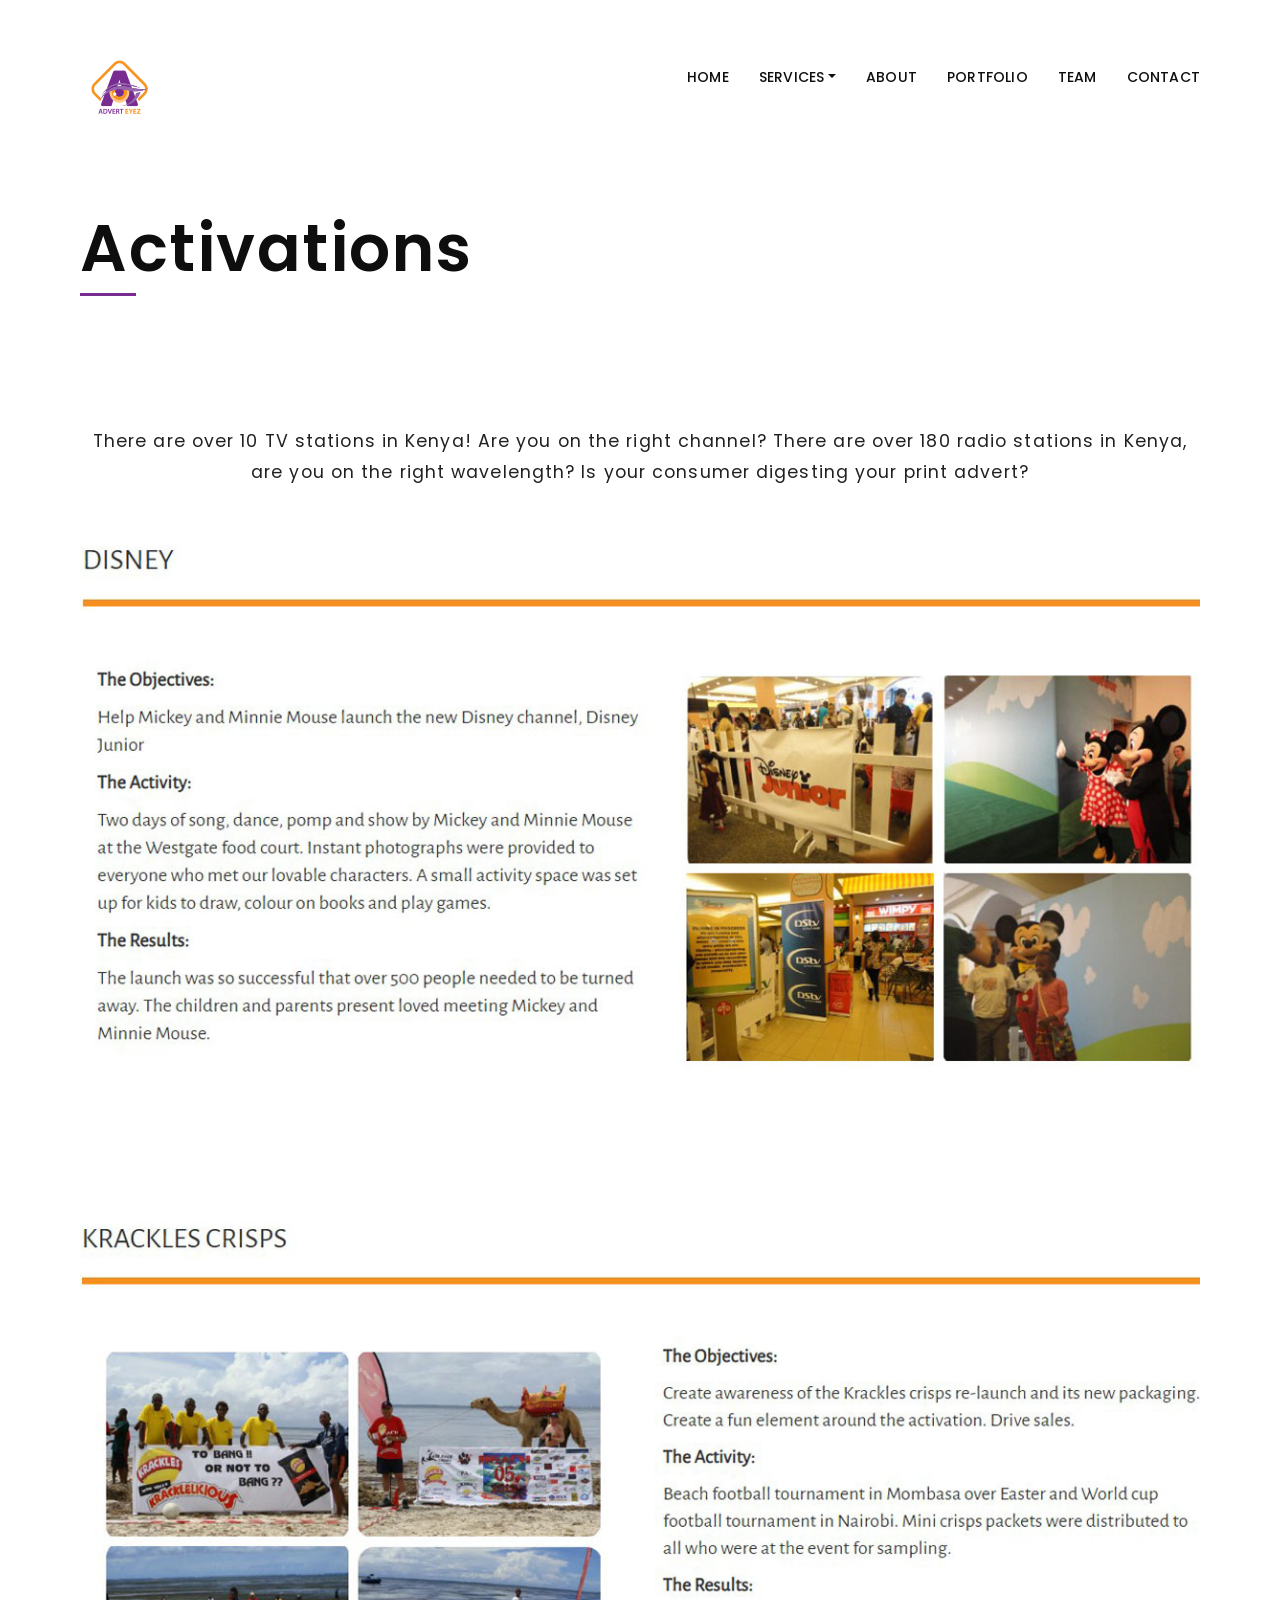
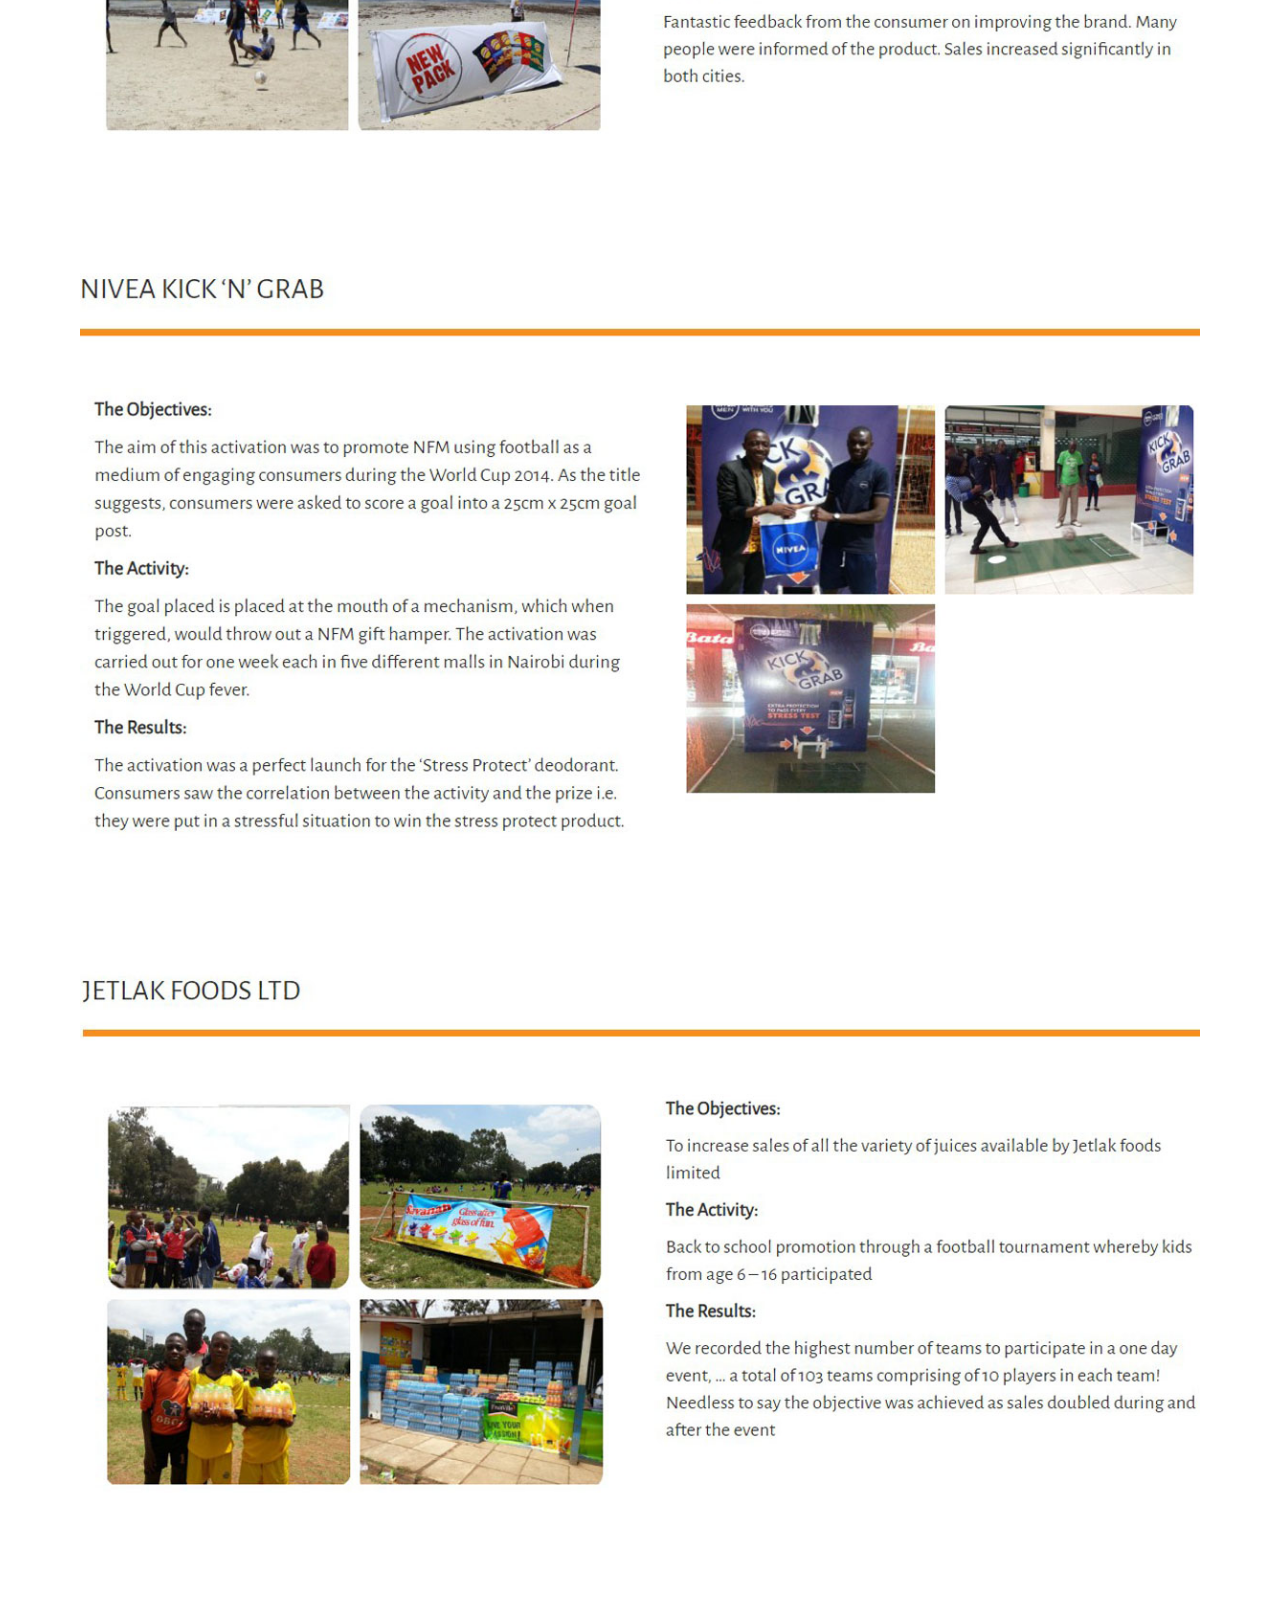
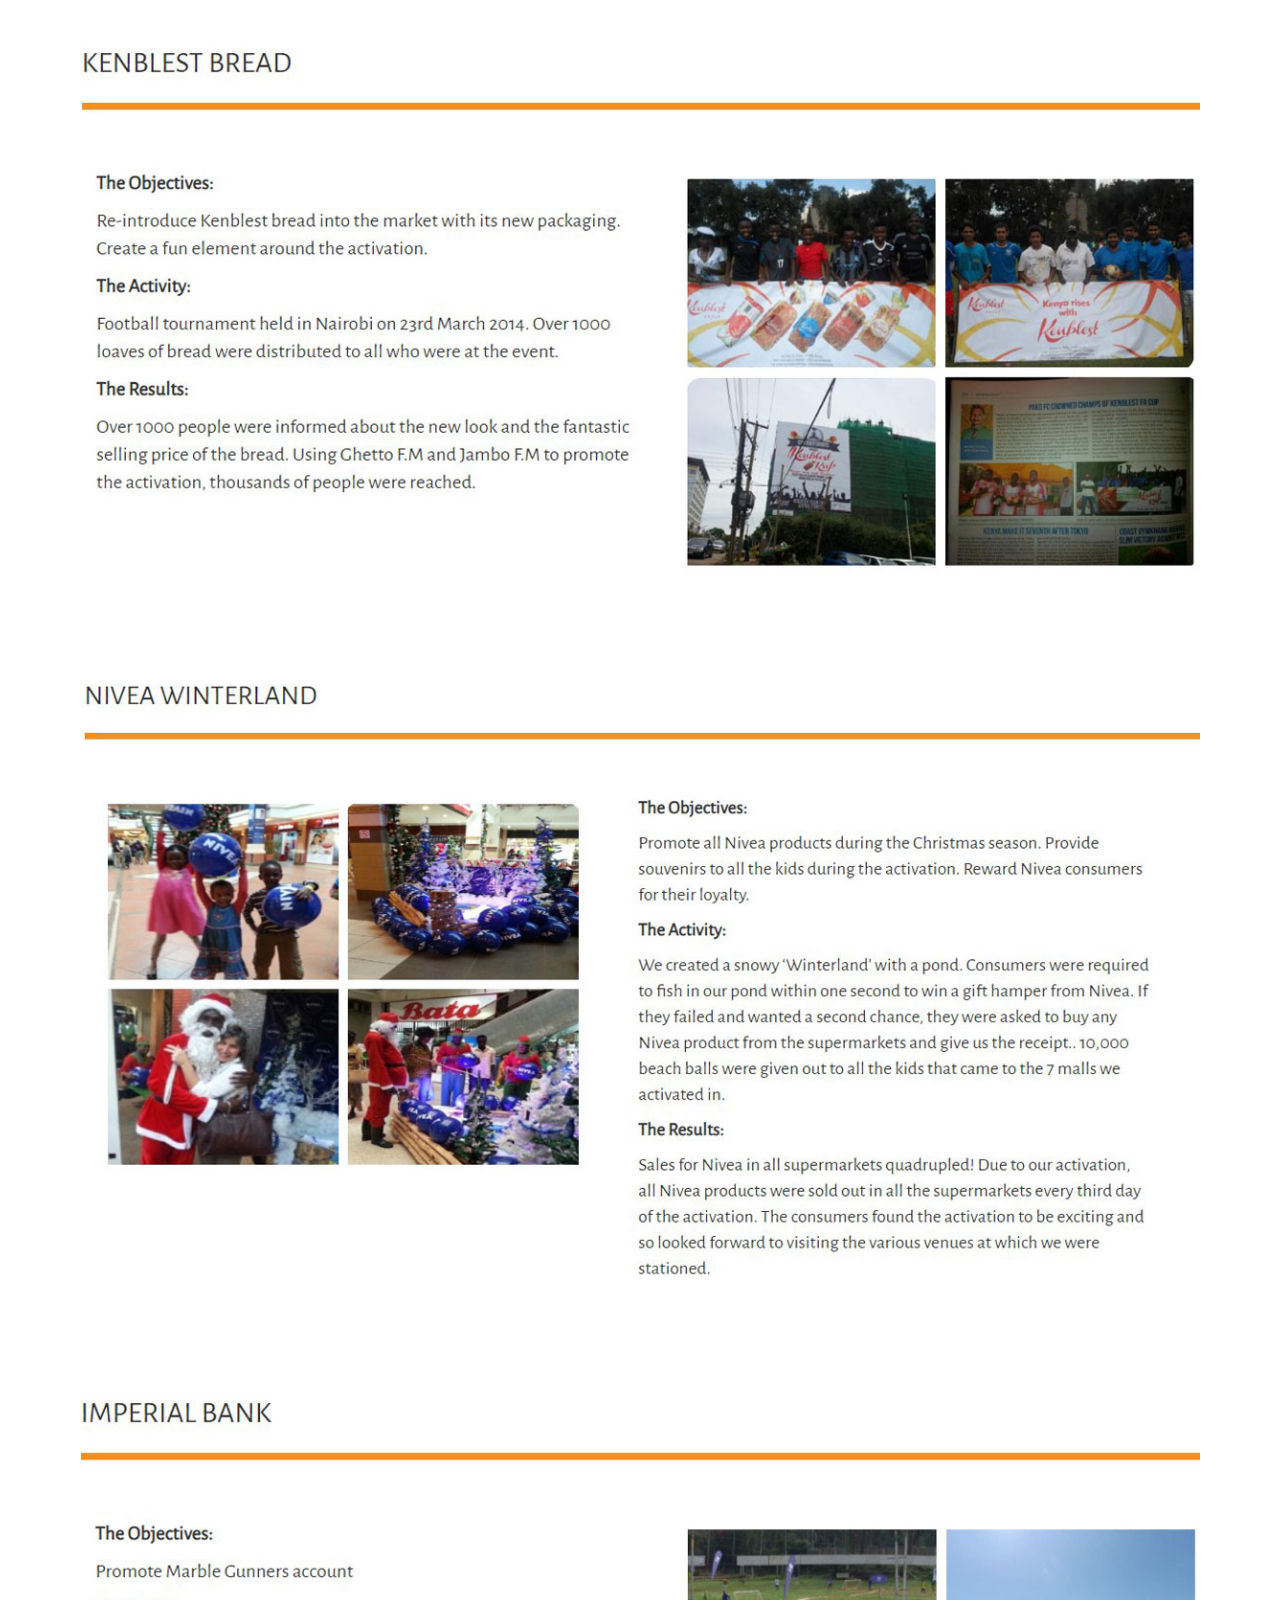
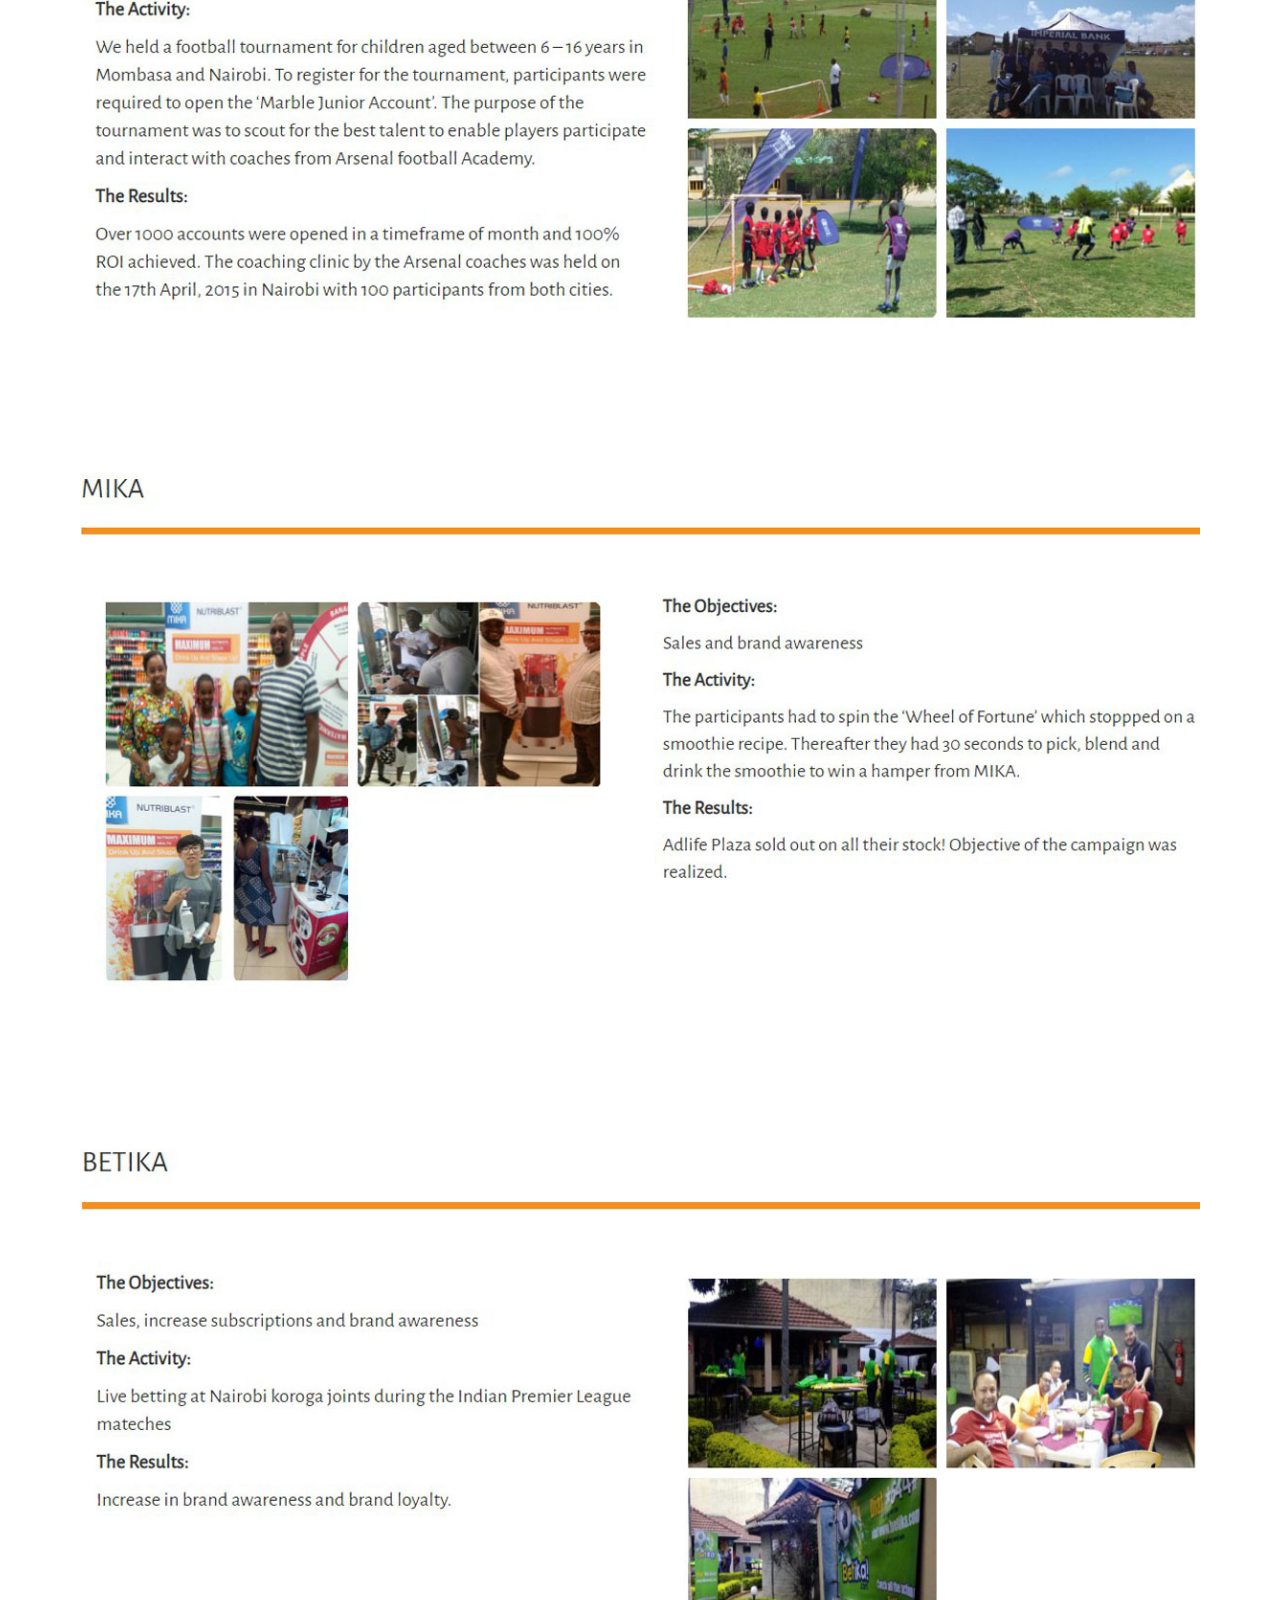
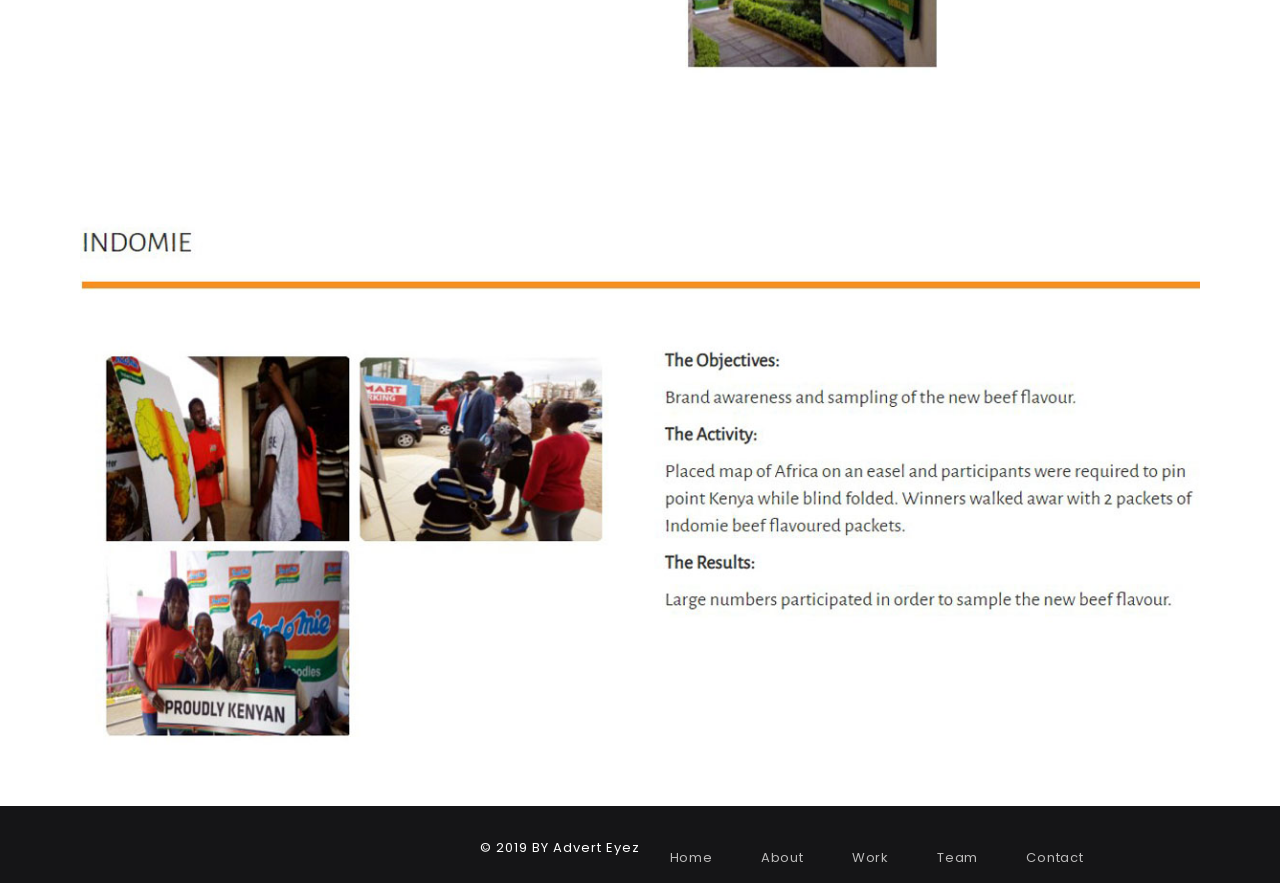
==== commit e139c4c0: "Removed loading mask and embedded YouTube videos" ====
--- a/activations.html
+++ b/activations.html
@@ -1,431 +1,393 @@
-<!doctype html>-
-<html class="no-js" lang="en">-
--
-<head>-
-    <!-- Metas -->-
-    <meta charset="utf-8">-
-    <meta name="description" content="">-
-    <meta name="viewport" content="width=device-width,initial-scale=1,shrink-to-fit=no">-
-    <title>Activations</title>-
-    -
-    <!-- Favicon -->-
-    <link rel="apple-touch-icon" href="apple-touch-icon.png">-
-    -
-    <!-- Style Css -->-
-    <link rel="stylesheet" href="styles/vendor.css">-
-    <link rel="stylesheet" href="revolution/css/revolution.all.css">-
-    <link rel="stylesheet" href="styles/main.css">-
-    -
-    <!-- Style Css -->-
-    <link rel="stylesheet" href="styles/vendor.css">-
-    <!-- Modernizr -->-
-    <script src="scripts/vendor/modernizr.js"></script>-
-    <link href="favicon.ico" rel="shortcut icon" type="image/x-icon" />-
-</head>-
--
-<body class="page_project">-
-    <!--[if IE]><p class="browserupgrade">You are using an <strong>outdated</strong> browser. Please <a href="http://browsehappy.com/">upgrade your browser</a> to improve your experience.</p><![endif]-->-
-    -
-     <!-- Start  Loading Mask-->-
-    <div id="mask">-
-        <div class="material-icon">-
-            <div class="spinner">-
-                <div class="right-side">-
-                    <div class="bar"></div>-
-                </div>-
-                <div class="left-side">-
-                    <div class="bar"></div>-
-                </div>-
-            </div>-
-            <div class="spinner color-2">-
-                <div class="right-side">-
-                    <div class="bar"></div>-
-                </div>-
-                <div class="left-side">-
-                    <div class="bar"></div>-
-                </div>-
-            </div>-
-        </div>-
-    </div>-
-     <!-- End Loading Mask-->-
--
-     <header class="container header js-header-fixsmall overlayer-fixed">-
-      <!-- Start Navbar-->-
-        <div class="row justify-content-center">-
-            <div class="col-12">-
-                <div class="row justify-content-between">-
-                    <div class="col-auto">-
-                        <a class="navbar-brand" href="index.html"><img src="images/demo/logos/logo-slider-black.png" alt=""></a>-
-                    </div>-
-                    <div class="col">-
-                        <ul class="navbar float-right">-
-                            <li><a class="nav-link" href="index.html">Home</a></li>-
-                            -
-                            <li class="nav-item dropdown" ><a class="nav-link dropdown-toggle" href="section-services" data-toggle="dropdown" aria-haspopup="true" aria-expanded="false">Services</a>-
-                             <div class="dropdown-menu" >-
-                                   <a class="dropdown-item" href="billboards.html">Billboards</a>-
-                                  <a class="dropdown-item" href="index.html#section-work" >Design</a>-
-                                  <a class="dropdown-item" href="activations.html" >Activations</a>-
-                                  <a class="dropdown-item" href="https://www.youtube.com/channel/UCSRIzoY48PcYakY2hflSqqw" >Videos and animations</a>-
-                                  <a class="dropdown-item" href="large.html" >Large format Printing</a>-
-                                  <a class="dropdown-item" href="index.html#section-work" >Branding and POS</a>-
-                                  <a class="dropdown-item" href="pr.html" >Pr & Events</a>-
-                                </div>-
-                            </li>-
-                            <li><a class="nav-link " href="index.html#section-about">About</a></li>-
-                            <li><a class="nav-link " href="index.html#section-work">Portfolio</a></li>-
-                            <li><a class="nav-link" href="index.html#section-team">Team</a></li>-
-                            <li class=" active"><a class="nav-link" href="index.html#section-contact">Contact</a></li>-
-                           -
-                        </ul>-
-                    </div>-
-                </div>-
-            </div>-
-        </div>-
-         <!-- End Navbar-->-
-         <!-- Start Navbar Mobile-->-
-        <nav class="navbarmob navbar-expand-lg">-
-            <div class="container">-
--
-              <button class="navbar-toggler" type="button" aria-expanded="false" aria-label="Toggle navigation">-
-                <span class="icon-bar">-
-                    <span class="menu-lines">-
-                        <span class="menu-line menu-line-1"></span>-
-                        <span class="menu-line menu-line-2"></span>-
-                        <span class="menu-line menu-line-3"></span>-
-                    </span>-
-                </span>-
-              </button>-
--
-              <!-- navbar links -->-
-              <div class="collapse navbarmob" id="navbarOppener">-
-                 <span class="icon-close"><img src="images/close.png" alt="close"/></span>-
-                <ul class="navbar-nav ml-auto">-
-                  <li><a class="nav-link active" href="#">Home</a></li>-
-                    <li><a class="nav-link" href="#section-about">About</a></li>-
-                    <li><a class="nav-link" href="#section-work">Work</a></li>-
-                    <li><a class="nav-link" href="#section-team">Team</a></li>-
-                    <li><a class="nav-link" href="#section-contact">Contact</a></li>-
-                </ul>-
-            </div>-
-            </div>-
-        </nav>-
-        <!-- End Navbar -->-
-    </header>-
-   -
-    <div class="section">-
-        <div class="container">-
-            <div class="row">-
-                <div class="col-lg-7">-
-                    <div class="voffset-80 voffset-lg-220"></div>-
-                    <h2>Activations</h2>-
-                    <p class="description"></p><span class="separator accent"></span>-
-                    <div class="voffset-40"></div>-
-                    <div class="project-description">-
-                        <p></p>-
-                    </div>-
-                    <div class="voffset-50"></div>-
-                    <!--<p><a href="#" class="btn btn-featured-inverse">Launch project</a></p>-->-
-                </div>-
-            </div>-
-            <div class="row">-
-                <div class="col-12">-
-                    <div class="voffset-30 voffset-lg-80"></div>-
-                    <p class="clientinfo text-center"><span></span>There are over 10 TV stations in Kenya! Are you on the right channel? There are over 180 radio stations in Kenya, are you on the right wavelength? Is your consumer digesting your print advert? <span></span> </p>-
-                <iframe width="1170" height="658" src="https://www.youtube.com/embed/VkkXzuotQcQ" frameborder="0" allow="accelerometer; autoplay; encrypted-media; gyroscope; picture-in-picture" allowfullscreen></iframe>-
-					<iframe width="1170" height="658" src="https://www.youtube.com/embed/edaavd70eWI" frameborder="0" allow="accelerometer; autoplay; encrypted-media; gyroscope; picture-in-picture" allowfullscreen></iframe>-
-                </div>-
-            </div>-
-        </div>-
-    </div>-
-    <div class="section content-single-project">-
-        <div class="container">-
-            <div class="row">-
-           -
-                <div class="col-md-12"><img src="images/demo/single-project/10.jpg" alt="">-
-               -
-                    <div class="voffset-20 voffset-lg-80"></div><img src="images/demo/single-project/11.jpg" alt="">-
-                    <div class="voffset-20 voffset-lg-80"></div><img src="images/demo/single-project/12.jpg" alt="">-
-                    <div class="voffset-20 voffset-lg-80"></div><img src="images/demo/single-project/13.jpg" alt="">-
-                    <div class="voffset-20 voffset-lg-80"></div><img src="images/demo/single-project/14.jpg" alt="">-
-                    <div class="voffset-20 voffset-lg-80"></div><img src="images/demo/single-project/15.jpg" alt="">-
-                    <div class="voffset-20 voffset-lg-80"></div><img src="images/demo/single-project/16.jpg" alt="">-
-                    <div class="voffset-20 voffset-lg-80"></div><img src="images/demo/single-project/17.jpg" alt="">-
-                    <div class="voffset-20 voffset-lg-80"></div><img src="images/demo/single-project/18.jpg" alt="">-
-                    <div class="voffset-20 voffset-lg-80"></div><img src="images/demo/single-project/19.jpg" alt="">-
-                    -
-                    <ul>-
-                             <li class="nav-social">-
-                                -
-                            </li>-
-                             </ul>-
-                 </div>-
-            </div>-
-            -
-    </div>-
-<!-- Contact Section End -->-
--
-<!-- Newsletter Section Start -->-
-    <!--<section class="newsletter">-
-        <div class="container-fluid">-
-            <div class="row js-inview">-
-                <div class="col-12">-
-                    <div class="voffset-100"></div>-
-                    <h3 class="js-inview_h tra20 delay01">Stay <span>Plugged</span></h3>-
-                    <p class="js-inview_h tra20 delay02">Subscribe to our newsletter and stay updated on the latest-
-                        <br>design stories, new projects and case studies.</p>-
-                    <div class="voffset-40"></div>-
-                    <form action="/" class="newsletter-form js-inview_h tra20 delay03">-
-                        <input type="text" placeholder="Enter your email address" class="input-icon icon-newsletter">-
-                        <input type="submit" value="Subscribe me" class="input-icon icon-send">-
-                    </form>-
-                    <div class="voffset-100"></div>-
-                </div>-
-            </div>-
-        </div>-
-    </section>-
-<!-- Newsletter Section End -->-
-<!-- Footer Section Start -->-
-    <footer class="footer-site">-
-        <div class="container">-
-            <ul class="footer__menu footer__menu_left footer__menu_separators">-
-                <li><a href="#">Home</a></li>-
-                <li><a href="#">About</a></li>-
-                <li><a href="#">Work</a></li>-
-                <li><a href="#">Team</a></li>-
-                <li><a href="#">Contact</a></li>-
-            </ul>-
-            <span class="copyright">&copy; 2019 BY Advert Eyez</span>-
-        </div>-
-    </footer>-
-<!-- Footer Section End -->-
-     -
-    <!-- Vendor -->-
-    <script src="scripts/vendor.js"></script>-
-    -
-    <!-- Revolution Slider -->-
-    <script src="revolution/js/jquery.themepunch.tools.min.js?rev=5.0"></script>-
-    <script src="revolution/js/jquery.themepunch.revolution.min.js?rev=5.0"></script>-
-    <script src="revolution/js/extensions/revolution.extensions.all.js"></script>-
--
-    <!-- Custom scripts -->-
-    <script src="scripts/plugins.js"></script>-
-    <script src="scripts/main.js"></script>-
-</body>-
--
+<!doctype html>
+
+<html class="no-js" lang="en">
+
+
+
+<head>
+
+    <!-- Metas -->
+
+    <meta charset="utf-8">
+
+    <meta name="description" content="">
+
+    <meta name="viewport" content="width=device-width,initial-scale=1,shrink-to-fit=no">
+
+    <title>Activations</title>
+
+    
+
+    <!-- Favicon -->
+
+    <link rel="apple-touch-icon" href="apple-touch-icon.png">
+
+    
+
+    <!-- Style Css -->
+
+    <link rel="stylesheet" href="styles/vendor.css">
+
+    <link rel="stylesheet" href="revolution/css/revolution.all.css">
+
+    <link rel="stylesheet" href="styles/main.css">
+
+    
+
+    <!-- Style Css -->
+
+    <link rel="stylesheet" href="styles/vendor.css">
+
+    <!-- Modernizr -->
+
+    <script src="scripts/vendor/modernizr.js"></script>
+
+    <link href="favicon.ico" rel="shortcut icon" type="image/x-icon" />
+
+</head>
+
+
+
+<body class="page_project">
+
+    <!--[if IE]><p class="browserupgrade">You are using an <strong>outdated</strong> browser. Please upgrade your browser to improve your experience.</p><![endif]-->
+
+    
+
+     <!-- Start  Loading Mask-->
+
+    
+
+     <!-- End Loading Mask-->
+
+
+
+     <header class="container header js-header-fixsmall overlayer-fixed">
+
+      <!-- Start Navbar-->
+
+        <div class="row justify-content-center">
+
+            <div class="col-12">
+
+                <div class="row justify-content-between">
+
+                    <div class="col-auto">
+
+                        <a class="navbar-brand" href="index.html"><img src="images/demo/logos/logo-slider-black.png" alt=""></a>
+
+                    </div>
+
+                    <div class="col">
+
+                        <ul class="navbar float-right">
+
+                            <li><a class="nav-link" href="index.html">Home</a></li>
+
+                            
+
+                            <li class="nav-item dropdown" ><a class="nav-link dropdown-toggle" href="section-services" data-toggle="dropdown" aria-haspopup="true" aria-expanded="false">Services</a>
+
+                             <div class="dropdown-menu" >
+
+                                   <a class="dropdown-item" href="billboards.html">Billboards</a>
+
+                                  <a class="dropdown-item" href="index.html#section-work" >Design</a>
+
+                                  <a class="dropdown-item" href="activations.html" >Activations</a>
+
+                                  <a class="dropdown-item" href="https://www.youtube.com/channel/UCSRIzoY48PcYakY2hflSqqw" >Videos and animations</a>
+
+                                  <a class="dropdown-item" href="large.html" >Large format Printing</a>
+
+                                  <a class="dropdown-item" href="index.html#section-work" >Branding and POS</a>
+
+                                  <a class="dropdown-item" href="pr.html" >Pr & Events</a>
+
+                                </div>
+
+                            </li>
+
+                            <li><a class="nav-link " href="index.html#section-about">About</a></li>
+
+                            <li><a class="nav-link " href="index.html#section-work">Portfolio</a></li>
+
+                            <li><a class="nav-link" href="index.html#section-team">Team</a></li>
+
+                            <li class=" active"><a class="nav-link" href="index.html#section-contact">Contact</a></li>
+
+                           
+
+                        </ul>
+
+                    </div>
+
+                </div>
+
+            </div>
+
+        </div>
+
+         <!-- End Navbar-->
+
+         <!-- Start Navbar Mobile-->
+
+        <nav class="navbarmob navbar-expand-lg">
+
+            <div class="container">
+
+
+
+              <button class="navbar-toggler" type="button" aria-expanded="false" aria-label="Toggle navigation">
+
+                <span class="icon-bar">
+
+                    <span class="menu-lines">
+
+                        <span class="menu-line menu-line-1"></span>
+
+                        <span class="menu-line menu-line-2"></span>
+
+                        <span class="menu-line menu-line-3"></span>
+
+                    </span>
+
+                </span>
+
+              </button>
+
+
+
+              <!-- navbar links -->
+
+              <div class="collapse navbarmob" id="navbarOppener">
+
+                 <span class="icon-close"><img src="images/close.png" alt="close"/></span>
+
+                <ul class="navbar-nav ml-auto">
+
+                  <li><a class="nav-link active" href="#">Home</a></li>
+
+                    <li><a class="nav-link" href="#section-about">About</a></li>
+
+                    <li><a class="nav-link" href="#section-work">Work</a></li>
+
+                    <li><a class="nav-link" href="#section-team">Team</a></li>
+
+                    <li><a class="nav-link" href="#section-contact">Contact</a></li>
+
+                </ul>
+
+            </div>
+
+            </div>
+
+        </nav>
+
+        <!-- End Navbar -->
+
+    </header>
+
+   
+
+    <div class="section">
+
+        <div class="container">
+
+            <div class="row">
+
+                <div class="col-lg-7">
+
+                    <div class="voffset-80 voffset-lg-220"></div>
+
+                    <h2>Activations</h2>
+
+                    <p class="description"></p><span class="separator accent"></span>
+
+                    <div class="voffset-40"></div>
+
+                    <div class="project-description">
+
+                        <p></p>
+
+                    </div>
+
+                    <div class="voffset-50"></div>
+
+                    <!--<p><a href="#" class="btn btn-featured-inverse">Launch project</a></p>-->
+
+                </div>
+
+            </div>
+
+            <div class="row">
+
+                <div class="col-12">
+
+                    <div class="voffset-30 voffset-lg-80"></div>
+
+                    <p class="clientinfo text-center"><span></span>There are over 10 TV stations in Kenya! Are you on the right channel? There are over 180 radio stations in Kenya, are you on the right wavelength? Is your consumer digesting your print advert? <span></span> </p>
+
+                <!--<iframe width="1170" height="658" src="https://www.youtube.com/embed/VkkXzuotQcQ" frameborder="0" allow="accelerometer; autoplay; encrypted-media; gyroscope; picture-in-picture" allowfullscreen></iframe>
+
+					<iframe width="1170" height="658" src="https://www.youtube.com/embed/edaavd70eWI" frameborder="0" allow="accelerometer; autoplay; encrypted-media; gyroscope; picture-in-picture" allowfullscreen></iframe>-->
+
+                </div>
+
+            </div>
+
+        </div>
+
+    </div>
+
+    <div class="section content-single-project">
+
+        <div class="container">
+
+            <div class="row">
+
+           
+
+                <div class="col-md-12"><img src="images/demo/single-project/10.jpg" alt="">
+
+               
+
+                    <div class="voffset-20 voffset-lg-80"></div><img src="images/demo/single-project/11.jpg" alt="">
+
+                    <div class="voffset-20 voffset-lg-80"></div><img src="images/demo/single-project/12.jpg" alt="">
+
+                    <div class="voffset-20 voffset-lg-80"></div><img src="images/demo/single-project/13.jpg" alt="">
+
+                    <div class="voffset-20 voffset-lg-80"></div><img src="images/demo/single-project/14.jpg" alt="">
+
+                    <div class="voffset-20 voffset-lg-80"></div><img src="images/demo/single-project/15.jpg" alt="">
+
+                    <div class="voffset-20 voffset-lg-80"></div><img src="images/demo/single-project/16.jpg" alt="">
+
+                    <div class="voffset-20 voffset-lg-80"></div><img src="images/demo/single-project/17.jpg" alt="">
+
+                    <div class="voffset-20 voffset-lg-80"></div><img src="images/demo/single-project/18.jpg" alt="">
+
+                    <div class="voffset-20 voffset-lg-80"></div><img src="images/demo/single-project/19.jpg" alt="">
+
+                    
+
+                    <ul>
+
+                             <li class="nav-social">
+
+                                
+
+                            </li>
+
+                             </ul>
+
+                 </div>
+
+            </div>
+
+            
+
+    </div>
+
+<!-- Contact Section End -->
+
+
+
+<!-- Newsletter Section Start -->
+
+    <!--<section class="newsletter">
+
+        <div class="container-fluid">
+
+            <div class="row js-inview">
+
+                <div class="col-12">
+
+                    <div class="voffset-100"></div>
+
+                    <h3 class="js-inview_h tra20 delay01">Stay <span>Plugged</span></h3>
+
+                    <p class="js-inview_h tra20 delay02">Subscribe to our newsletter and stay updated on the latest
+
+                        <br>design stories, new projects and case studies.</p>
+
+                    <div class="voffset-40"></div>
+
+                    <form action="/" class="newsletter-form js-inview_h tra20 delay03">
+
+                        <input type="text" placeholder="Enter your email address" class="input-icon icon-newsletter">
+
+                        <input type="submit" value="Subscribe me" class="input-icon icon-send">
+
+                    </form>
+
+                    <div class="voffset-100"></div>
+
+                </div>
+
+            </div>
+
+        </div>
+
+    </section>
+
+<!-- Newsletter Section End -->
+
+<!-- Footer Section Start -->
+
+    <footer class="footer-site">
+
+        <div class="container">
+
+            <ul class="footer__menu footer__menu_left footer__menu_separators">
+
+                <li><a href="#">Home</a></li>
+
+                <li><a href="#">About</a></li>
+
+                <li><a href="#">Work</a></li>
+
+                <li><a href="#">Team</a></li>
+
+                <li><a href="#">Contact</a></li>
+
+            </ul>
+
+            <span class="copyright">&copy; 2019 BY Advert Eyez</span>
+
+        </div>
+
+    </footer>
+
+<!-- Footer Section End -->
+
+     
+
+    <!-- Vendor -->
+
+    <script src="scripts/vendor.js"></script>
+
+    
+
+    <!-- Revolution Slider -->
+
+    <script src="revolution/js/jquery.themepunch.tools.min.js?rev=5.0"></script>
+
+    <script src="revolution/js/jquery.themepunch.revolution.min.js?rev=5.0"></script>
+
+    <script src="revolution/js/extensions/revolution.extensions.all.js"></script>
+
+
+
+    <!-- Custom scripts -->
+
+    <script src="scripts/plugins.js"></script>
+
+    <script src="scripts/main.js"></script>
+
+</body>
+
+
+
 </html>
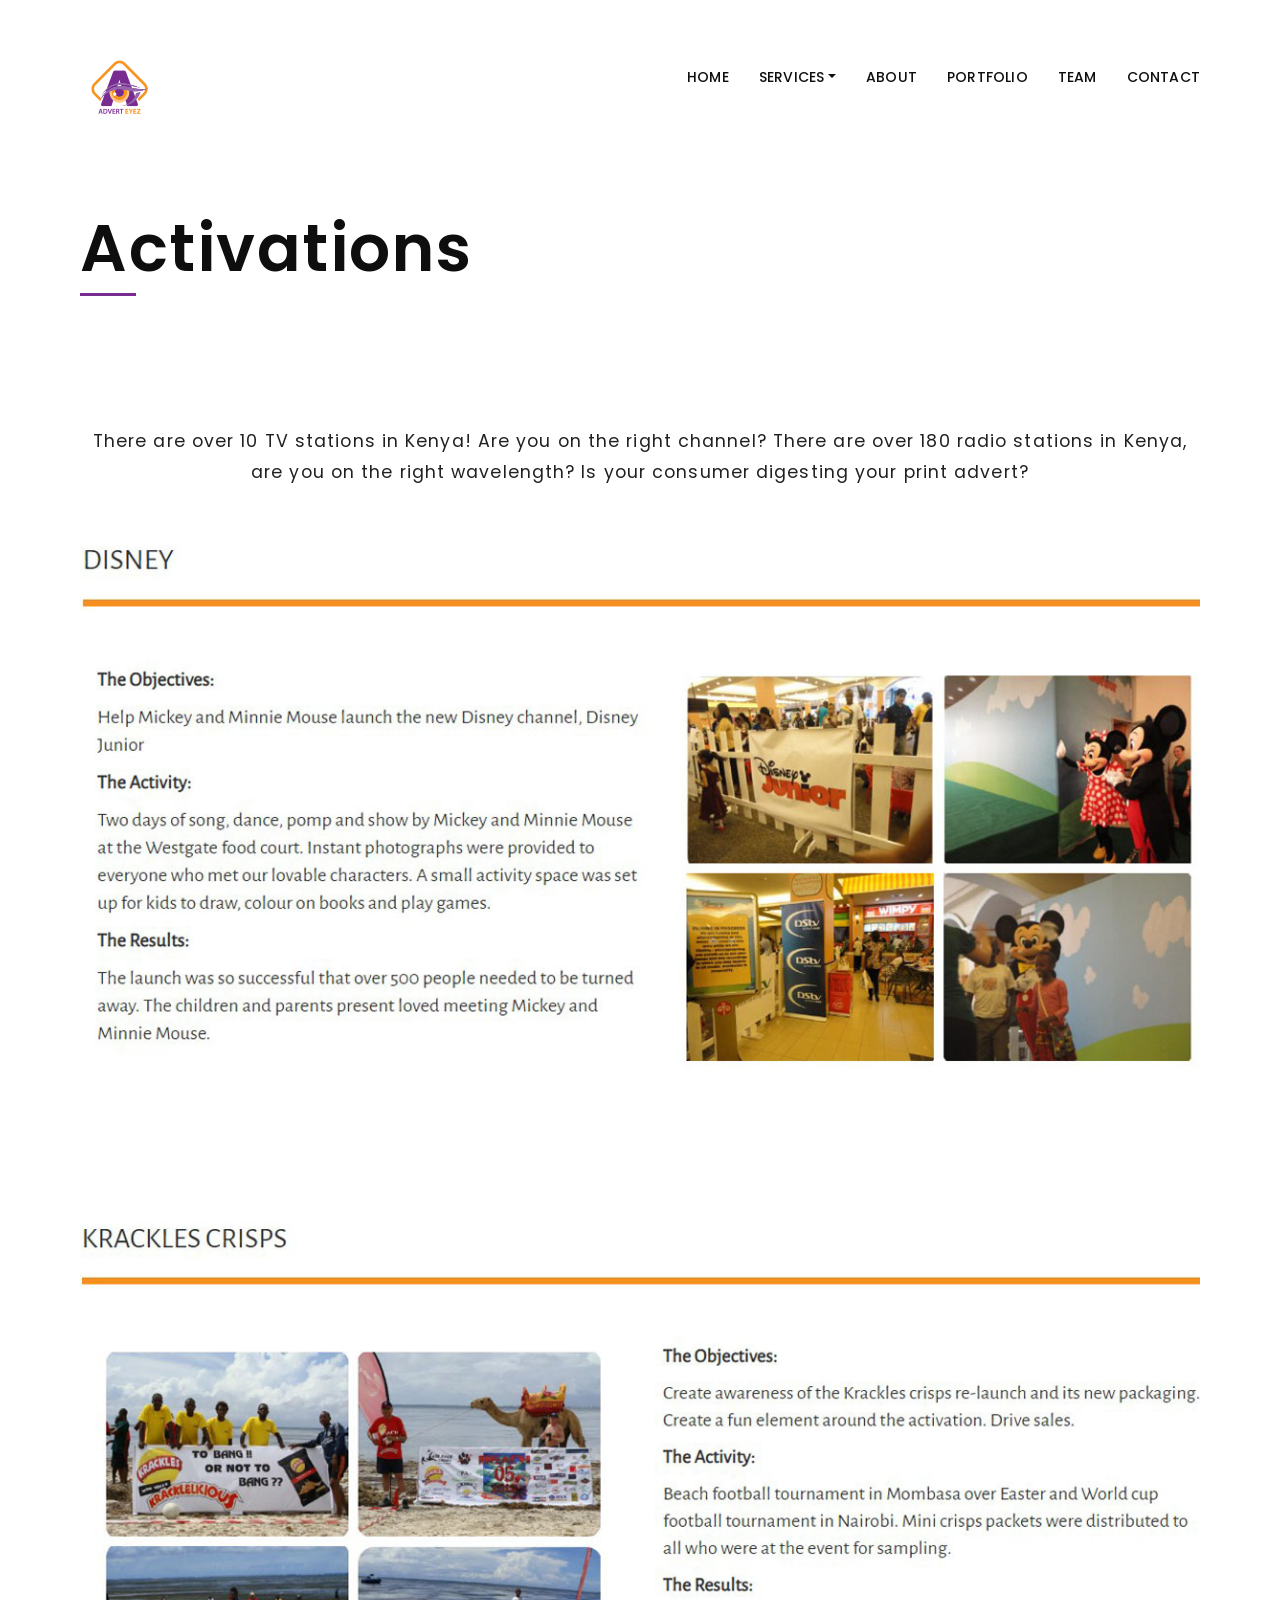
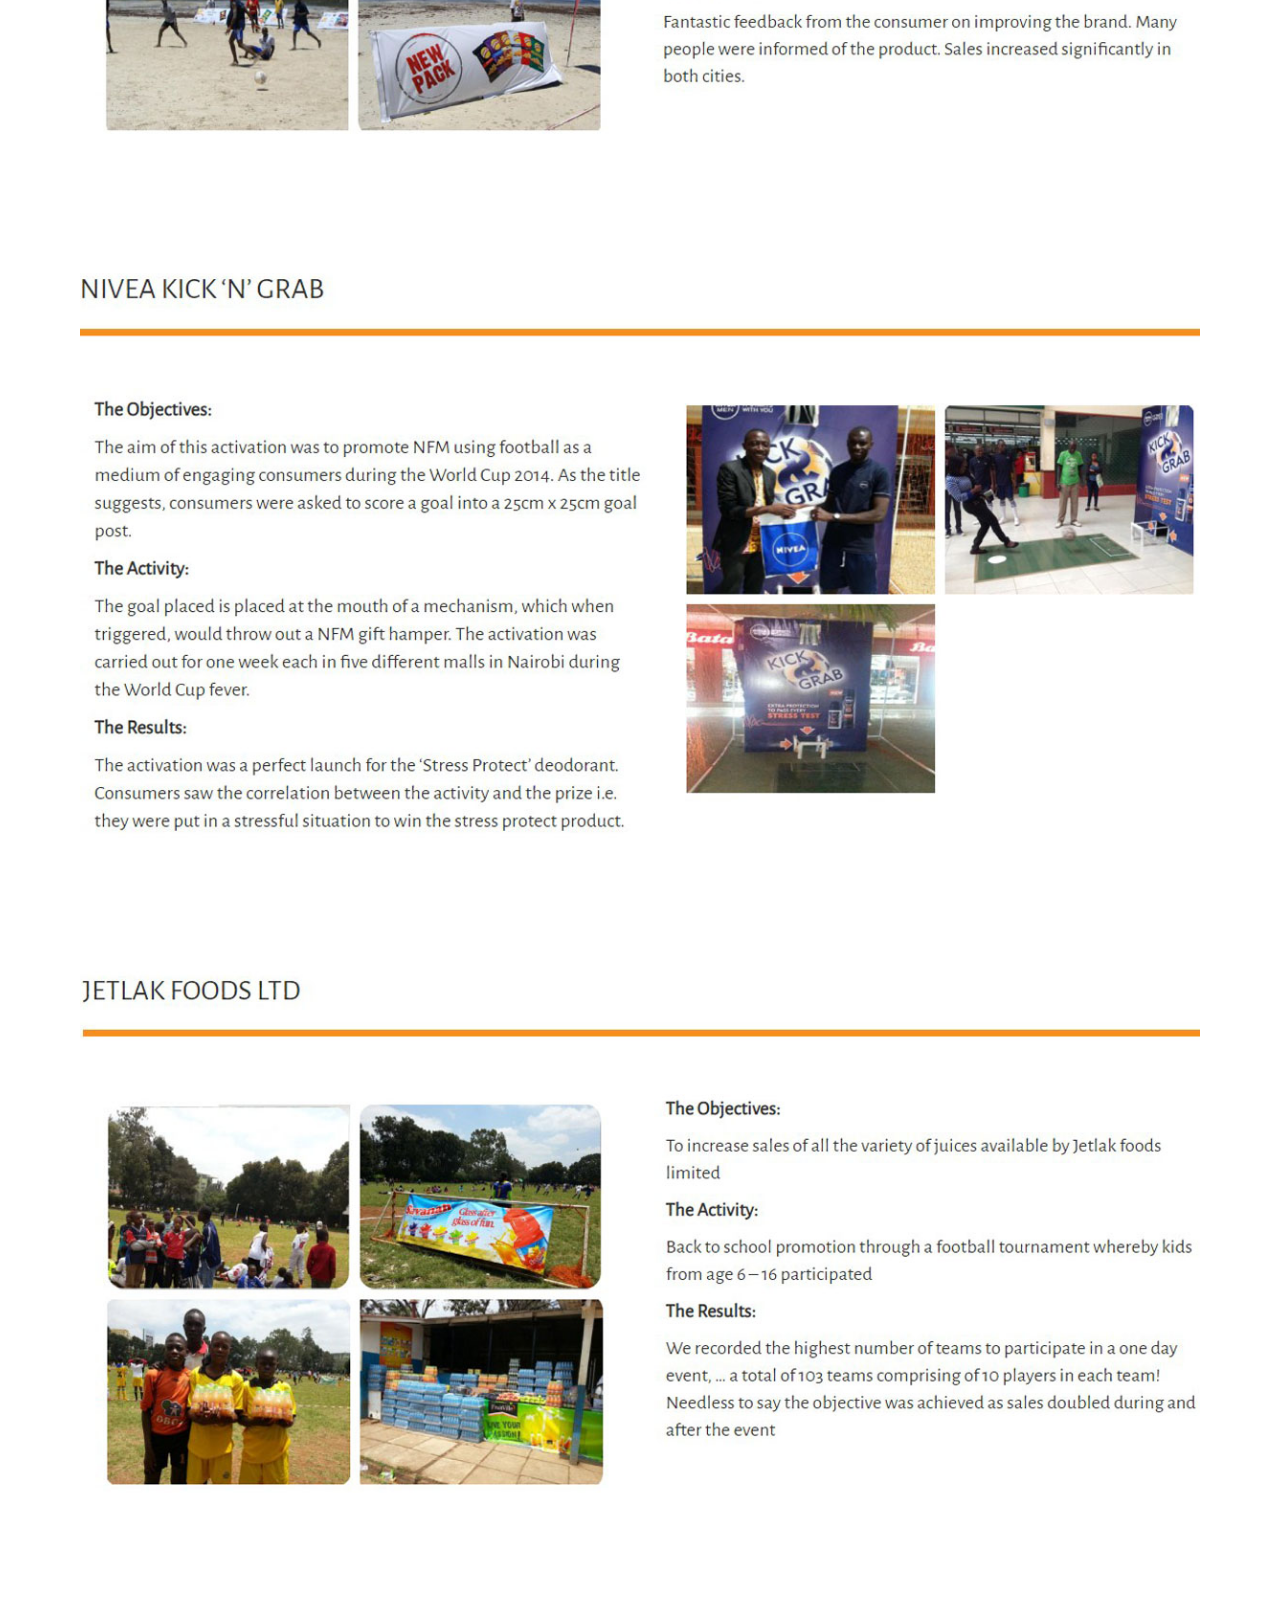
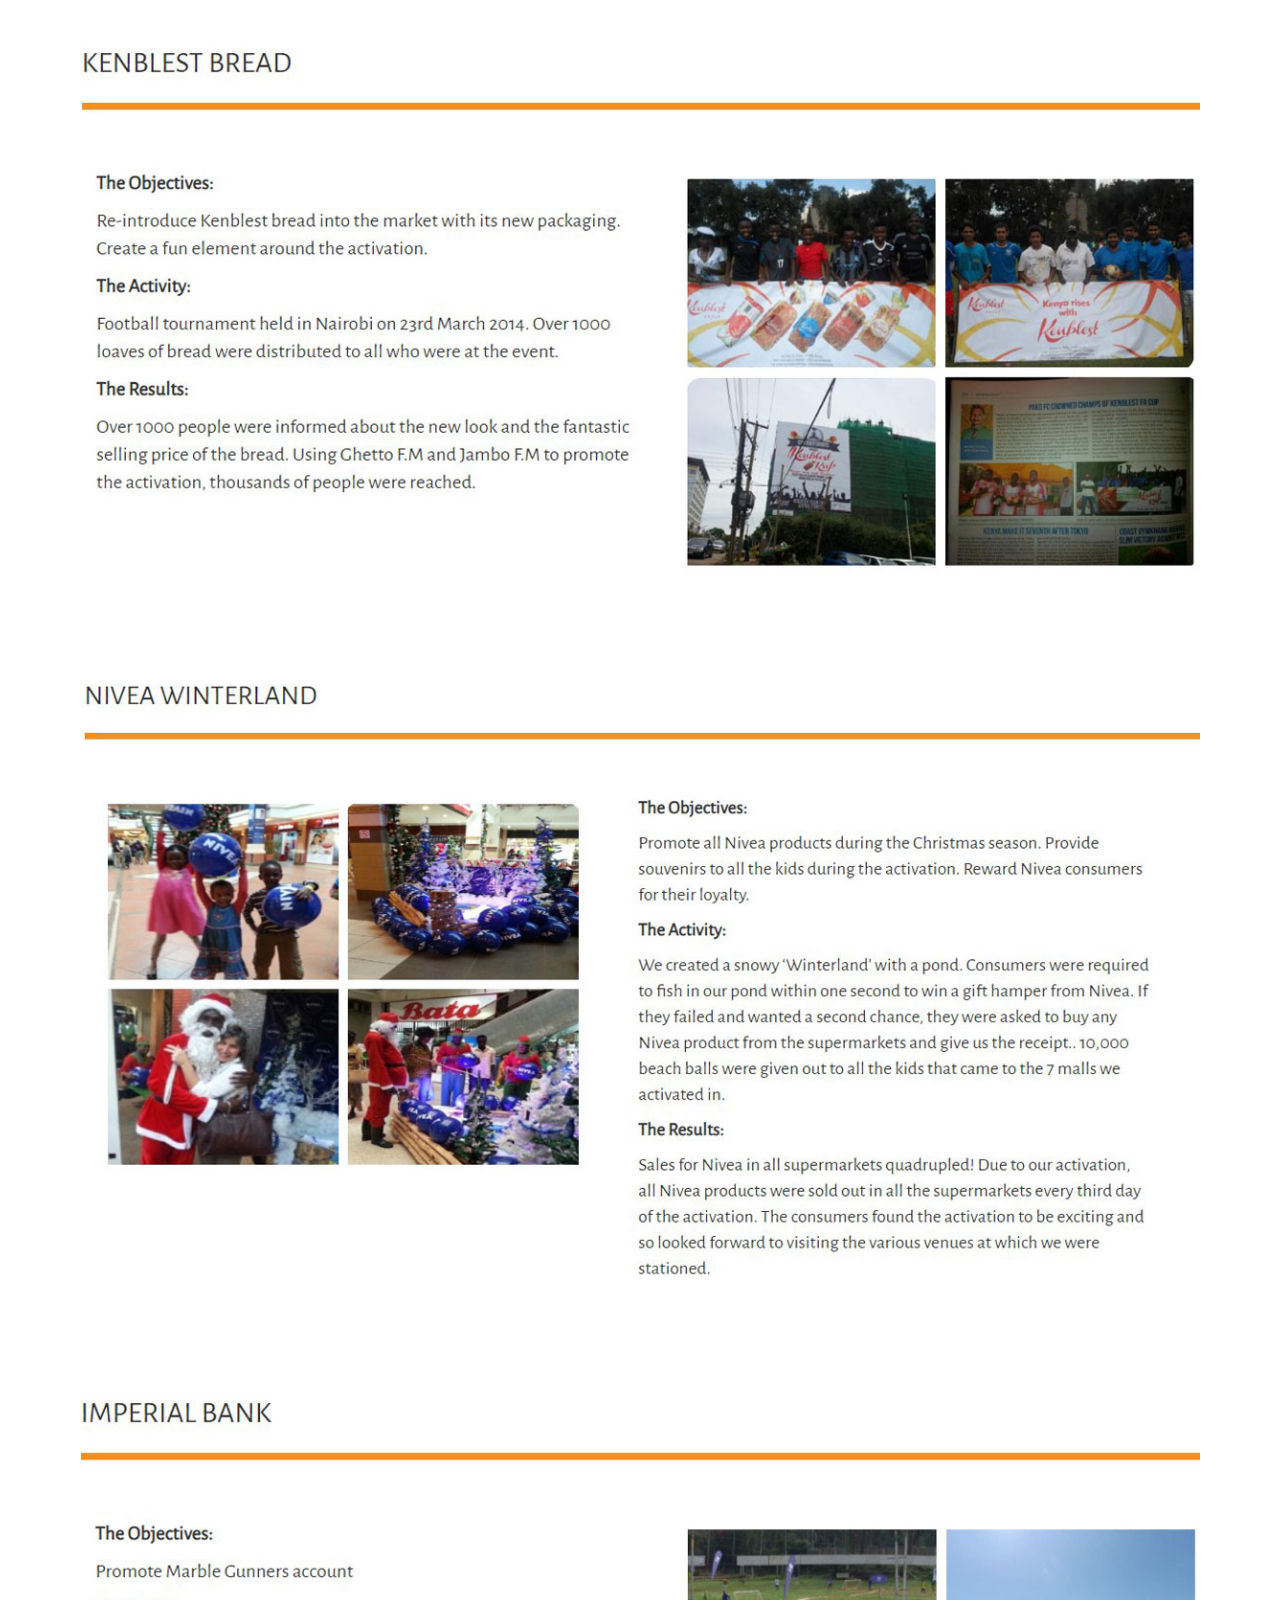
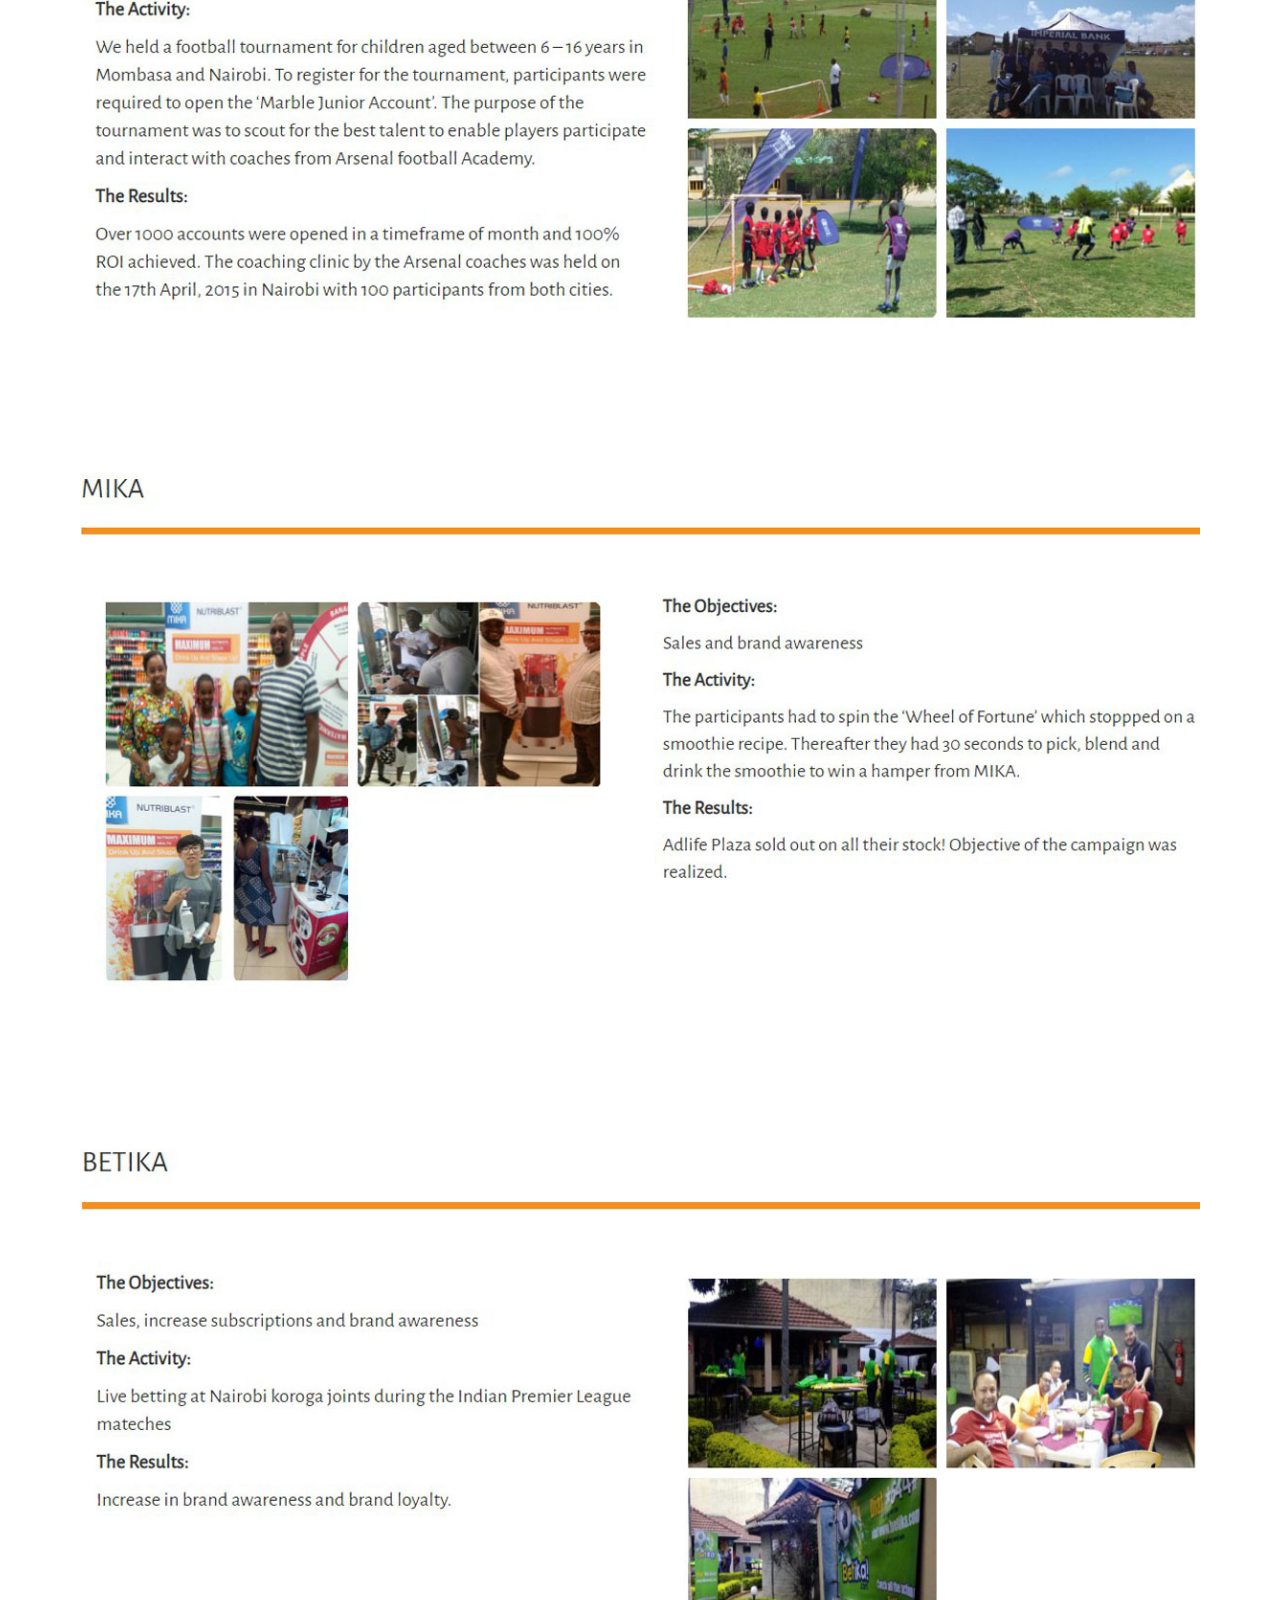
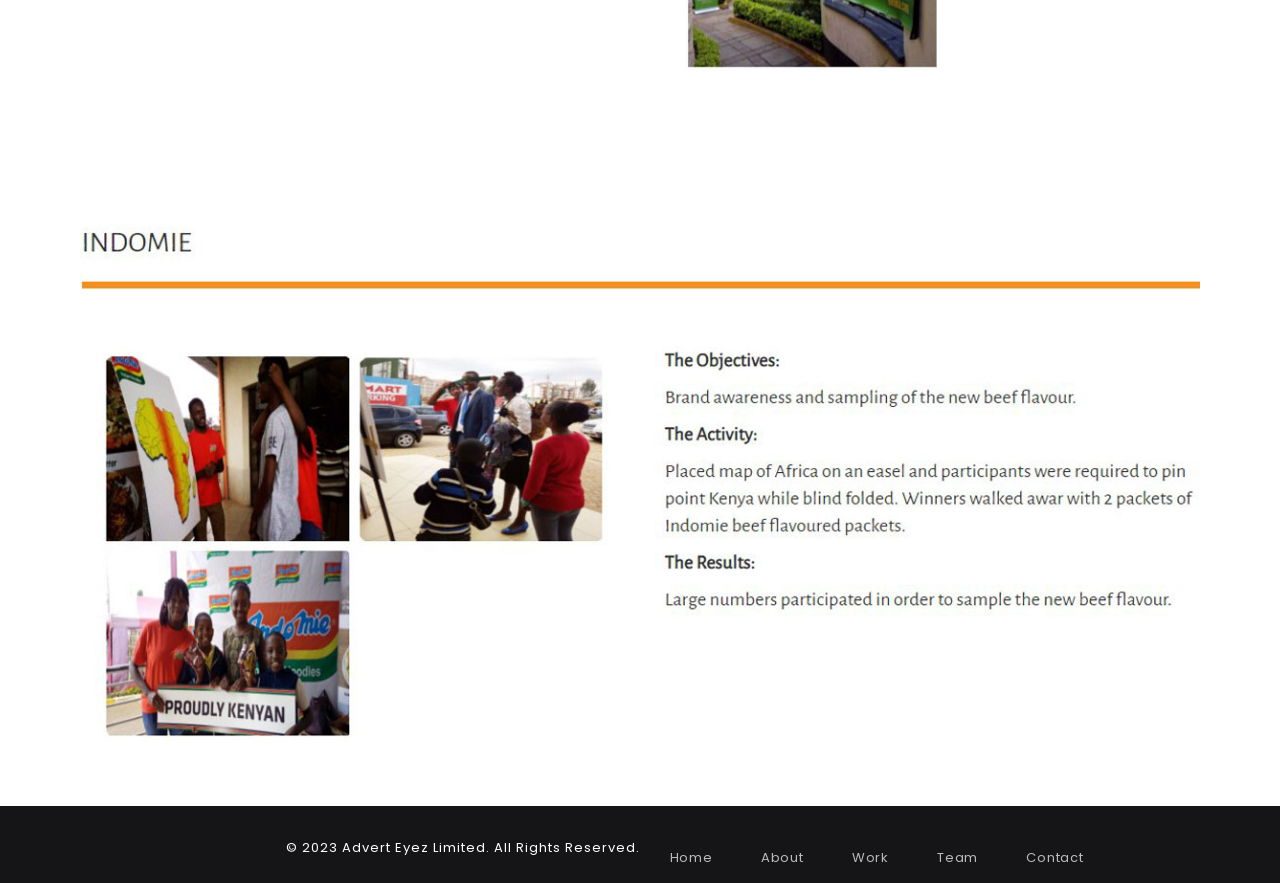
==== commit 220e0cf0: "Footer copyright message update" ====
--- a/activations.html
+++ b/activations.html
@@ -354,7 +354,7 @@
 
             </ul>
 
-            <span class="copyright">&copy; 2019 BY Advert Eyez</span>
+            <span class="copyright">&copy; 2023 Advert Eyez Limited. All Rights Reserved.</span>
 
         </div>
 
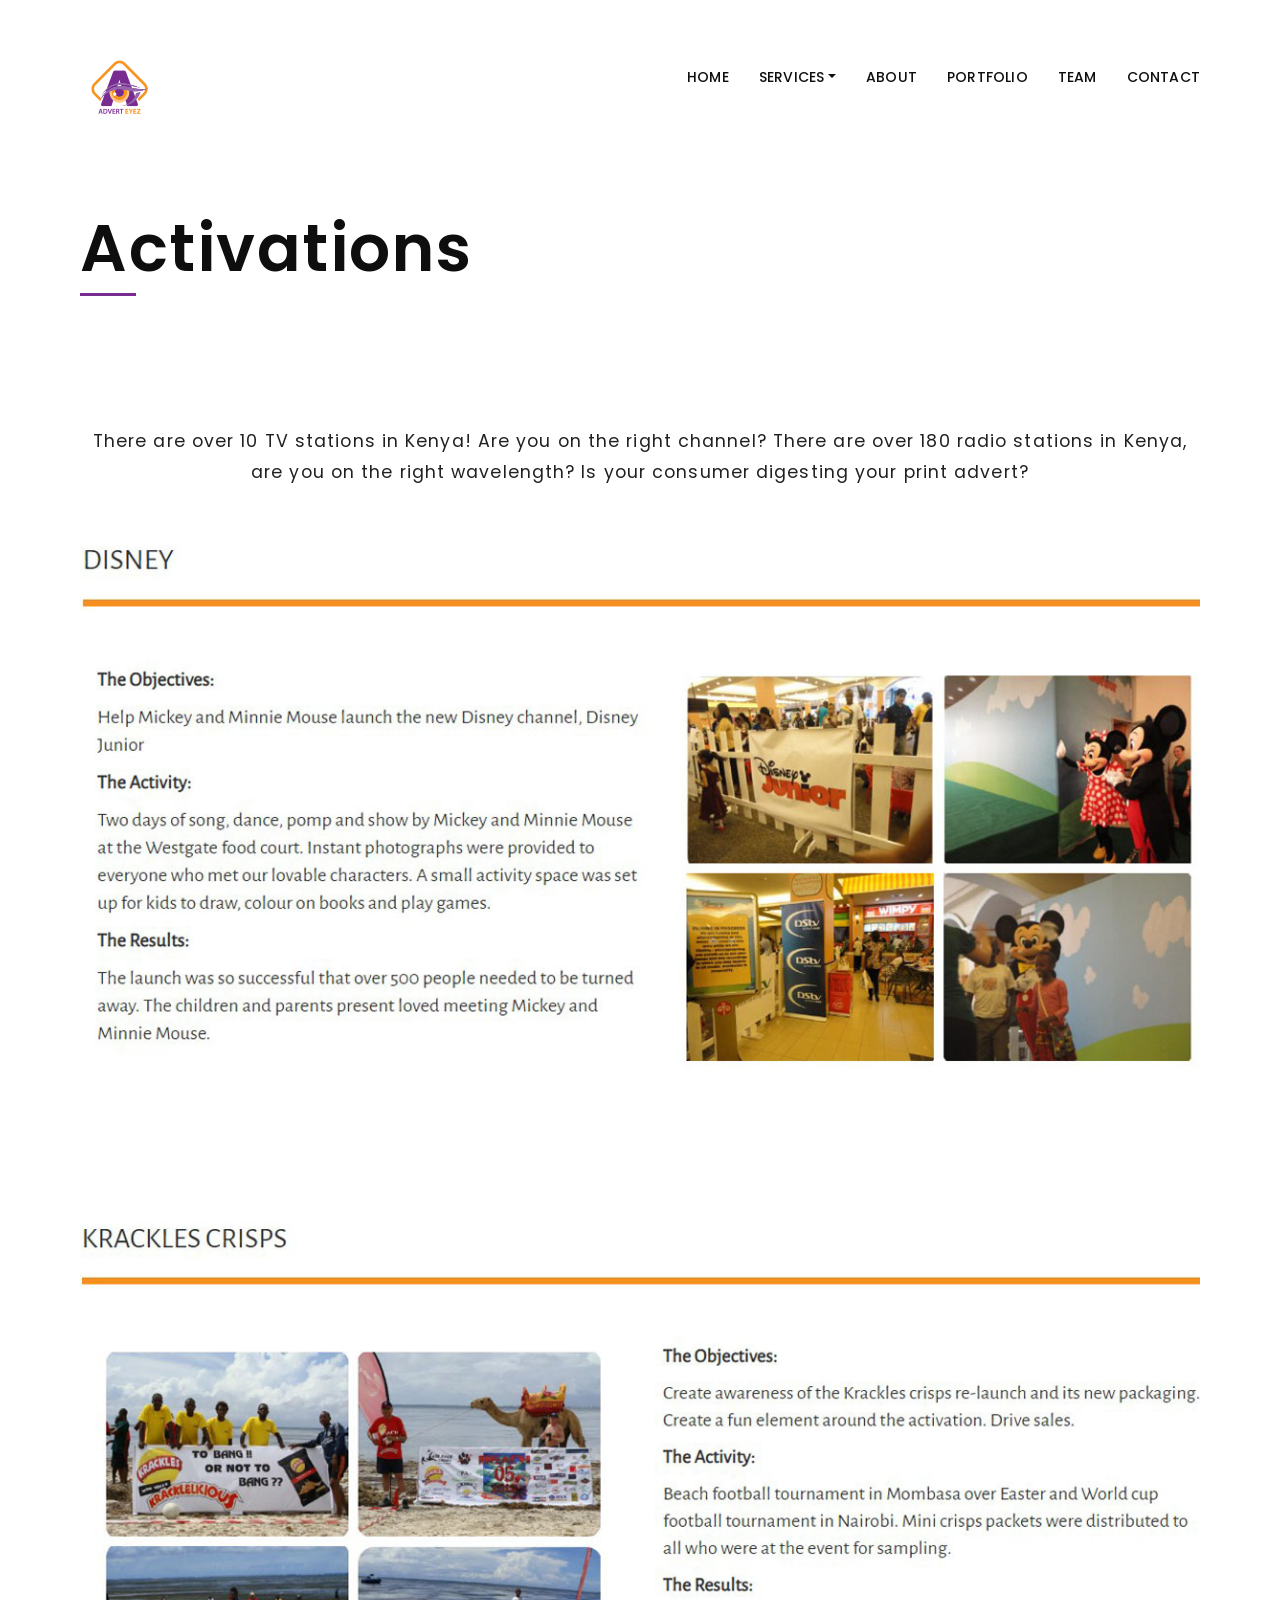
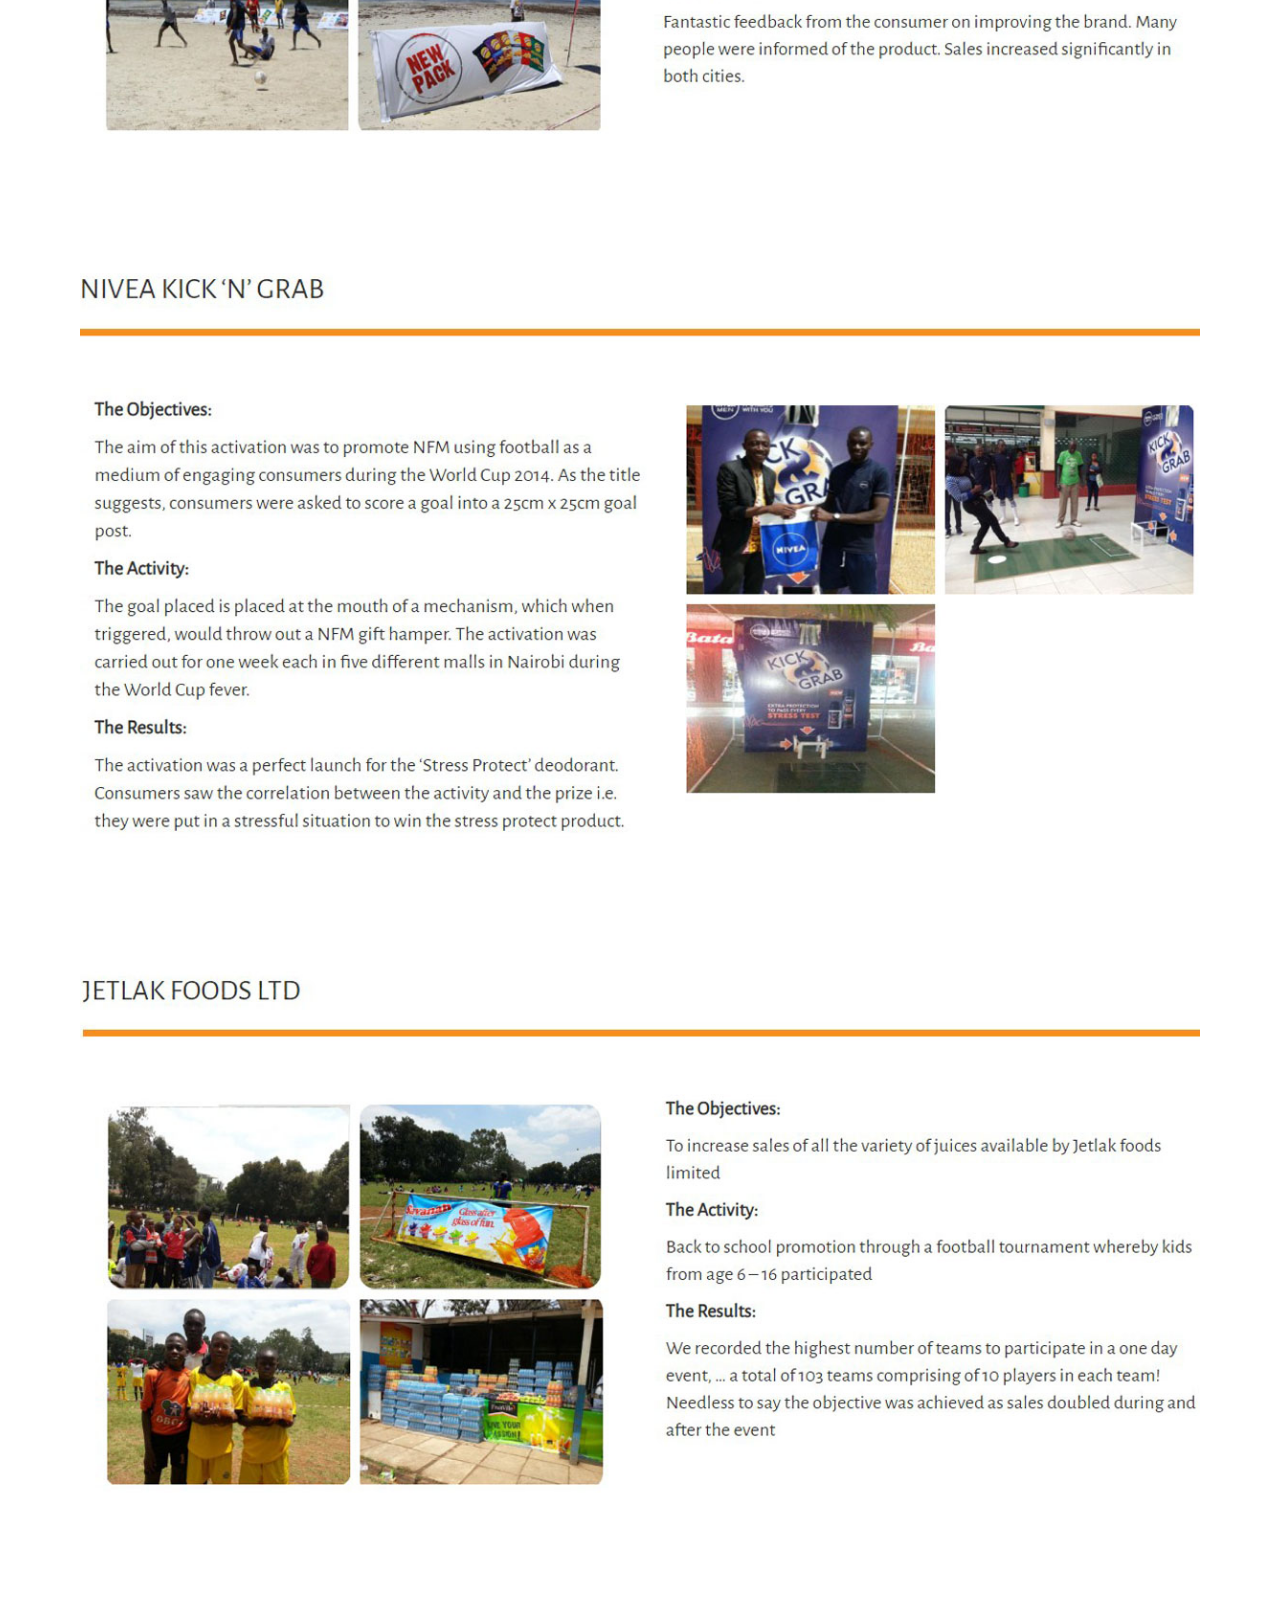
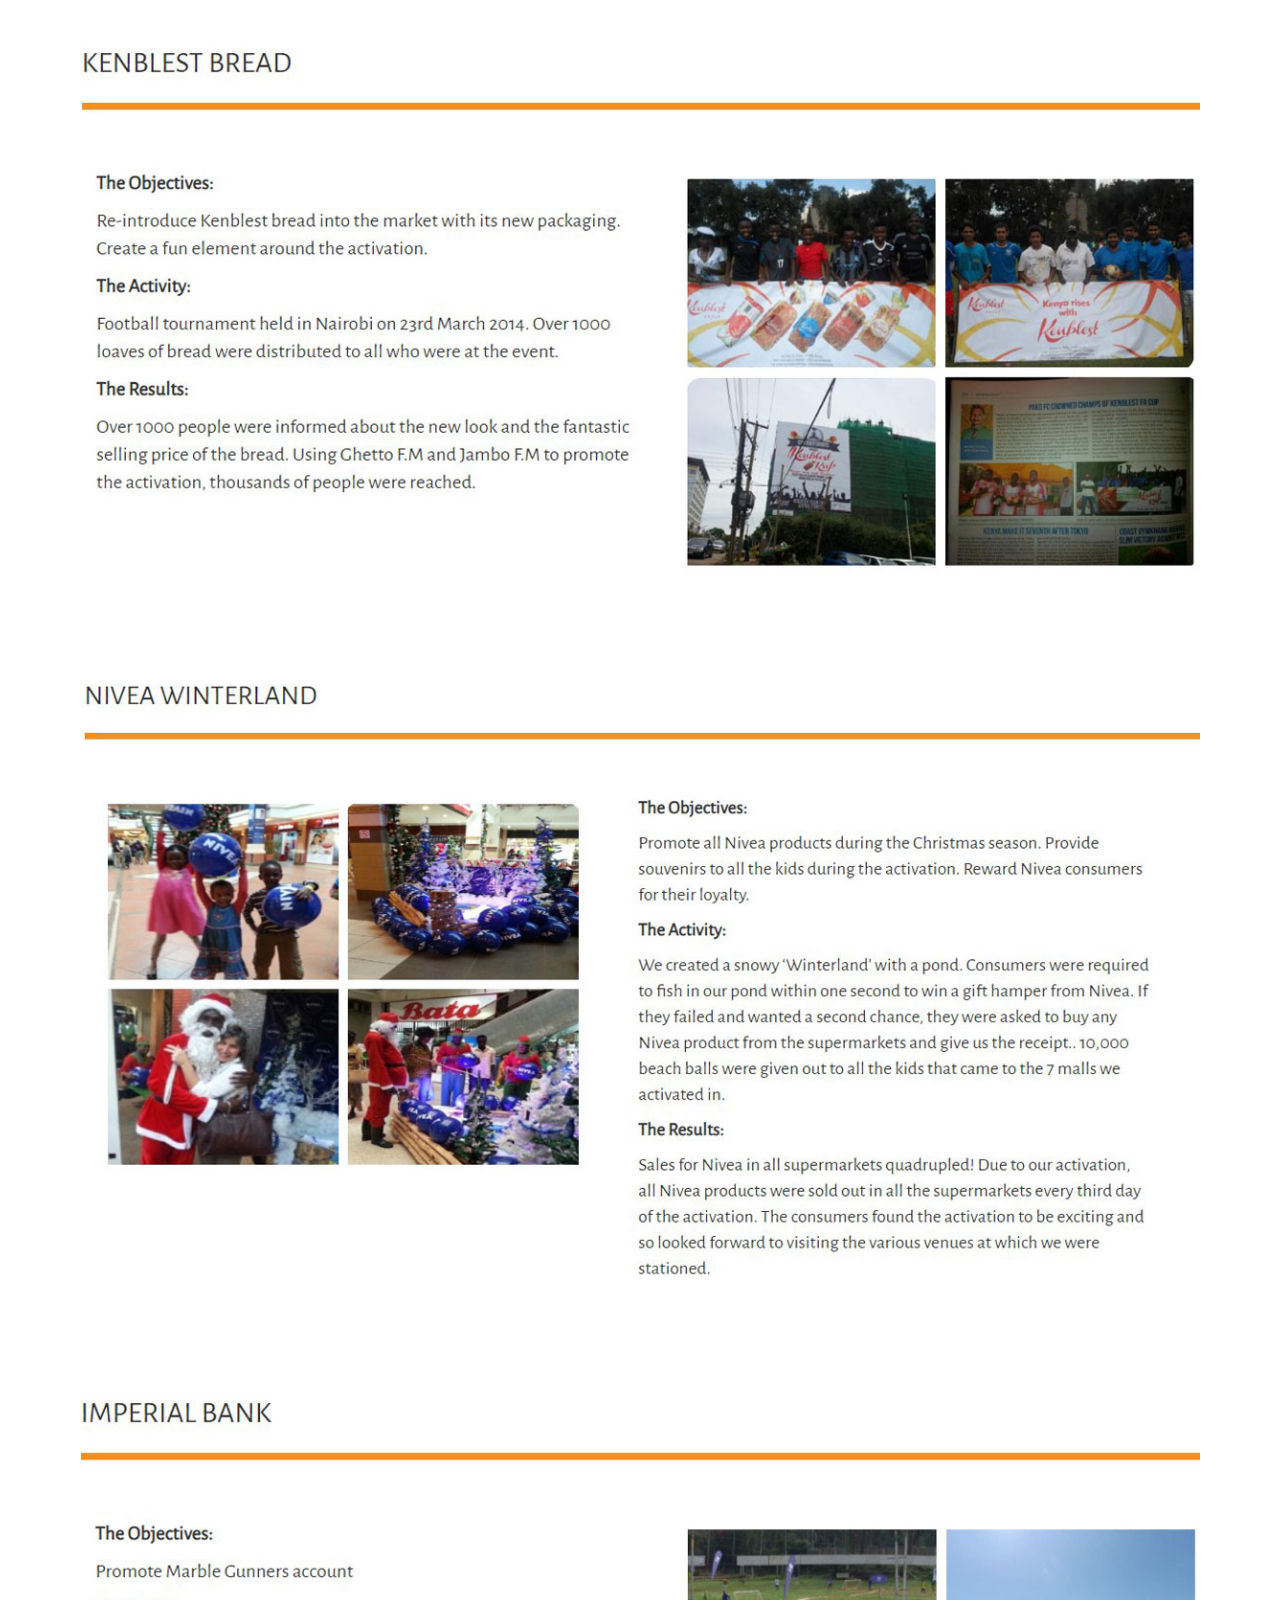
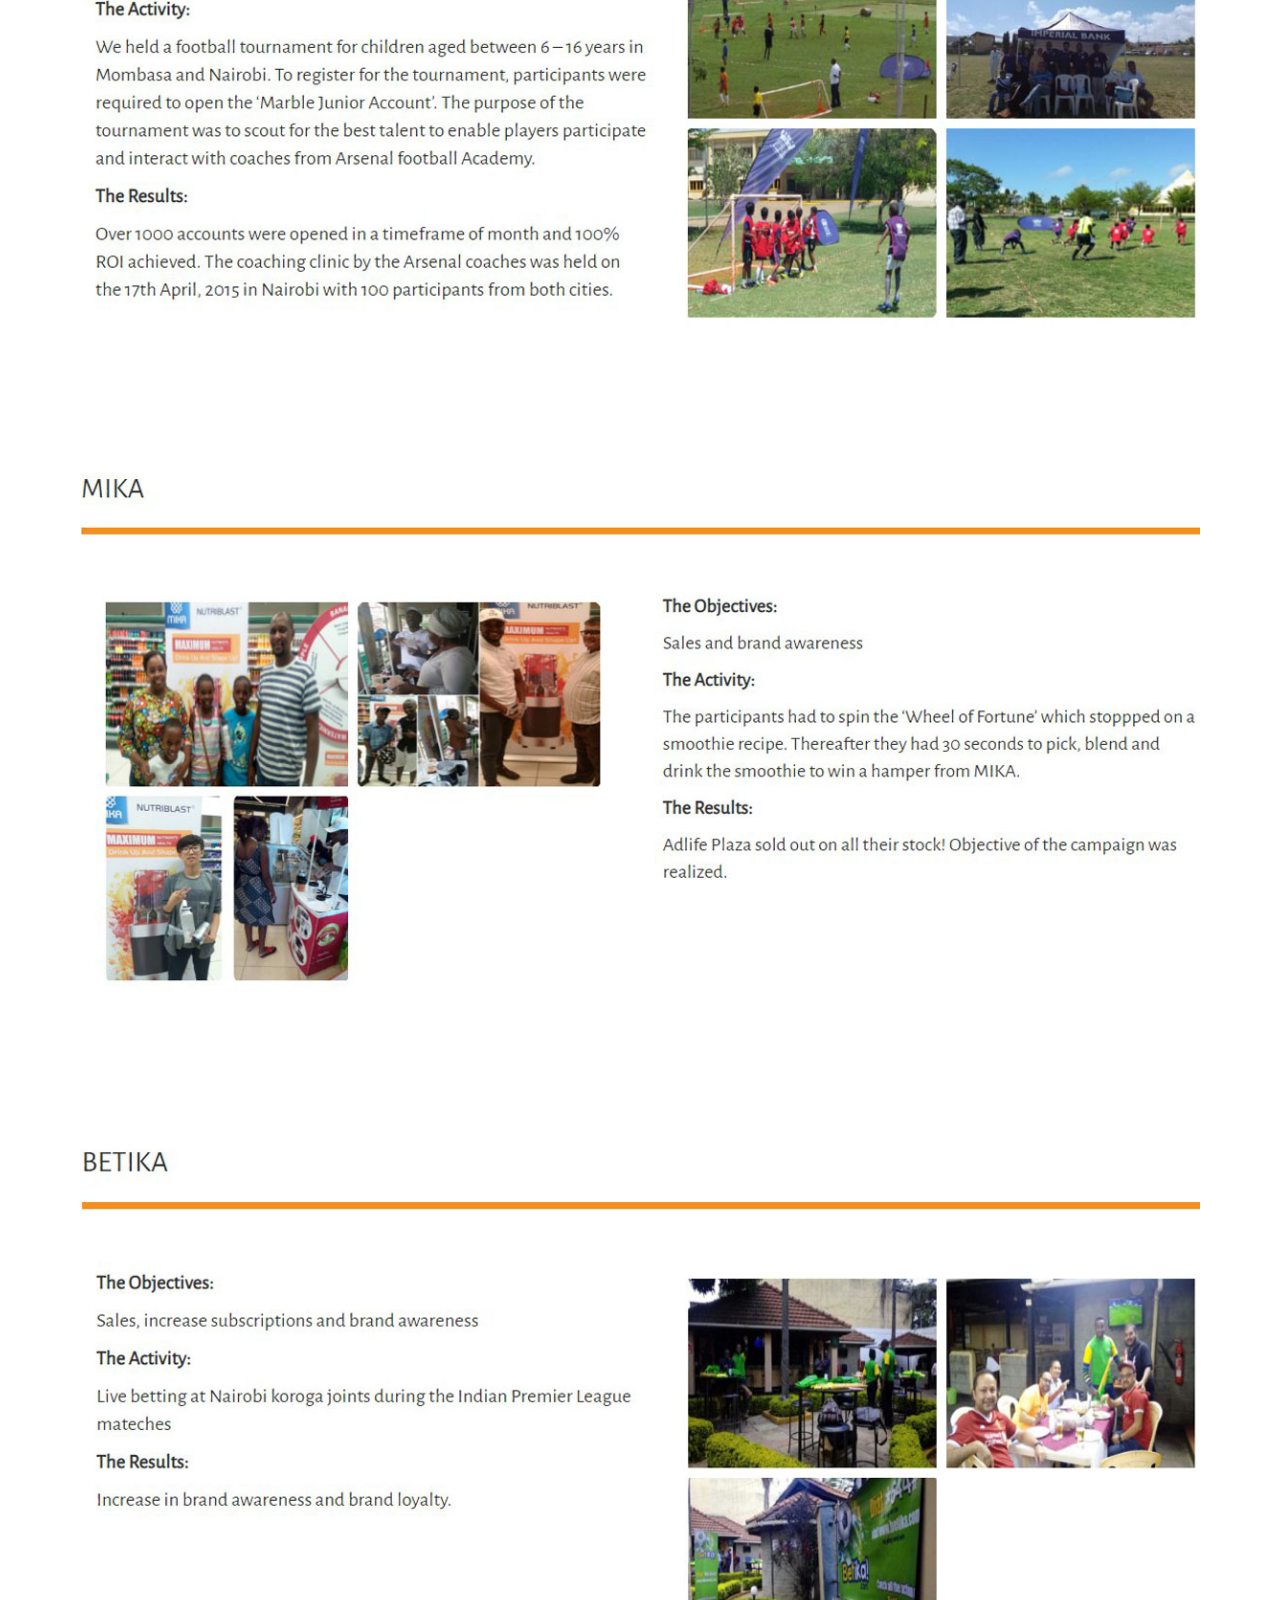
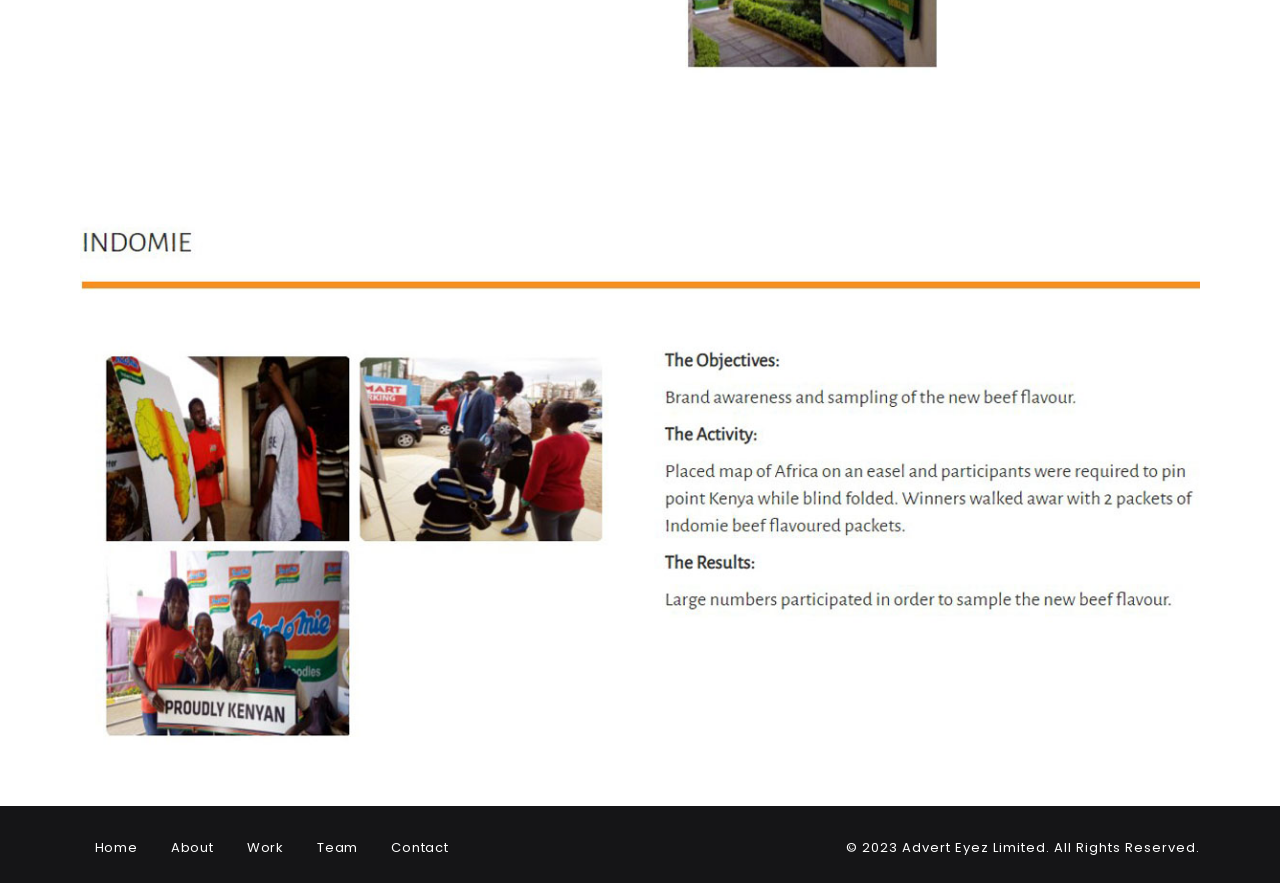
==== commit 589e96f3: "Format footer menu on left copyright on right" ====
--- a/activations.html
+++ b/activations.html
@@ -188,7 +188,7 @@
 
     </header>
 
-   
+   <section>
 
     <div class="section">
 
@@ -290,78 +290,25 @@
 
     </div>
 
-<!-- Contact Section End -->
-
-
-
-<!-- Newsletter Section Start -->
-
-    <!--<section class="newsletter">
-
-        <div class="container-fluid">
-
-            <div class="row js-inview">
-
-                <div class="col-12">
-
-                    <div class="voffset-100"></div>
-
-                    <h3 class="js-inview_h tra20 delay01">Stay <span>Plugged</span></h3>
-
-                    <p class="js-inview_h tra20 delay02">Subscribe to our newsletter and stay updated on the latest
-
-                        <br>design stories, new projects and case studies.</p>
-
-                    <div class="voffset-40"></div>
-
-                    <form action="/" class="newsletter-form js-inview_h tra20 delay03">
-
-                        <input type="text" placeholder="Enter your email address" class="input-icon icon-newsletter">
-
-                        <input type="submit" value="Subscribe me" class="input-icon icon-send">
-
-                    </form>
-
-                    <div class="voffset-100"></div>
-
-                </div>
-
-            </div>
-
-        </div>
-
-    </section>
-
-<!-- Newsletter Section End -->
-
+
+</section>
 <!-- Footer Section Start -->
-
-    <footer class="footer-site">
-
-        <div class="container">
-
-            <ul class="footer__menu footer__menu_left footer__menu_separators">
-
-                <li><a href="#">Home</a></li>
-
-                <li><a href="#">About</a></li>
-
-                <li><a href="#">Work</a></li>
-
-                <li><a href="#">Team</a></li>
-
-                <li><a href="#">Contact</a></li>
-
-            </ul>
-
-            <span class="copyright">&copy; 2023 Advert Eyez Limited. All Rights Reserved.</span>
-
-        </div>
-
-    </footer>
-
+<footer class="footer-site">
+    <div class="container">
+        <ul class="footer__menu footer__menu_left footer__menu_separators">
+            <li><a href="#">Home</a></li>
+            <li><a href="#">About</a></li>
+            <li><a href="#">Work</a></li>
+            <li><a href="#">Team</a></li>
+            <li><a href="#">Contact</a></li>
+        </ul>
+        <span class="copyright">&copy; 2023 Advert Eyez Limited. All Rights Reserved.</span>
+    </div>
+</footer>
 <!-- Footer Section End -->
 
+
+
      
 
     <!-- Vendor -->
